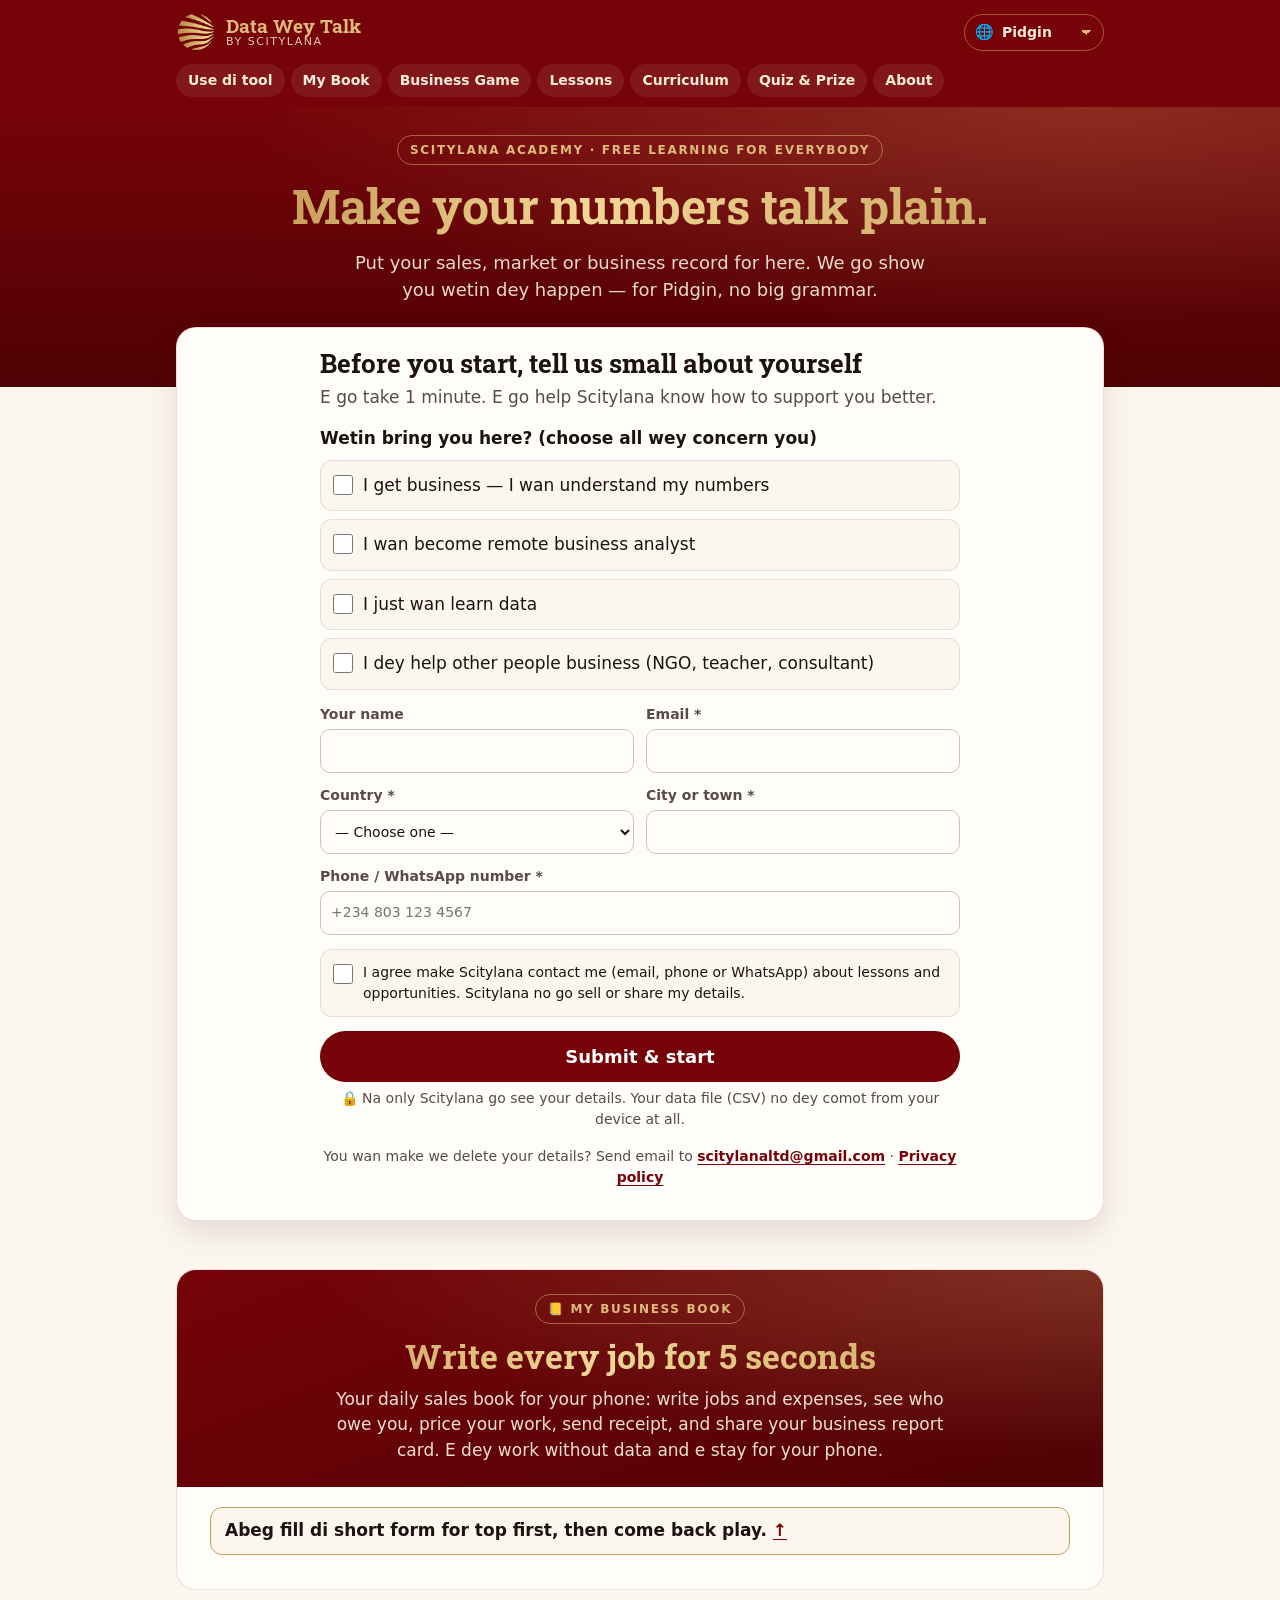
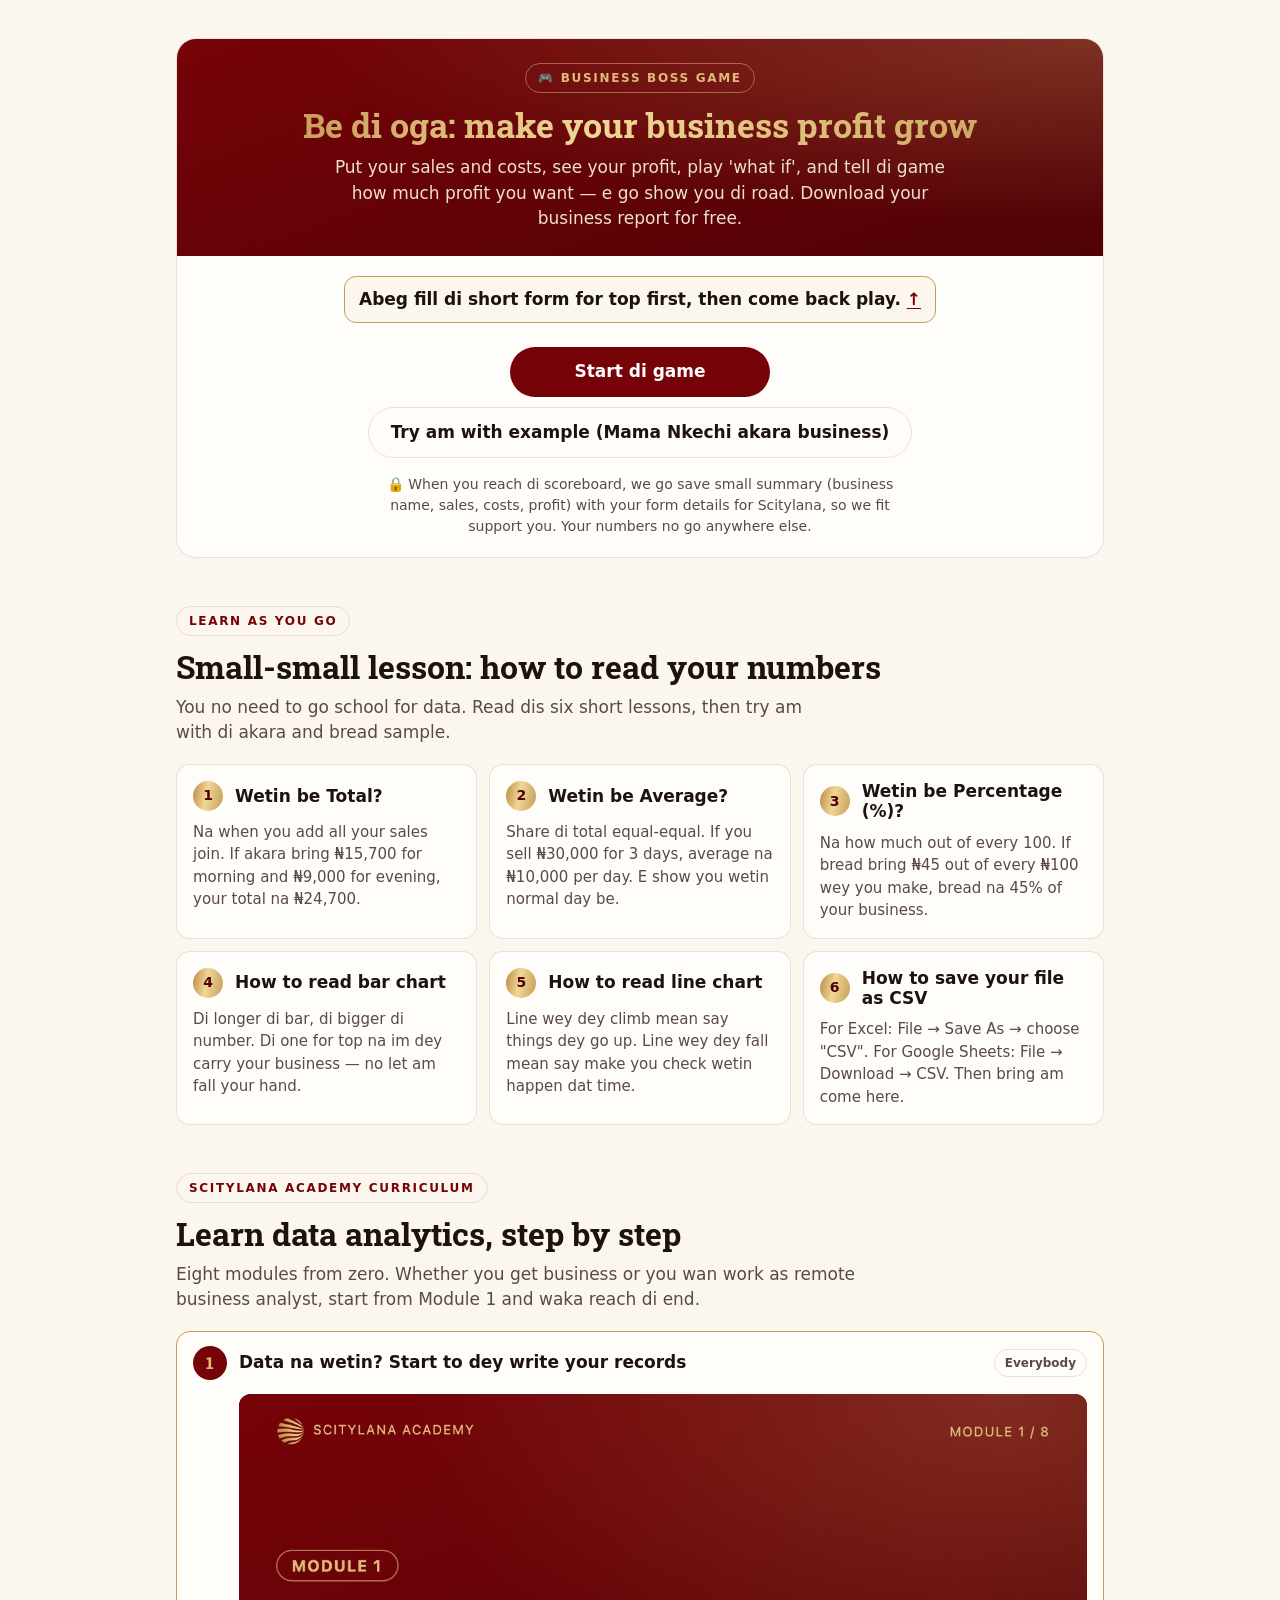
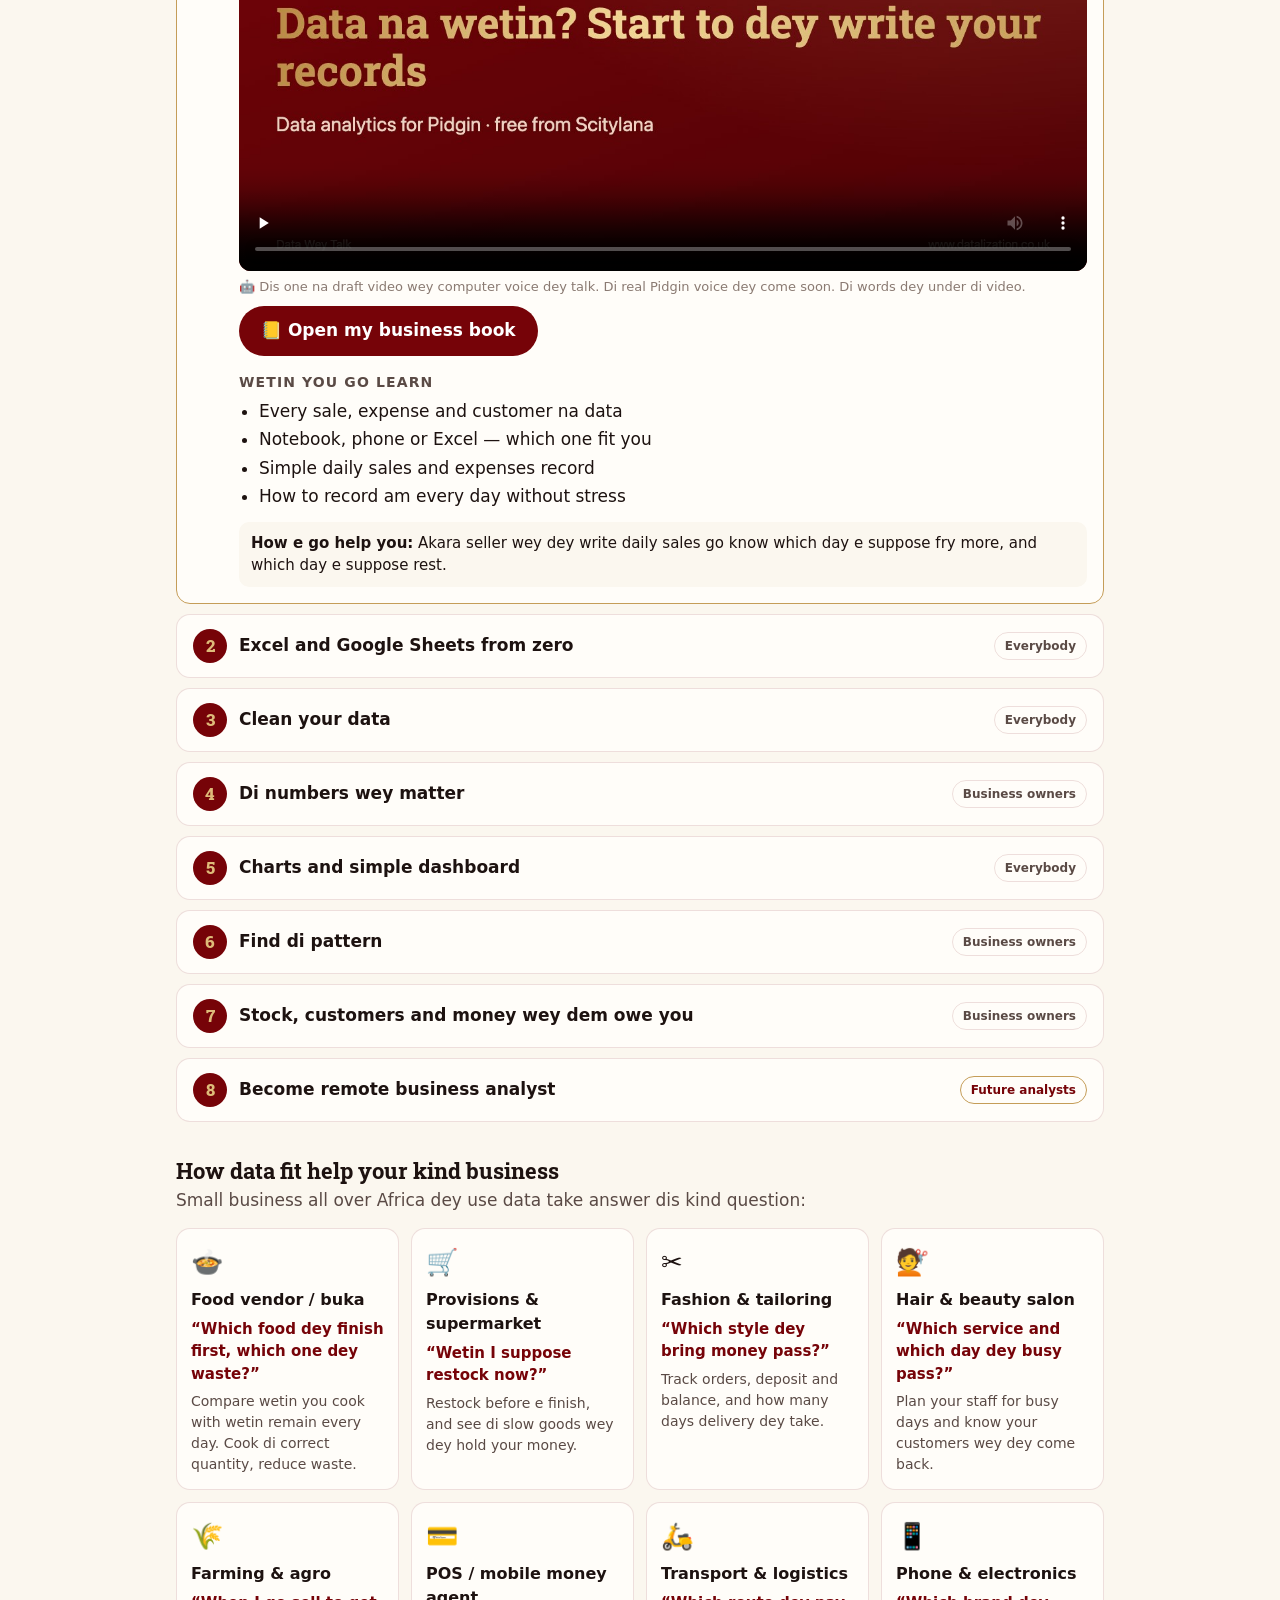
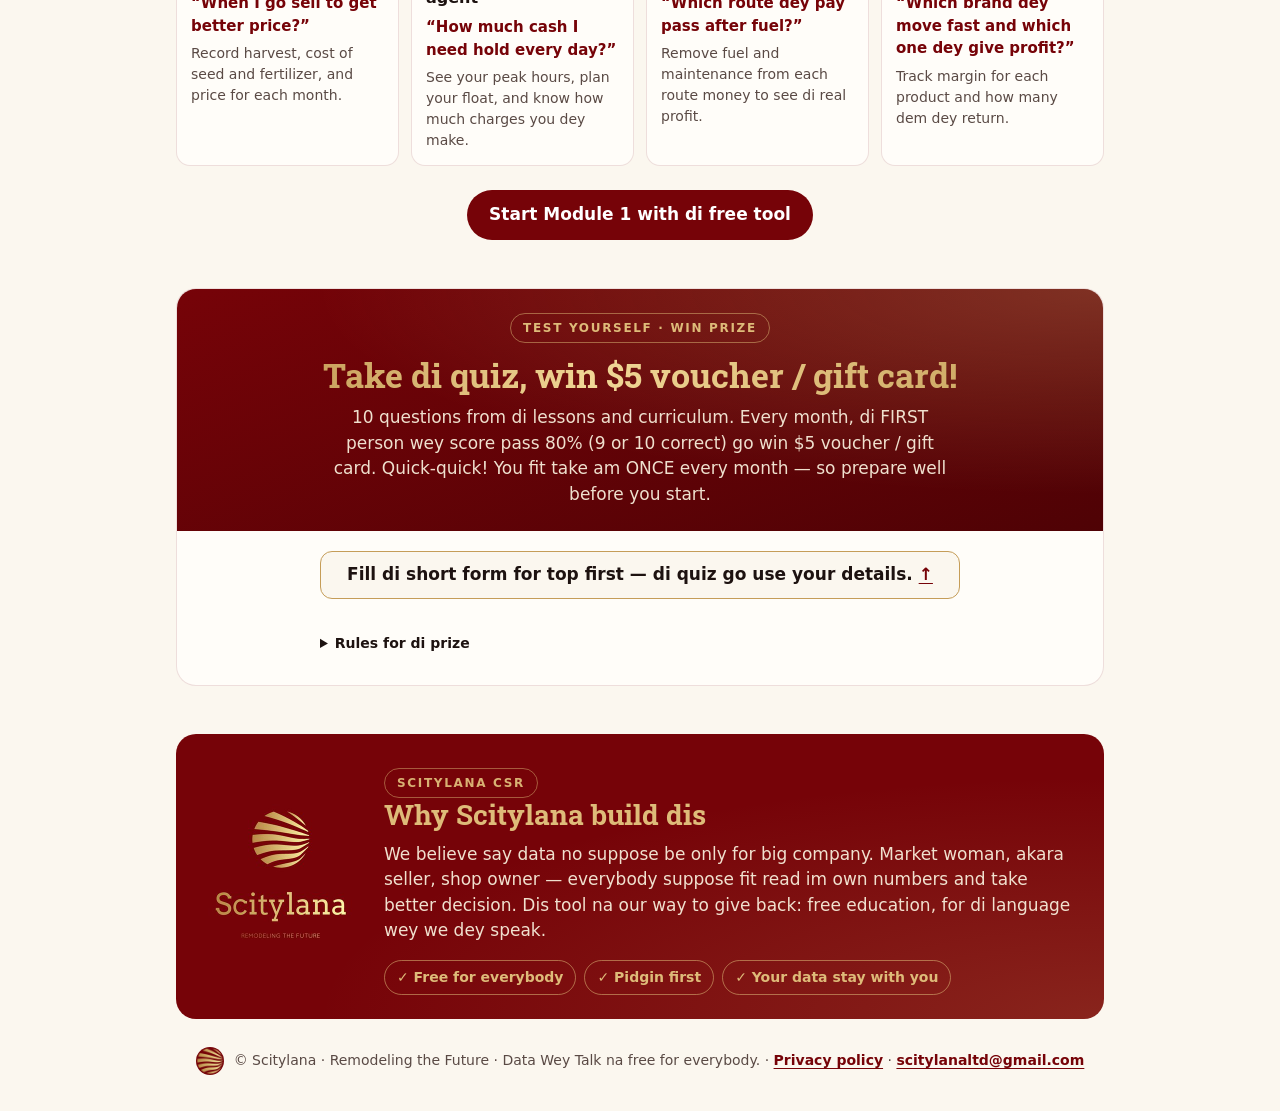
==== index.html @ 54b66557 "Tool: second way in — type or paste sales into a template table and analyse it (9 languages) Co-Auth" ====
<!doctype html>
<html lang="pcm">
<head>
  <meta charset="utf-8">
  <meta name="viewport" content="width=device-width, initial-scale=1">
  <title>Data Wey Talk · Scitylana</title>
  <meta name="description" content="Free data analytics wey dey talk Pidgin — a Scitylana Academy CSR initiative. Learn data analytics and see wetin your business numbers dey talk.">
  <meta name="theme-color" content="#760308">
  <link rel="icon" href="assets/favicon.png">
  <link rel="manifest" href="manifest.webmanifest">
  <link rel="apple-touch-icon" href="assets/icon-192.png">
  <meta name="apple-mobile-web-app-capable" content="yes">
  <link rel="preconnect" href="https://fonts.googleapis.com">
  <link rel="preconnect" href="https://fonts.gstatic.com" crossorigin>
  <link rel="stylesheet" href="https://fonts.googleapis.com/css2?family=Roboto+Slab:wght@500;700&display=swap">
  <link rel="stylesheet" href="styles.css">
</head>
<body>
  <header class="topbar-wrap">
    <div class="topbar">
      <a class="brand" href="./" aria-label="Data Wey Talk by Scitylana — home">
        <img src="assets/scitylana-mark.jpg" alt="" width="40" height="40">
        <span class="brand-text">
          <span class="brand-name">Data Wey Talk</span>
          <span class="brand-by">by Scitylana</span>
        </span>
      </a>
      <label class="lang">
        <span class="globe" aria-hidden="true">🌐</span>
        <select id="langSel" aria-label="Language · Langue · اللغة">
          <option value="pcm">Pidgin</option>
          <option value="en">English</option>
          <option value="fr" lang="fr">Français</option>
          <option value="sw" lang="sw">Kiswahili</option>
          <option value="ar" lang="ar">العربية</option>
          <option value="ha" lang="ha">Hausa</option>
          <option value="yo" lang="yo">Yorùbá</option>
          <option value="ig" lang="ig">Igbo</option>
          <option value="zu" lang="zu">isiZulu</option>
        </select>
      </label>
    </div>
    <nav class="subnav" aria-label="Sections">
      <a href="#start" data-i18n="navTool"></a>
      <a href="#book" data-i18n="navBook"></a>
      <a href="#game" data-i18n="navGame"></a>
      <a href="#learn" data-i18n="navLessons"></a>
      <a href="#curriculum" data-i18n="navCurriculum"></a>
      <a href="#quiz" data-i18n="navQuiz"></a>
      <a href="#about" data-i18n="navAbout"></a>
    </nav>
  </header>

  <!-- Hero -->
  <section class="hero-band">
    <div class="hero">
      <p class="eyebrow" data-i18n="eyebrow"></p>
      <h1 data-i18n="heroTitle"></h1>
      <p class="lede" data-i18n="heroLede"></p>
    </div>
  </section>

  <main>
    <section class="upload" id="start">
      <!-- Step 1: survey -->
      <form id="survey" class="survey" novalidate>
        <h2 data-i18n="svTitle"></h2>
        <p class="muted" data-i18n="svLede"></p>

        <fieldset>
          <legend data-i18n="svGoals"></legend>
          <label class="check"><input type="checkbox" name="goal_business"><span data-i18n="svGoalBusiness"></span></label>
          <label class="check"><input type="checkbox" name="goal_analyst"><span data-i18n="svGoalAnalyst"></span></label>
          <label class="check"><input type="checkbox" name="goal_learn"><span data-i18n="svGoalLearn"></span></label>
          <label class="check"><input type="checkbox" name="goal_help"><span data-i18n="svGoalHelp"></span></label>
        </fieldset>

        <div class="follow" id="svBizBlock" hidden>
          <label class="field"><span data-i18n="svBizType"></span>
            <select id="svBizType">
              <option value="" data-i18n="svPick"></option>
              <option value="food" data-i18n="bt_food"></option>
              <option value="retail" data-i18n="bt_retail"></option>
              <option value="fashion" data-i18n="bt_fashion"></option>
              <option value="beauty" data-i18n="bt_beauty"></option>
              <option value="agro" data-i18n="bt_agro"></option>
              <option value="transport" data-i18n="bt_transport"></option>
              <option value="pos" data-i18n="bt_pos"></option>
              <option value="electronics" data-i18n="bt_electronics"></option>
              <option value="services" data-i18n="bt_services"></option>
              <option value="other" data-i18n="bt_other"></option>
            </select>
          </label>
          <label class="field"><span data-i18n="svBizSize"></span>
            <select id="svBizSize">
              <option value="" data-i18n="svPick"></option>
              <option value="1" data-i18n="bs_1"></option>
              <option value="2-5" data-i18n="bs_2"></option>
              <option value="6-20" data-i18n="bs_6"></option>
              <option value="20+" data-i18n="bs_20"></option>
            </select>
          </label>
        </div>

        <div class="follow" id="svLevelBlock" hidden>
          <label class="field"><span data-i18n="svLevel"></span>
            <select id="svLevel">
              <option value="" data-i18n="svPick"></option>
              <option value="beginner" data-i18n="lv_new"></option>
              <option value="some-excel" data-i18n="lv_some"></option>
              <option value="working" data-i18n="lv_work"></option>
            </select>
          </label>
        </div>

        <div class="grid2">
          <label class="field"><span data-i18n="svName"></span>
            <input id="svName" type="text" autocomplete="name" maxlength="100"></label>
          <label class="field"><span><span data-i18n="svEmail"></span> *</span>
            <input id="svEmail" type="email" autocomplete="email" inputmode="email" maxlength="120" required></label>
          <label class="field"><span><span data-i18n="svCountry"></span> *</span>
            <select id="svCountry" autocomplete="country-name" required></select></label>
          <label class="field"><span><span data-i18n="svCity"></span> *</span>
            <input id="svCity" type="text" autocomplete="address-level2" maxlength="80" required></label>
          <label class="field wide"><span><span data-i18n="svPhone"></span> *</span>
            <input id="svPhone" type="tel" autocomplete="tel" inputmode="tel" maxlength="24" placeholder="+234 803 123 4567" required></label>
        </div>

        <!-- Honeypot: hidden from people, bots fill it -->
        <label class="hp" aria-hidden="true">Website <input name="website" tabindex="-1" autocomplete="off"></label>

        <label class="check consent"><input type="checkbox" name="consent"><span data-i18n="svConsent"></span></label>

        <p class="error" id="svError" role="alert" hidden></p>
        <button type="submit" class="btn" id="svSubmit" data-i18n="svSubmit"></button>
        <p class="privacy muted" data-i18n="svPrivacy"></p>
        <p class="privacy muted"><span data-i18n="svDelete"></span> <a class="mail" href="mailto:scitylanaltd@gmail.com?subject=Data%20Wey%20Talk%20-%20delete%20my%20details">scitylanaltd@gmail.com</a> · <a class="mail" href="privacy.html" data-i18n="privacyLink"></a></p>
      </form>

      <!-- Step 2: the tool -->
      <div id="tool" hidden>
        <p class="thanks" id="svThanks" hidden></p>
        <div class="seg tool-mode" role="tablist">
          <button type="button" role="tab" aria-selected="true" data-mode="upload" data-i18n="tmUpload"></button>
          <button type="button" role="tab" aria-selected="false" data-mode="type" data-i18n="tmType"></button>
        </div>
        <div id="modeType" hidden><div id="entryBox"></div></div>
        <div id="modeUpload">
        <label class="drop" id="drop" for="file">
          <input type="file" id="file" accept=".csv,text/csv,.txt">
          <span class="drop-icon" aria-hidden="true">⬆️</span>
          <strong data-i18n="dropTitle"></strong>
          <span class="muted" data-i18n="dropHint"></span>
        </label>
        </div>
        <div class="hero-actions">
          <button type="button" class="btn" id="sample" data-i18n="trySample"></button>
          <a class="btn ghost" href="#book" data-i18n="bkToolBtn"></a>
          <a class="btn ghost" href="#game" data-i18n="gmToolBtn"></a>
        </div>
        <p class="download">
          <a href="data/akara-and-bread-sales.csv" download data-i18n="download"></a><br>
          <span class="muted small" data-i18n="downloadHint"></span>
        </p>
        <p class="privacy muted" data-i18n="privacy"></p>
        <p class="error" id="error" role="alert" hidden></p>
      </div>
    </section>

    <!-- Results -->
    <section id="results" hidden>
      <div class="file-bar">
        <div>
          <h2 id="fileName"></h2>
          <p class="muted" id="fileShape"></p>
        </div>
        <button type="button" class="btn ghost" id="reset" data-i18n="newFile"></button>
      </div>

      <div class="controls">
        <label>
          <span data-i18n="pickNumber"></span>
          <select id="numCol"></select>
        </label>
        <label>
          <span data-i18n="pickGroup"></span>
          <select id="groupCol"></select>
        </label>
        <label>
          <span data-i18n="pickCurrency"></span>
          <select id="curSel"></select>
        </label>
      </div>

      <h3 class="section-title" data-i18n="glance"></h3>
      <div class="tiles" id="tiles"></div>

      <h3 class="section-title" data-i18n="talking"></h3>
      <ul class="insights" id="insights"></ul>

      <div class="card" id="barCard">
        <h3 id="barTitle"></h3>
        <p class="muted small" data-i18n="barHint"></p>
        <div class="bars" id="bars"></div>
      </div>

      <div class="card" id="lineCard" hidden>
        <h3 id="lineTitle"></h3>
        <p class="muted small" data-i18n="lineHint"></p>
        <div class="line-wrap" id="lineWrap">
          <div class="tooltip" id="tip" hidden></div>
        </div>
      </div>

      <div class="card" id="corrCard" hidden>
        <h3 data-i18n="corrTitle"></h3>
        <p class="muted small" data-i18n="corrLede"></p>
        <p class="muted small" id="corrPick" data-i18n="corrPick"></p>
        <div class="corr-list" id="corrList"></div>
        <div class="scatter-wrap line-wrap" id="scatterWrap"></div>
        <p class="caution small" data-i18n="corrCaution"></p>
      </div>

      <details class="card table-card">
        <summary data-i18n="seeTable"></summary>
        <div class="table-scroll"><table id="table"></table></div>
        <p class="muted small" id="tableNote"></p>
      </details>

      <div class="help-cta">
        <div>
          <h3 data-i18n="helpTitle"></h3>
          <p data-i18n="helpBody"></p>
        </div>
        <a class="btn gold" id="helpBtn" href="mailto:scitylanaltd@gmail.com" data-i18n="helpBtn"></a>
        <p class="small help-note" data-i18n="helpNote"></p>
      </div>
    </section>

    <!-- My Book: daily business book -->
    <section class="game book" id="book">
      <div class="quiz-head game-head">
        <p class="eyebrow" data-i18n="bkEyebrow"></p>
        <h2 data-i18n="bkTitle"></h2>
        <p data-i18n="bkLede"></p>
      </div>
      <div class="game-box book-box" id="bookBox" aria-live="polite"></div>
    </section>

    <!-- Business Boss game -->
    <section class="game" id="game">
      <div class="quiz-head game-head">
        <p class="eyebrow" data-i18n="gmEyebrow"></p>
        <h2 data-i18n="gmTitle"></h2>
        <p data-i18n="gmLede"></p>
      </div>
      <div class="game-box" id="gameBox" aria-live="polite"></div>
    </section>

    <!-- Quick lessons -->
    <section class="learn" id="learn">
      <p class="eyebrow dark" data-i18n="learnEyebrow"></p>
      <h2 data-i18n="learnTitle"></h2>
      <p class="muted" data-i18n="learnLede"></p>
      <div class="lessons">
        <article class="lesson"><span class="num">1</span><h3 data-i18n="l1t"></h3><p data-i18n="l1b"></p></article>
        <article class="lesson"><span class="num">2</span><h3 data-i18n="l2t"></h3><p data-i18n="l2b"></p></article>
        <article class="lesson"><span class="num">3</span><h3 data-i18n="l3t"></h3><p data-i18n="l3b"></p></article>
        <article class="lesson"><span class="num">4</span><h3 data-i18n="l4t"></h3><p data-i18n="l4b"></p></article>
        <article class="lesson"><span class="num">5</span><h3 data-i18n="l5t"></h3><p data-i18n="l5b"></p></article>
        <article class="lesson"><span class="num">6</span><h3 data-i18n="l6t"></h3><p data-i18n="l6b"></p></article>
      </div>
    </section>

    <!-- Curriculum -->
    <section class="curriculum" id="curriculum">
      <p class="eyebrow dark" data-i18n="curEyebrow"></p>
      <h2 data-i18n="curTitle"></h2>
      <p class="muted" data-i18n="curLede"></p>
      <div class="modules" id="modules"></div>

      <h3 class="sub-title" data-i18n="secTitle"></h3>
      <p class="muted" data-i18n="secLede"></p>
      <div class="sectors" id="sectors"></div>

      <p class="cta-row"><a class="btn" href="#start" data-i18n="curCta"></a></p>
    </section>

    <!-- Quiz -->
    <section class="quiz" id="quiz">
      <div class="quiz-head">
        <p class="eyebrow" data-i18n="qzEyebrow"></p>
        <h2 id="qzTitle"></h2>
        <p id="qzLede"></p>
      </div>
      <div class="quiz-box" id="quizBox" aria-live="polite"></div>
      <details class="quiz-rules">
        <summary id="qzRulesTitle"></summary>
        <ol id="qzRules"></ol>
      </details>
    </section>

    <!-- CSR -->
    <section class="csr" id="about">
      <img class="csr-logo" src="assets/scitylana-logo.jpg" alt="Scitylana — Remodeling the Future" width="160" height="160">
      <div>
        <p class="eyebrow" data-i18n="csrEyebrow"></p>
        <h2 data-i18n="csrTitle"></h2>
        <p data-i18n="csrBody"></p>
        <ul class="pills">
          <li data-i18n="pill1"></li>
          <li data-i18n="pill2"></li>
          <li data-i18n="pill3"></li>
        </ul>
      </div>
    </section>
  </main>

  <footer>
    <img src="assets/scitylana-mark.jpg" alt="" width="28" height="28">
    <span><span data-i18n="footer"></span> · <a class="mail" href="privacy.html" data-i18n="privacyLink"></a> · <a class="mail" href="mailto:scitylanaltd@gmail.com">scitylanaltd@gmail.com</a></span>
  </footer>
  <script src="config.js"></script>
  <script src="app.js"></script>
  <script src="survey.js"></script>
  <script src="quiz.js"></script>
  <script src="correlate.js"></script>
  <script src="video/versions.js"></script>
  <script src="curriculum.js"></script>
  <script src="game.js"></script>
  <script src="book.js"></script>
  <script src="entry.js"></script>
  <!-- Languages: one file each; a missing word falls back to English -->
  <script src="lang/sw.js"></script>
  <script src="lang/fr.js"></script>
  <script src="lang/ar.js"></script>
  <script src="lang/ha.js"></script>
  <script src="lang/yo.js"></script>
  <script src="lang/ig.js"></script>
  <script src="lang/zu.js"></script>
  <script src="lang/game-i18n.js"></script>
  <script src="lang/quiz-more.js"></script>
  <script src="lang/book-i18n.js"></script>
  <script src="lang/entry-i18n.js"></script>
  <script>applyLang();</script>
</body>
</html>
---- styles.css ----
/* Scitylana theme — maroon + gold (sampled from the Scitylana logo) */
:root {
  color-scheme: light;
  --maroon: #760308;
  --maroon-deep: #4f0205;
  --gold: #c59d58;
  --gold-light: #debb79;
  --gold-grad: linear-gradient(100deg, #b98a45 0%, #f1d796 45%, #c59d58 100%);
  --cream: #f7ecd9;

  --page: #fbf7ef;
  --surface: #fffdf9;
  --ink: #1d1210;
  --ink-2: #5a4a45;
  --muted: #8a7a72;
  --grid: #ece3d6;
  --axis: #cfc2b0;
  --border: rgba(118, 3, 8, 0.12);
  --accent: #760308;
  --accent-ink: #ffffff;
  --series: #8a1018;
  --neg: #2a78d6;
  --link: #760308;
  --up: #006300;
  --down: #b3261e;
  --radius: 14px;
  --slab: "Roboto Slab", "Rockwell", Georgia, serif;
}
@media (prefers-color-scheme: dark) {
  :root:not([data-theme="light"]) {
    color-scheme: dark;
    --page: #120606;
    --surface: #1e0d0c;
    --ink: #f5ece0;
    --ink-2: #d4c3ae;
    --muted: #a3907c;
    --grid: #33201d;
    --axis: #4a3430;
    --border: rgba(222, 187, 121, 0.16);
    --accent: #debb79;
    --accent-ink: #3a0204;
    --series: #debb79;
    --neg: #5598e7;
    --link: #debb79;
    --up: #0ca30c;
    --down: #ef6b5f;
  }
}
:root[data-theme="dark"] {
  color-scheme: dark;
  --page: #120606;
  --surface: #1e0d0c;
  --ink: #f5ece0;
  --ink-2: #d4c3ae;
  --muted: #a3907c;
  --grid: #33201d;
  --axis: #4a3430;
  --border: rgba(222, 187, 121, 0.16);
  --accent: #debb79;
  --accent-ink: #3a0204;
  --series: #debb79;
  --neg: #5598e7;
  --link: #debb79;
  --up: #0ca30c;
  --down: #ef6b5f;
}

* { box-sizing: border-box; }
html { -webkit-text-size-adjust: 100%; }
body {
  margin: 0;
  background: var(--page);
  color: var(--ink);
  font: 17px/1.5 system-ui, -apple-system, "Segoe UI", Roboto, sans-serif;
}
main, .topbar, .hero, footer { max-width: 960px; margin: 0 auto; padding-inline: 16px; }
.muted { color: var(--ink-2); }
.small { font-size: 14px; }
h1, h2, h3 { line-height: 1.2; margin: 0; }
h1, h2 { font-family: var(--slab); font-weight: 700; }

/* ---------- Header + hero (maroon band) ---------- */
.topbar-wrap { background: var(--maroon); }
.topbar {
  display: flex; align-items: center; justify-content: space-between;
  gap: 12px; padding-block: 12px;
}
.brand { display: flex; align-items: center; gap: 10px; text-decoration: none; }
.brand img { border-radius: 50%; display: block; }
.brand-text { display: flex; flex-direction: column; line-height: 1.1; }
.brand-name { font-family: var(--slab); font-weight: 700; font-size: 19px; color: var(--gold-light); }
.brand-by { font-size: 11px; letter-spacing: .14em; text-transform: uppercase; color: var(--cream); opacity: .85; }
.lang { display: flex; border: 1px solid rgba(222, 187, 121, .45); border-radius: 999px; padding: 3px; }
.lang button {
  border: 0; background: none; color: var(--cream); font: inherit; font-size: 14px;
  padding: 6px 11px; border-radius: 999px; cursor: pointer; min-height: 32px;
}
.lang button[aria-pressed="true"] { background: var(--gold-light); color: var(--maroon-deep); font-weight: 700; }
.brand-name { white-space: nowrap; }
/* Language dropdown */
.lang { position: relative; align-items: center; gap: 4px; padding: 0 4px 0 10px; }
.lang .globe { font-size: 15px; pointer-events: none; }
.lang select {
  appearance: none; -webkit-appearance: none; border: 0; background: transparent; color: var(--cream);
  font: inherit; font-size: 14px; font-weight: 700; padding: 7px 26px 7px 4px; min-height: 34px; cursor: pointer;
  background-image: linear-gradient(45deg, transparent 50%, var(--gold-light) 50%), linear-gradient(135deg, var(--gold-light) 50%, transparent 50%);
  background-position: calc(100% - 13px) 50%, calc(100% - 8px) 50%; background-size: 5px 5px; background-repeat: no-repeat;
}
.lang select option { color: #222; background: #fff; }
.lang:focus-within { outline: 2px solid var(--gold-light); outline-offset: 2px; }
/* Charts stay left-to-right in every language (time and numbers read left → right) */
svg, .corr-meter, .line-wrap { direction: ltr; }
/* Three language buttons: keep them and the brand on one row on phones */
@media (max-width: 440px) {
  .brand { gap: 8px; }
  .brand img { width: 32px; height: 32px; }
  .brand-name { font-size: 16px; }
  .brand-by { font-size: 9.5px; }
}
@media (max-width: 360px) { .brand-by { display: none; } .brand-name { font-size: 15px; } }

.hero-band {
  background:
    radial-gradient(ellipse at 85% 0%, rgba(222, 187, 121, .22), transparent 55%),
    linear-gradient(180deg, var(--maroon) 0%, var(--maroon-deep) 100%);
  color: var(--cream);
  padding-block: 28px 84px;
}
.hero { text-align: center; }
.eyebrow {
  display: inline-block; margin: 0 0 12px; font-size: 12px; font-weight: 700;
  letter-spacing: .14em; text-transform: uppercase; color: var(--gold-light);
  border: 1px solid rgba(222, 187, 121, .5); border-radius: 999px; padding: 5px 12px;
}
.eyebrow.dark { color: var(--accent); border-color: var(--border); }
.hero h1 {
  font-size: clamp(30px, 7vw, 48px); letter-spacing: -0.01em;
  background: var(--gold-grad); -webkit-background-clip: text; background-clip: text; color: transparent;
}
.lede { font-size: 18px; max-width: 580px; margin: 14px auto 0; color: var(--cream); opacity: .92; }

/* ---------- Upload card (overlaps hero) ---------- */
.upload {
  margin-top: -60px; background: var(--surface); border: 1px solid var(--border);
  border-radius: 20px; padding: 20px 16px 16px; text-align: center;
  box-shadow: 0 12px 32px rgba(79, 2, 5, .12);
}
.drop {
  display: flex; flex-direction: column; align-items: center; gap: 6px;
  border: 2px dashed var(--axis); border-radius: var(--radius); background: var(--page);
  padding: 28px 16px; cursor: pointer; max-width: 600px; margin: 0 auto;
  transition: border-color .15s;
}
.drop:hover, .drop.over { border-color: var(--accent); }
.drop input { position: absolute; width: 1px; height: 1px; opacity: 0; }
.drop:focus-within { outline: 3px solid var(--accent); outline-offset: 2px; }
.drop-icon { font-size: 30px; }
.drop strong { font-size: 18px; }
.hero-actions { margin-top: 16px; display: flex; flex-wrap: wrap; gap: 10px; justify-content: center; }
.download { margin-top: 16px; }
.download a { color: var(--link); font-weight: 700; text-underline-offset: 3px; display: inline-block; padding: 6px 0; }
.privacy { font-size: 14px; margin-top: 10px; }
.error { color: var(--down); font-weight: 600; }

.btn {
  font: inherit; font-weight: 700; border: 0; border-radius: 999px; cursor: pointer;
  background: var(--accent); color: var(--accent-ink); padding: 12px 22px; min-height: 44px;
}
.btn:hover { filter: brightness(1.12); }
.btn.ghost { background: transparent; color: var(--ink); border: 1px solid var(--border); }

/* ---------- Results ---------- */
#results { margin: -60px -16px 0; background: var(--page); border-radius: 20px 20px 0 0; padding: 4px 16px 0; }
.file-bar {
  display: flex; justify-content: space-between; align-items: center; gap: 12px;
  flex-wrap: wrap; padding-block: 20px 8px;
}
.file-bar h2 { font-size: 22px; word-break: break-word; }
.controls { display: grid; grid-template-columns: 1fr 1fr 1fr; gap: 12px; margin-block: 12px 8px; }
.controls label { display: flex; flex-direction: column; gap: 4px; font-size: 14px; color: var(--ink-2); }
select {
  font: inherit; color: var(--ink); background: var(--surface);
  border: 1px solid var(--border); border-radius: 10px; padding: 10px; min-height: 44px; width: 100%;
}
.section-title { font-family: var(--slab); font-size: 19px; margin: 26px 0 10px; }

.tiles { display: grid; grid-template-columns: repeat(4, 1fr); gap: 10px; }
.tile {
  background: var(--surface); border: 1px solid var(--border); border-radius: var(--radius);
  padding: 14px; min-width: 0; border-top: 3px solid var(--gold);
}
.tile .label { font-size: 14px; color: var(--ink-2); }
.tile .value { font-size: 24px; font-weight: 700; margin: 2px 0; word-break: break-word; }
.tile .explain { font-size: 13px; color: var(--muted); }

.insights { list-style: none; padding: 0; margin: 0; display: grid; gap: 8px; }
.insights li {
  background: var(--surface); border: 1px solid var(--border); border-radius: var(--radius);
  padding: 12px 14px; display: flex; gap: 10px; align-items: flex-start;
}
.insights .icon { font-size: 20px; line-height: 1.3; }
.up { color: var(--up); font-weight: 700; }
.down { color: var(--down); font-weight: 700; }

.card {
  background: var(--surface); border: 1px solid var(--border); border-radius: var(--radius);
  padding: 16px; margin-top: 16px;
}
.card h3 { font-family: var(--slab); font-size: 18px; font-weight: 700; }
.card > .muted { margin: 4px 0 14px; }

/* Horizontal bars */
.bars { display: grid; gap: 8px; }
.bar-row { display: grid; grid-template-columns: minmax(80px, 30%) 1fr; gap: 10px; align-items: center; padding: 2px 0; }
.bar-row:hover .bar-fill { filter: brightness(1.15); }
.bar-label { font-size: 14px; overflow: hidden; text-overflow: ellipsis; white-space: nowrap; }
.bar-track { display: flex; align-items: center; gap: 8px; min-width: 0; }
.bar-fill { height: 22px; background: var(--series); border-radius: 0 4px 4px 0; min-width: 2px; flex: none; }
.bar-fill.other { background: var(--muted); }
.bar-value { font-size: 13px; color: var(--ink-2); white-space: nowrap; font-variant-numeric: tabular-nums; }

/* Line chart */
.line-wrap { position: relative; width: 100%; }
.line-wrap svg { display: block; width: 100%; height: auto; overflow: visible; touch-action: pan-y; }
.line-wrap .tick { fill: var(--muted); font-size: 12px; font-variant-numeric: tabular-nums; }
.line-wrap .gridline { stroke: var(--grid); stroke-width: 1; }
.line-wrap .baseline { stroke: var(--axis); stroke-width: 1; }
.line-wrap .series { fill: none; stroke: var(--series); stroke-width: 2; stroke-linejoin: round; stroke-linecap: round; }
.line-wrap .area { fill: var(--series); opacity: .08; }
.line-wrap .cross { stroke: var(--axis); stroke-width: 1; }
.line-wrap .dot { fill: var(--series); stroke: var(--surface); stroke-width: 2; }
.tooltip {
  position: absolute; pointer-events: none; background: var(--ink); color: var(--page);
  padding: 6px 10px; border-radius: 8px; font-size: 13px; white-space: nowrap;
  transform: translate(-50%, -110%); z-index: 2;
}

/* Table */
.table-card summary { cursor: pointer; font-weight: 600; min-height: 32px; }
.table-scroll { overflow-x: auto; margin-top: 12px; }
table { border-collapse: collapse; font-size: 14px; width: 100%; }
th, td { text-align: start; padding: 8px 10px; border-bottom: 1px solid var(--grid); white-space: nowrap; }
th { color: var(--ink-2); font-weight: 600; }
td.num { text-align: end; font-variant-numeric: tabular-nums; }

/* ---------- Learn (education) ---------- */
.learn { margin-top: 48px; }
.learn h2 { font-size: clamp(24px, 5vw, 32px); }
.learn > .muted { margin: 8px 0 18px; max-width: 640px; }
.lessons { display: grid; grid-template-columns: repeat(3, 1fr); gap: 12px; }
.lesson {
  background: var(--surface); border: 1px solid var(--border); border-radius: var(--radius);
  padding: 16px; display: grid; grid-template-columns: 30px 1fr; column-gap: 12px; align-items: center; align-content: start;
}
.lesson .num {
  display: grid; place-items: center; width: 30px; height: 30px; border-radius: 50%;
  background: var(--gold-grad); color: var(--maroon-deep); font-weight: 800; font-size: 14px;
}
.lesson h3 { font-size: 17px; }
.lesson p { grid-column: 1 / -1; margin-top: 10px !important; }
.lesson p { margin: 0; color: var(--ink-2); font-size: 15px; }

/* ---------- CSR ---------- */
.csr {
  margin-top: 48px; display: grid; grid-template-columns: 160px 1fr; gap: 24px; align-items: center;
  background:
    radial-gradient(ellipse at 100% 100%, rgba(222, 187, 121, .18), transparent 60%),
    var(--maroon);
  color: var(--cream); border-radius: 20px; padding: 24px;
}
.csr-logo { border-radius: 14px; display: block; width: 160px; height: auto; }
.csr h2 { font-size: clamp(22px, 4.5vw, 28px); color: var(--gold-light); }
.csr p { margin: 10px 0 0; opacity: .95; }
.pills { list-style: none; padding: 0; margin: 16px 0 0; display: flex; flex-wrap: wrap; gap: 8px; }
.pills li {
  border: 1px solid rgba(222, 187, 121, .55); color: var(--gold-light);
  border-radius: 999px; padding: 6px 12px; font-size: 14px; font-weight: 600;
}

footer {
  display: flex; align-items: center; justify-content: center; gap: 10px;
  padding-block: 28px 36px; font-size: 14px; color: var(--ink-2); text-align: center;
}
footer img { border-radius: 50%; }

@media (max-width: 760px) {
  .lessons { grid-template-columns: 1fr 1fr; }
}
@media (max-width: 640px) {
  .tiles { grid-template-columns: 1fr 1fr; }
  .controls { grid-template-columns: 1fr; }
  .tile .value { font-size: 20px; }
  .lessons { grid-template-columns: 1fr; }
  .csr { grid-template-columns: 1fr; text-align: center; }
  .csr-logo { margin: 0 auto; width: 120px; }
  .pills { justify-content: center; }
}

/* ---------- Sub-navigation ---------- */
.subnav {
  max-width: 960px; margin: 0 auto; padding: 0 16px 10px;
  display: flex; gap: 6px; overflow-x: auto; scrollbar-width: none;
}
.subnav a {
  color: var(--cream); text-decoration: none; font-size: 14px; font-weight: 600; white-space: nowrap;
  padding: 6px 12px; border-radius: 999px; background: rgba(255, 255, 255, .08);
}
.subnav a:hover { background: rgba(222, 187, 121, .25); color: var(--gold-light); }
html { scroll-behavior: smooth; scroll-padding-top: 12px; }

/* ---------- Survey ---------- */
.survey { text-align: start; max-width: 640px; margin: 0 auto; }
.survey h2 { font-size: clamp(20px, 4.5vw, 26px); }
.survey > .muted { margin: 6px 0 16px; }
.survey fieldset { border: 0; padding: 0; margin: 0 0 14px; display: grid; gap: 8px; }
.survey legend { font-weight: 700; margin-bottom: 8px; padding: 0; }
.check {
  display: flex; gap: 10px; align-items: flex-start; cursor: pointer;
  background: var(--page); border: 1px solid var(--border); border-radius: 12px; padding: 12px;
}
.check:has(input:checked) { border-color: var(--accent); box-shadow: inset 0 0 0 1px var(--accent); }
.check input { width: 20px; height: 20px; margin: 2px 0 0; accent-color: var(--accent); flex: none; }
.follow {
  display: grid; gap: 12px; margin: 0 0 14px; padding: 12px 14px;
  border-inline-start: 3px solid var(--gold); background: var(--page); border-start-end-radius: 12px; border-end-end-radius: 12px;
}
.follow[hidden] { display: none; }
.grid2 { display: grid; grid-template-columns: 1fr 1fr; gap: 12px; margin-bottom: 14px; }
.field { display: flex; flex-direction: column; gap: 4px; font-size: 14px; font-weight: 600; color: var(--ink-2); min-width: 0; }
.field.wide { grid-column: 1 / -1; }
.field input {
  font: inherit; font-weight: 400; color: var(--ink); background: var(--surface);
  border: 1px solid var(--axis); border-radius: 10px; padding: 10px; min-height: 44px; width: 100%;
}
.field select { border-color: var(--axis); font-weight: 400; }
.field input:focus, .field select:focus { outline: 2px solid var(--accent); outline-offset: 1px; }
.consent { font-size: 14px; margin-bottom: 14px; }
.hp { position: absolute; left: -9999px; width: 1px; height: 1px; overflow: hidden; }
.survey .btn { width: 100%; font-size: 18px; }
.survey .btn:disabled { opacity: .6; cursor: wait; }
.survey .privacy { text-align: center; }
.thanks {
  margin: 0 auto 14px; max-width: 600px; padding: 10px 14px; border-radius: 12px;
  background: var(--page); border: 1px solid var(--gold); font-weight: 600;
}

/* ---------- Curriculum ---------- */
.curriculum { margin-top: 48px; }
.curriculum h2 { font-size: clamp(24px, 5vw, 32px); }
.curriculum > .muted { margin: 8px 0 18px; max-width: 680px; }
.modules { display: grid; gap: 10px; }
.module { background: var(--surface); border: 1px solid var(--border); border-radius: var(--radius); }
.module[open] { border-color: var(--gold); }
.module summary {
  list-style: none; cursor: pointer; display: grid; grid-template-columns: 34px 1fr auto;
  gap: 12px; align-items: center; padding: 14px 16px; min-height: 44px;
}
.module summary::-webkit-details-marker { display: none; }
.mod-num {
  display: grid; place-items: center; width: 34px; height: 34px; border-radius: 50%;
  background: var(--maroon); color: var(--gold-light); font-weight: 800; font-family: var(--slab);
}
.mod-title { font-weight: 700; font-size: 17px; }
.mod-tag {
  font-size: 12px; font-weight: 700; padding: 4px 10px; border-radius: 999px; white-space: nowrap;
  border: 1px solid var(--border); color: var(--ink-2);
}
.mod-tag.forAnalyst { border-color: var(--gold); color: var(--accent); }
.mod-body { padding: 0 16px 16px 62px; }
.mod-body h4 { margin: 0 0 6px; font-size: 14px; text-transform: uppercase; letter-spacing: .08em; color: var(--ink-2); }
.mod-body ul { margin: 0 0 12px; padding-inline-start: 20px; }
.mod-body li { margin: 3px 0; }
.mod-helps { margin: 0; padding: 10px 12px; background: var(--page); border-radius: 10px; font-size: 15px; }

.sub-title { font-family: var(--slab); font-size: 22px; margin: 36px 0 4px; }
.curriculum .sub-title + .muted { margin: 0 0 14px; }
.sectors { display: grid; grid-template-columns: repeat(4, 1fr); gap: 12px; }
.sector { background: var(--surface); border: 1px solid var(--border); border-radius: var(--radius); padding: 14px; }
.sector-icon { font-size: 26px; }
.sector h4 { margin: 6px 0 6px; font-size: 16px; }
.sector-q { margin: 0 0 6px; font-weight: 600; color: var(--accent); font-size: 15px; }
.sector .muted { margin: 0; font-size: 14px; }
.cta-row { text-align: center; margin-top: 24px; }
a.btn { display: inline-block; text-decoration: none; }

@media (max-width: 860px) { .sectors { grid-template-columns: 1fr 1fr; } }
@media (max-width: 640px) {
  .grid2 { grid-template-columns: 1fr; }
  .module summary { grid-template-columns: 34px 1fr; }
  .mod-tag { grid-column: 2; justify-self: start; }
  .mod-body { padding-inline-start: 16px; }
}
@media (max-width: 420px) { .sectors { grid-template-columns: 1fr; } }
.mail { color: var(--link); font-weight: 600; text-underline-offset: 3px; word-break: break-all; }

/* ---------- Module videos ---------- */
.vid { margin: 0 0 16px; }
.vid video, .vid iframe, .vid .yt {
  display: block; width: 100%; aspect-ratio: 16 / 9; height: auto; border: 0;
  border-radius: 12px; background: var(--maroon-deep);
}
.vid .yt { position: relative; padding: 0; cursor: pointer; overflow: hidden; }
.vid .yt img { width: 100%; height: 100%; object-fit: cover; display: block; }
.vid .play {
  position: absolute; inset: 0; margin: auto; width: 72px; height: 72px; border-radius: 50%;
  display: grid; place-items: center; font-size: 28px; color: var(--maroon-deep);
  background: var(--gold-grad); box-shadow: 0 6px 20px rgba(0, 0, 0, .35);
}
.vid-note { margin: 6px 0 0; font-size: 13px; color: var(--muted); }

/* ---------- Quiz ---------- */
.quiz { margin-top: 48px; border-radius: 20px; overflow: hidden; border: 1px solid var(--border); background: var(--surface); }
.quiz-head {
  background:
    radial-gradient(ellipse at 100% 0%, rgba(222, 187, 121, .25), transparent 60%),
    linear-gradient(160deg, var(--maroon), var(--maroon-deep));
  color: var(--cream); padding: 24px 20px; text-align: center;
}
.quiz-head h2 {
  font-size: clamp(24px, 5.5vw, 34px);
  background: var(--gold-grad); -webkit-background-clip: text; background-clip: text; color: transparent;
}
.quiz-head p:last-child { margin: 10px auto 0; max-width: 620px; opacity: .95; }
.quiz-box { padding: 20px; max-width: 680px; margin: 0 auto; text-align: center; }
.quiz-box > .btn { min-width: 220px; font-size: 18px; }
.qz-progress { height: 6px; background: var(--grid); border-radius: 99px; overflow: hidden; }
.qz-progress span { display: block; height: 100%; background: var(--gold-grad); transition: width .3s; }
.qz-count { margin: 10px 0 6px; font-size: 13px; font-weight: 700; letter-spacing: .08em; text-transform: uppercase; color: var(--muted); text-align: start; }
.qz-q { border: 0; padding: 0; margin: 0 0 12px; display: grid; gap: 8px; text-align: start; }
.qz-q legend { font-weight: 700; font-size: 18px; margin-bottom: 10px; padding: 0; }
.qz-opt.right { border-color: var(--up); box-shadow: inset 0 0 0 1px var(--up); }
.qz-opt.wrong { border-color: var(--down); box-shadow: inset 0 0 0 1px var(--down); opacity: .85; }
.qz-feedback { text-align: start; margin: 0 0 12px; min-height: 1em; }
.qz-feedback.good { color: var(--up); }
.qz-feedback.bad { color: var(--down); }
.qz-feedback { line-height: 1.45; }
.qz-feedback .why { color: var(--ink-2); }
.quiz-box .btn { width: 100%; }
.qz-score { font-family: var(--slab); font-size: 24px; font-weight: 700; margin: 4px 0 8px; }
.qz-ok { font-weight: 600; }
.qz-entry { text-align: start; margin-top: 16px; border-top: 1px solid var(--border); padding-top: 16px; }
.qz-entry h3 { font-family: var(--slab); margin-bottom: 12px; }
.quiz-rules { padding: 0 20px 20px; max-width: 680px; margin: 0 auto; font-size: 14px; color: var(--ink-2); }
.quiz-rules summary { cursor: pointer; font-weight: 700; color: var(--ink); min-height: 32px; }
.quiz-rules ol { padding-inline-start: 20px; margin: 8px 0 0; }
.quiz-rules li { margin: 4px 0; }
.qz-banner { background: var(--page); border: 1px solid var(--gold); border-radius: 12px; padding: 10px 14px; margin: 0 0 14px; font-weight: 600; }
.qz-won { font-size: 18px; color: var(--up); }

/* ---------- Correlation ---------- */
.corr-list { display: grid; gap: 8px; margin: 10px 0 16px; }
.corr-row {
  display: grid; grid-template-columns: 1fr 120px auto; gap: 4px 12px; align-items: center; text-align: start;
  font: inherit; color: var(--ink); background: var(--page); border: 1px solid var(--border);
  border-radius: 12px; padding: 10px 12px; cursor: pointer; min-height: 44px;
}
.corr-row:hover { border-color: var(--gold); }
.corr-row.on { border-color: var(--accent); box-shadow: inset 0 0 0 1px var(--accent); }
.corr-names { font-weight: 700; font-size: 15px; }
.corr-meter { position: relative; height: 10px; background: var(--grid); border-radius: 99px; }
.corr-meter .mid { position: absolute; left: 50%; top: -3px; bottom: -3px; width: 1px; background: var(--axis); }
.corr-meter .fill { position: absolute; top: 0; bottom: 0; }
.corr-meter .fill.pos { background: var(--series); border-radius: 0 99px 99px 0; }
.corr-meter .fill.neg { background: var(--neg); border-radius: 99px 0 0 99px; }
.corr-r { font-size: 13px; color: var(--ink-2); white-space: nowrap; font-variant-numeric: tabular-nums; }
.corr-say { grid-column: 1 / -1; font-size: 14px; color: var(--ink-2); }
.scatter-title { margin: 0 0 6px; font-size: 15px; }
.scatter-wrap .dot-s { fill: var(--series); fill-opacity: .55; stroke: var(--surface); stroke-width: 1; }
.scatter-wrap .trend { stroke-width: 2; stroke-dasharray: 6 4; }
.scatter-wrap .trend.pos { stroke: var(--ink); }
.scatter-wrap .trend.neg { stroke: var(--neg); }
.scatter-wrap .axis-label { fill: var(--ink-2); font-size: 12px; font-weight: 600; }
.caution { margin: 12px 0 0; padding: 8px 12px; border-radius: 10px; background: var(--page); color: var(--ink-2); }
@media (max-width: 520px) {
  .corr-row { grid-template-columns: 1fr auto; }
  .corr-meter { grid-column: 1 / -1; grid-row: 2; }
}

/* ---------- Email Scitylana CTA ---------- */
.help-cta {
  margin-top: 20px; border-radius: 16px; padding: 20px; color: var(--cream);
  background: radial-gradient(ellipse at 100% 0%, rgba(222, 187, 121, .22), transparent 60%), linear-gradient(160deg, var(--maroon), var(--maroon-deep));
  display: grid; gap: 12px; text-align: center; justify-items: center;
}
.help-cta h3 { font-family: var(--slab); font-size: 22px; color: var(--gold-light); }
.help-cta p { margin: 6px 0 0; max-width: 560px; }
.btn.gold { background: var(--gold-grad); color: var(--maroon-deep); }
.help-note { opacity: .8; margin: 0 !important; }

/* ---------- Business Boss game ---------- */
.game { margin-top: 48px; border-radius: 20px; overflow: hidden; border: 1px solid var(--border); background: var(--surface); scroll-margin-top: 110px; }
.game-box { padding: 20px; max-width: 860px; margin: 0 auto; }
.game-box[data-stage="intro"] { text-align: center; }
.gm-intro { display: grid; gap: 10px; justify-items: center; }
.gm-share { max-width: 520px; margin: 6px 0 0; }
.gm-intro .btn { min-width: 260px; }
.gm-level { display: flex; flex-wrap: wrap; justify-content: space-between; align-items: center; gap: 8px; margin-bottom: 16px;
  font-size: 13px; font-weight: 700; letter-spacing: .06em; text-transform: uppercase; color: var(--muted); }
.gm-xp { flex: 1 1 160px; max-width: 260px; height: 8px; background: var(--grid); border-radius: 99px; overflow: hidden; }
.gm-xp span { display: block; height: 100%; background: var(--gold-grad); transition: width .4s; }
.seg { display: inline-flex; flex-wrap: wrap; gap: 4px; padding: 3px; border: 1px solid var(--axis); border-radius: 12px; background: var(--page); width: fit-content; }
.seg button { border: 0; background: none; font: inherit; font-weight: 600; color: var(--ink-2); padding: 8px 14px; border-radius: 9px; cursor: pointer; min-height: 38px; }
.seg button[aria-checked="true"] { background: var(--accent); color: var(--accent-ink); }
.chip { display: inline-flex; align-items: center; border: 1px solid var(--axis); background: var(--surface); color: var(--ink);
  font: inherit; font-size: 14px; padding: 6px 12px; border-radius: 999px; cursor: pointer; min-height: 36px; margin: 3px; }
.chip[aria-pressed="true"], .chip.on { background: var(--accent); color: var(--accent-ink); border-color: var(--accent); font-weight: 700; }
span.chip { cursor: default; opacity: .55; }
span.chip.on { opacity: 1; }
.gm-fs { border: 0; padding: 0; margin: 4px 0 8px; }
.gm-fs legend { font-size: 14px; font-weight: 600; color: var(--ink-2); padding: 0; margin-bottom: 4px; }
.gm-days { display: flex; flex-wrap: wrap; }
.gm-rows { display: grid; gap: 10px; margin: 12px 0; }
.gm-row { display: grid; grid-template-columns: 2fr 1fr 1fr auto; gap: 8px; align-items: end; padding: 10px; border: 1px solid var(--border); border-radius: 12px; background: var(--page); }
.gm-row.cost { grid-template-columns: 2fr 1.2fr 1.6fr auto; }
.gm-var { font-size: 13px; padding-bottom: 10px; }
.gm-x { border: 1px solid var(--axis); background: var(--surface); color: var(--ink-2); border-radius: 10px; width: 40px; height: 44px; font-size: 20px; cursor: pointer; }
.gm-x:hover { color: var(--down); border-color: var(--down); }
.small-btn { padding: 8px 14px; font-size: 14px; min-height: 40px; width: fit-content; }
.gm-ideas { display: flex; flex-wrap: wrap; align-items: center; gap: 2px; margin: 12px 0 0; font-size: 14px; color: var(--ink-2); }
.gm-ideas > span { margin-inline-end: 6px; font-weight: 600; }
.gm-live { margin: 10px 0 14px; font-size: 15px; color: var(--ink-2); }
.gm-live b { color: var(--ink); font-size: 18px; font-variant-numeric: tabular-nums; }
.gm-nav { display: flex; justify-content: space-between; gap: 10px; margin-top: 18px; }
.game-box input[type="range"] { width: 100%; accent-color: var(--accent); min-height: 32px; }
.gm-board { font-family: var(--slab); font-size: 22px; margin: 0 0 12px; }
.gm-health { border: 1px solid var(--border); border-radius: 14px; padding: 12px 14px; margin-bottom: 14px; background: var(--page); }
.gm-health-top { display: flex; flex-wrap: wrap; justify-content: space-between; gap: 6px; margin-bottom: 8px; }
.gm-badge { font-weight: 700; }
.gm-meter { height: 12px; background: var(--grid); border-radius: 99px; overflow: hidden; }
.gm-meter span { display: block; height: 100%; background: var(--gold-grad); border-radius: 99px; }
.game .tiles { grid-template-columns: repeat(3, 1fr); margin-bottom: 14px; }
.tile.good .value { color: var(--up); }
.tile.bad .value { color: var(--down); }
.game .card { margin-top: 14px; }
.gm-goal-row { display: flex; gap: 8px; flex-wrap: wrap; }
.gm-goal-row input { flex: 1 1 180px; font: inherit; font-size: 18px; padding: 10px 12px; border: 1px solid var(--axis); border-radius: 10px; background: var(--surface); color: var(--ink); min-height: 48px; }
.gm-quick { margin: 8px 0; }
.gm-routes { padding-inline-start: 4px; list-style: none; display: grid; gap: 8px; }
.gm-routes li { background: var(--page); border: 1px solid var(--border); border-radius: 12px; padding: 10px 12px; }
.gm-routes li.no { opacity: .65; }
.gm-slider { margin: 8px 0 4px; }
.gm-wi-out { display: flex; flex-wrap: wrap; align-items: baseline; gap: 6px 16px; margin: 10px 0; font-size: 16px; }
.gm-wi-out b { font-size: 22px; font-variant-numeric: tabular-nums; }
.gm-wi-out .up { color: var(--up); } .gm-wi-out .down { color: var(--down); }
.gm-hit { flex-basis: 100%; margin: 4px 0 0; padding: 10px 14px; border-radius: 12px; background: var(--gold-grad); color: var(--maroon-deep); font-weight: 700; animation: gm-pop .45s ease-out; }
@keyframes gm-pop { from { transform: scale(.92); opacity: 0; } to { transform: none; opacity: 1; } }
@media (prefers-reduced-motion: reduce) { .gm-hit { animation: none; } .gm-xp span { transition: none; } }
.gm-recs { padding-inline-start: 20px; display: grid; gap: 6px; margin: 0; }
.gm-actions { display: flex; flex-wrap: wrap; gap: 10px; margin-top: 18px; }
@media (max-width: 640px) {
  .game .tiles { grid-template-columns: 1fr 1fr; }
  .gm-row, .gm-row.cost { grid-template-columns: 1fr 1fr; }
  .gm-row > .field:first-child { grid-column: 1 / -1; }
  .gm-row.cost > .field:nth-child(2) { grid-column: 1 / -1; }
  .gm-row .gm-var { grid-column: 1; padding-bottom: 0; align-self: center; }
  .gm-row .gm-x { grid-column: 2; justify-self: end; align-self: end; }
  .gm-actions .btn, .gm-intro .btn { width: 100%; min-width: 0; }
  .game .bar-row { grid-template-columns: 1fr; gap: 2px; }
  .game .bar-label { white-space: normal; }
}

/* ---------- My Book ---------- */
.book .book-box { max-width: 900px; }
.bk-top { display: flex; align-items: center; gap: 6px; flex-wrap: wrap; margin-bottom: 10px; }
.bk-biz { font-family: var(--slab); font-weight: 700; font-size: 20px; margin-inline-end: auto; }
.bk-tabs { display: flex; gap: 4px; overflow-x: auto; scrollbar-width: none; padding: 3px; margin: 0 -4px 16px; border-bottom: 1px solid var(--border); }
.bk-tabs::-webkit-scrollbar { display: none; }
.bk-tabs button { flex: none; border: 0; background: none; font: inherit; font-size: 14px; font-weight: 600; color: var(--ink-2);
  padding: 9px 12px; border-radius: 10px 10px 0 0; cursor: pointer; min-height: 42px; border-bottom: 3px solid transparent; }
.bk-tabs button[aria-selected="true"] { color: var(--accent); border-bottom-color: var(--accent); }
.bk-count { display: inline-block; min-width: 20px; padding: 0 6px; border-radius: 99px; background: var(--down); color: #fff; font-size: 12px; line-height: 20px; text-align: center; }
.bk-trades, .bk-presets { display: flex; flex-wrap: wrap; margin: 2px 0 6px; }
.book .field input, .book .field select { font: inherit; padding: 10px 12px; border: 1px solid var(--axis); border-radius: 10px; background: var(--surface); color: var(--ink); min-height: 44px; }
.book .field > input[data-f="item"] { margin-top: 4px; }
.bk-amt { font-size: 20px !important; font-weight: 700; }
.book .seg { margin-bottom: 12px; }
.bk-more { margin: 8px 0; }
.bk-more summary { cursor: pointer; font-size: 14px; font-weight: 600; color: var(--ink-2); min-height: 32px; }
.bk-save-row { display: flex; align-items: center; flex-wrap: wrap; gap: 10px; margin: 12px 0 20px; }
.bk-save-row .btn { min-width: 160px; }
.bk-flash { color: var(--up); font-weight: 700; }
.bk-streak { font-weight: 700; }
.bk-h { margin: 8px 0; font-size: 16px; }
.bk-list { list-style: none; padding: 0; margin: 0 0 12px; display: grid; gap: 8px; }
.bk-row { display: grid; grid-template-columns: 1fr auto; gap: 4px 10px; align-items: center; padding: 10px 12px; border: 1px solid var(--border); border-radius: 12px; background: var(--page); }
.bk-row.exp { opacity: .9; grid-template-columns: 1fr auto auto; }
.bk-row.exp .bk-row-act { grid-column: auto; margin: 0; }
.bk-row-main { min-width: 0; display: flex; flex-wrap: wrap; gap: 4px 8px; align-items: baseline; }
.bk-row-amt { font-weight: 700; font-variant-numeric: tabular-nums; }
.bk-row.exp .bk-row-amt { color: var(--down); }
.bk-row-act { grid-column: 1 / -1; display: flex; flex-wrap: wrap; gap: 0; margin-inline-start: -3px; }
.bk-row-act .chip { font-size: 13px; min-height: 32px; padding: 4px 10px; text-decoration: none; }
.chip.wa { background: #1f8f4e; color: #fff; border-color: #1f8f4e; font-weight: 700; }
.bk-owe-tag { font-size: 12px; font-weight: 700; color: var(--down); }
.bk-stats { display: grid; grid-template-columns: repeat(3, 1fr); gap: 10px; }
.bk-stat { border: 1px solid var(--border); border-top: 3px solid var(--gold); border-radius: 12px; padding: 10px 12px; background: var(--surface); }
.bk-stat h4 { margin: 0 0 6px; font-size: 15px; }
.bk-stat p { display: flex; justify-content: space-between; gap: 8px; margin: 3px 0; font-size: 14px; color: var(--ink-2); }
.bk-stat p b { color: var(--ink); font-variant-numeric: tabular-nums; }
.bk-stat p.up b { color: var(--up); } .bk-stat p.down b { color: var(--down); }
.bk-owed { font-size: 16px; margin: 14px 0; } .bk-owed b { color: var(--down); font-size: 20px; }
.bk-verdict { font-weight: 700; padding: 10px 12px; border-radius: 12px; }
.bk-verdict.low { background: rgba(179, 38, 30, .1); color: var(--down); }
.bk-verdict.ok { background: rgba(0, 99, 0, .08); color: var(--up); }
.bk-price-tiles { grid-template-columns: 1fr 1fr !important; margin-top: 14px; }
.bk-line { grid-template-columns: 2fr .7fr 1.2fr auto; }
.bk-img { margin-top: 16px; }
.bk-img img { display: block; max-width: 100%; max-height: 70vh; margin: 0 auto 10px; border-radius: 12px; border: 1px solid var(--border); box-shadow: 0 6px 24px rgba(0,0,0,.12); }
.card-img img { max-width: 360px; }
.bk-tip { margin-top: 16px; }
@media (max-width: 640px) {
  .bk-stats { grid-template-columns: 1fr; }
  .bk-line { grid-template-columns: 1fr 1fr; }
  .bk-price-tiles { grid-template-columns: 1fr !important; }
}
.vid-book { display: inline-flex; margin-top: 10px; text-decoration: none; }

/* ---------- Upload / type switch + typed-data table ---------- */
.tool-mode { display: flex; width: fit-content; margin: 0 auto 16px; }
.tool-mode button { font-size: 15px; padding: 9px 16px; }
.tool-mode button[aria-selected="true"] { background: var(--accent); color: var(--accent-ink); }
#modeType { text-align: start; }
.entry h3 { margin: 0 0 4px; }
.en-head, .en-row { display: grid; grid-template-columns: 1.25fr 2fr .9fr 1fr 1.1fr 40px; gap: 6px; align-items: end; }
.en-head { font-size: 13px; font-weight: 700; color: var(--ink-2); margin: 10px 0 4px; padding: 0 2px; }
.en-rows { display: grid; gap: 6px; }
.en-cell { display: flex; flex-direction: column; min-width: 0; }
.en-lab { display: none; font-size: 12px; font-weight: 600; color: var(--ink-2); margin-bottom: 2px; }
.en-cell input { font: inherit; font-size: 15px; width: 100%; min-width: 0; padding: 9px 10px; min-height: 42px;
  border: 1px solid var(--axis); border-radius: 9px; background: var(--surface); color: var(--ink); }
.en-cell input:focus { outline: 2px solid var(--accent); outline-offset: 0; }
.en-amt input { font-weight: 700; }
.en-amt input::placeholder { color: var(--ink); opacity: .55; }
.en-row .gm-x { height: 42px; width: 40px; }
.en-tools { display: flex; flex-wrap: wrap; align-items: center; gap: 8px; margin: 12px 0 6px; }
.en-sum { margin-inline-start: auto; font-weight: 700; font-variant-numeric: tabular-nums; }
@media (max-width: 640px) {
  .en-head { display: none; }
  .en-lab { display: block; }
  .en-row { grid-template-columns: 1fr 1fr; padding: 10px; border: 1px solid var(--border); border-radius: 12px; background: var(--page); }
  .en-item { grid-column: 1 / -1; order: -1; }
  .en-d { grid-column: 1 / -1; }
  .en-row .gm-x { grid-column: 2; justify-self: end; }
  .en-sum { margin-inline-start: 0; width: 100%; }
  .tool-mode button { padding: 8px 12px; font-size: 14px; }
}
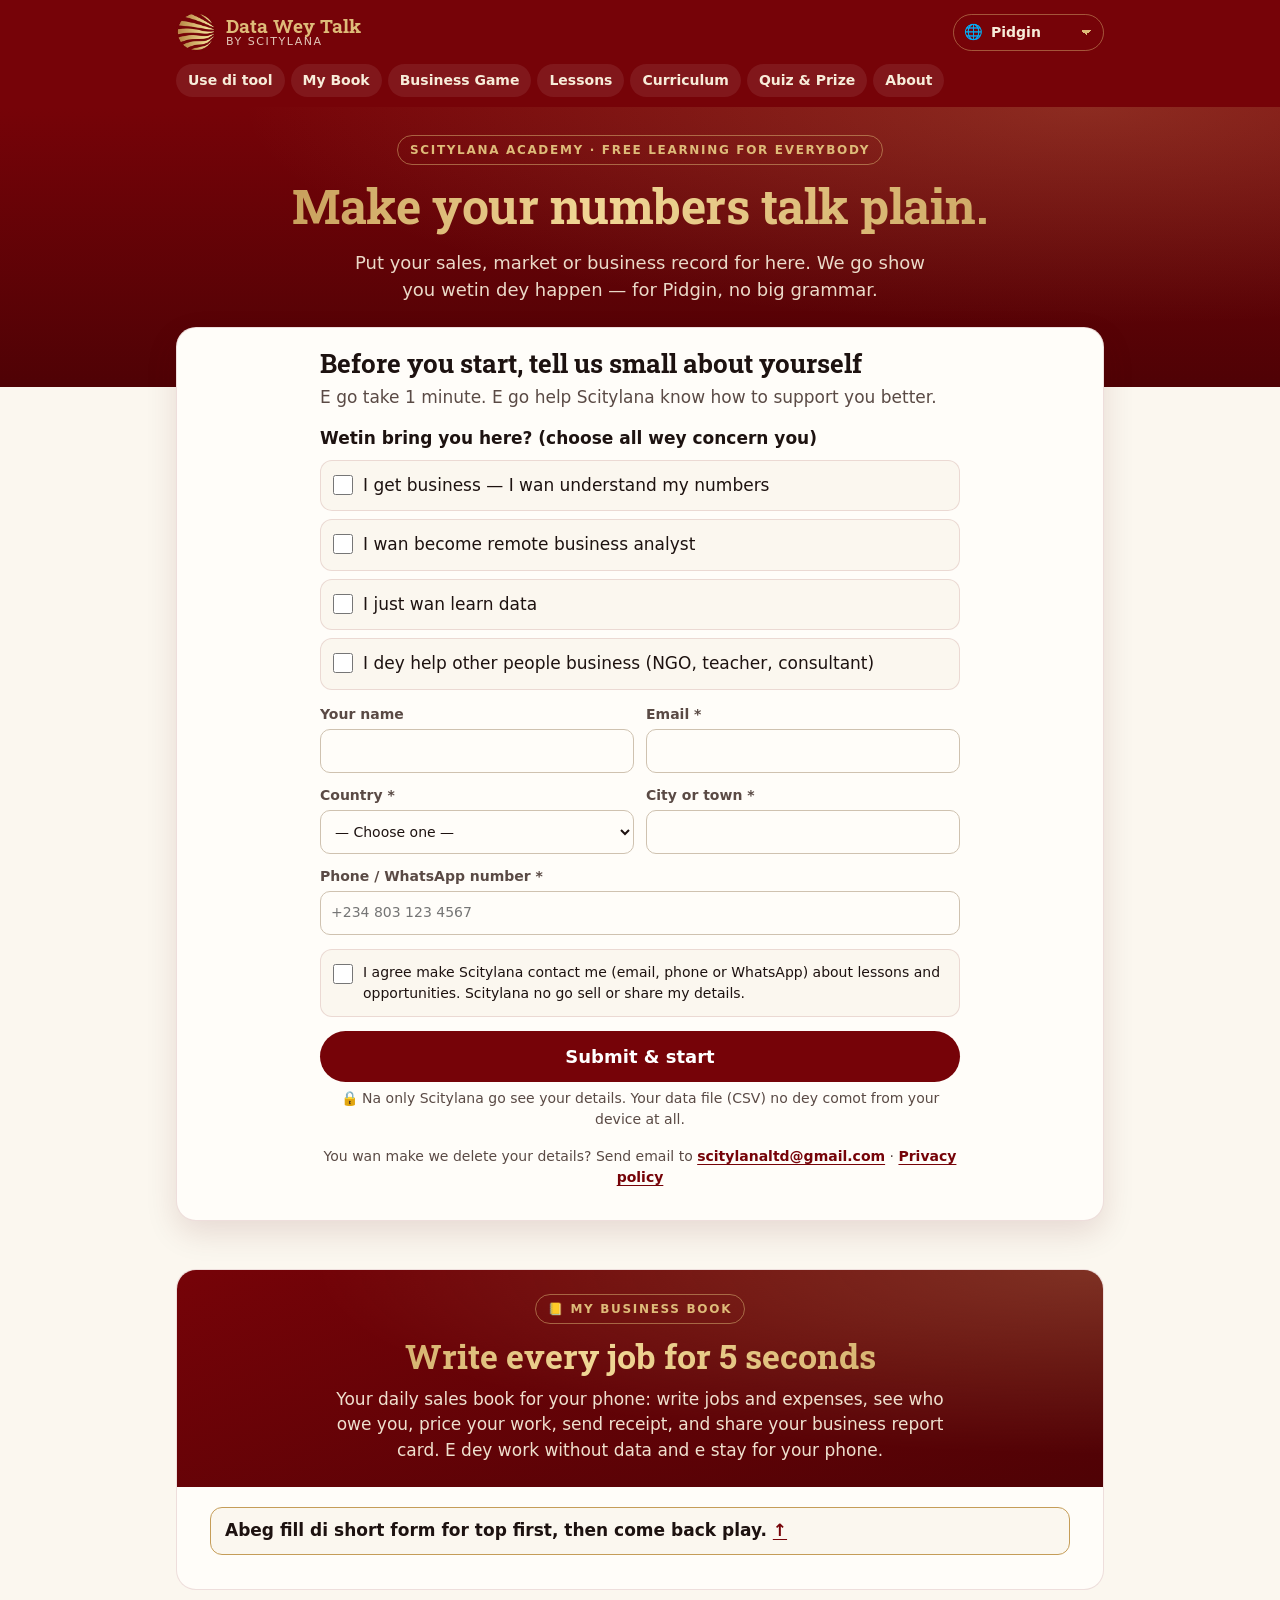
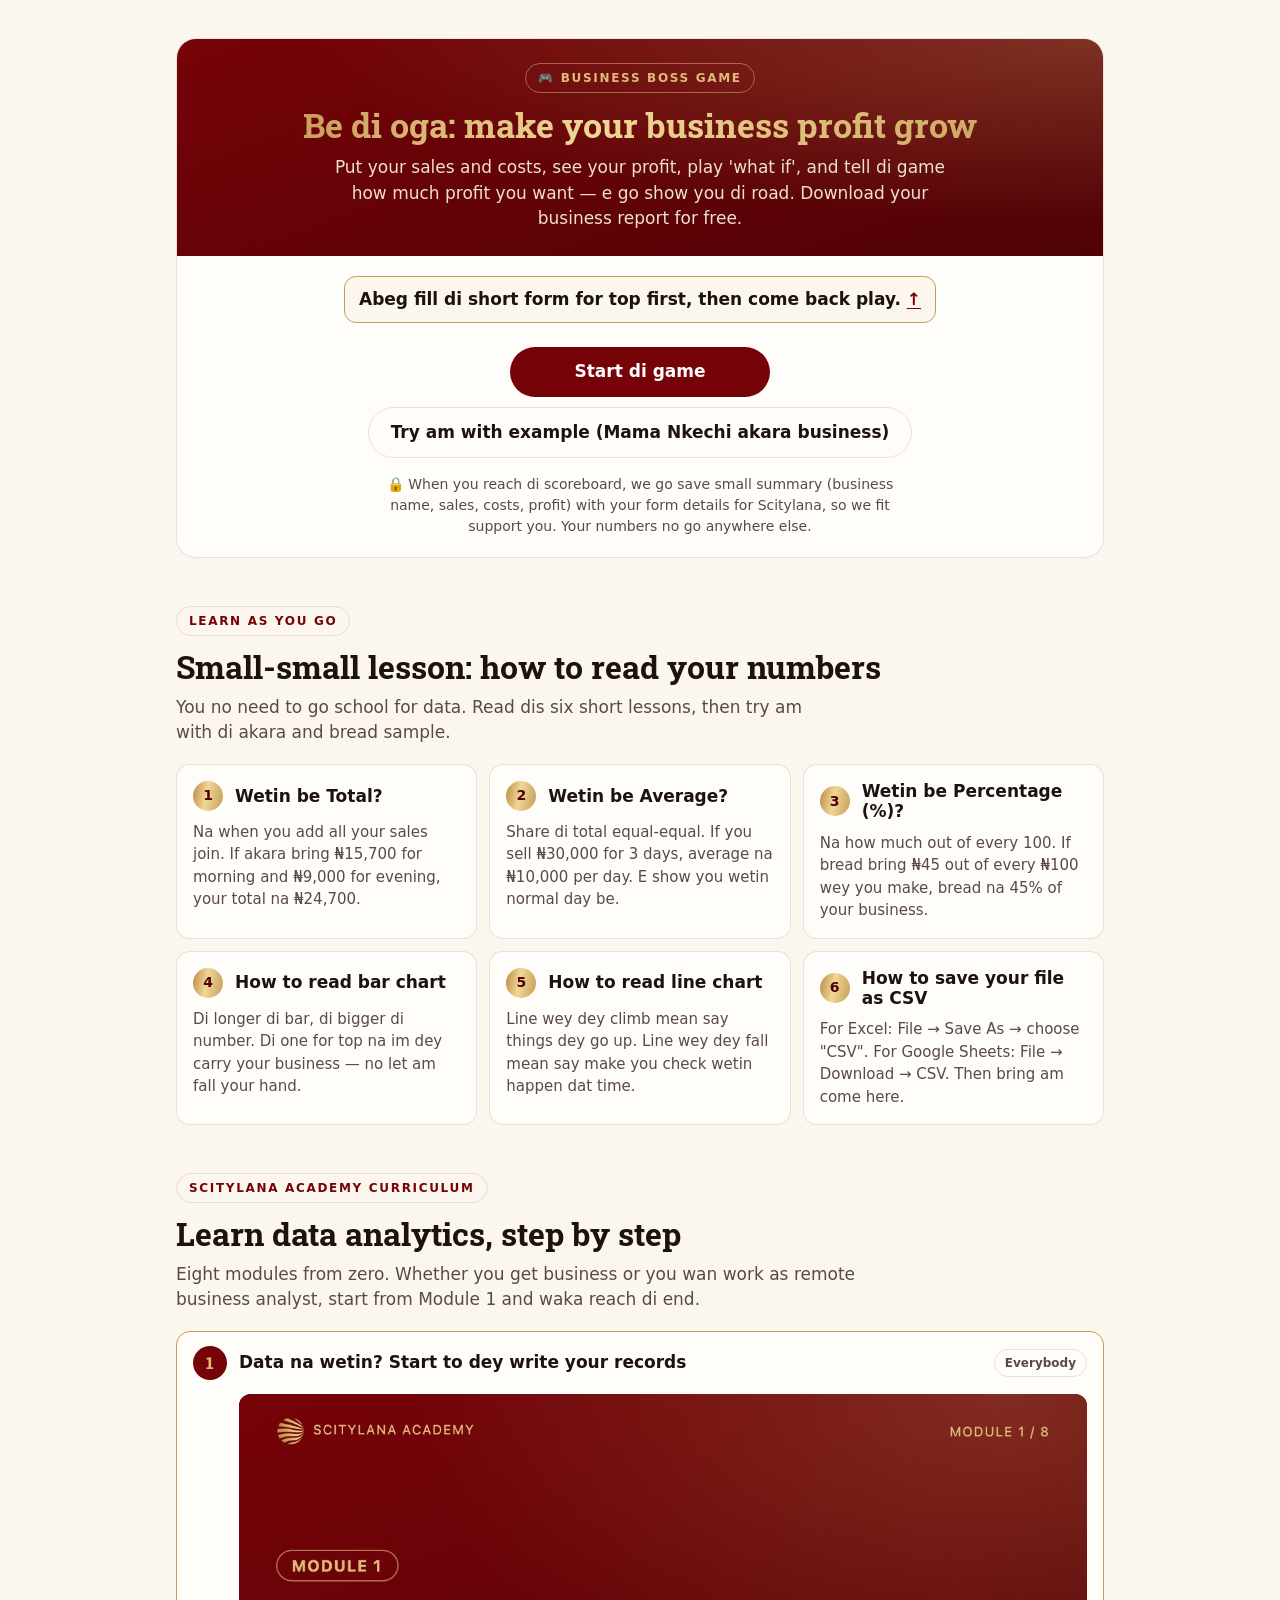
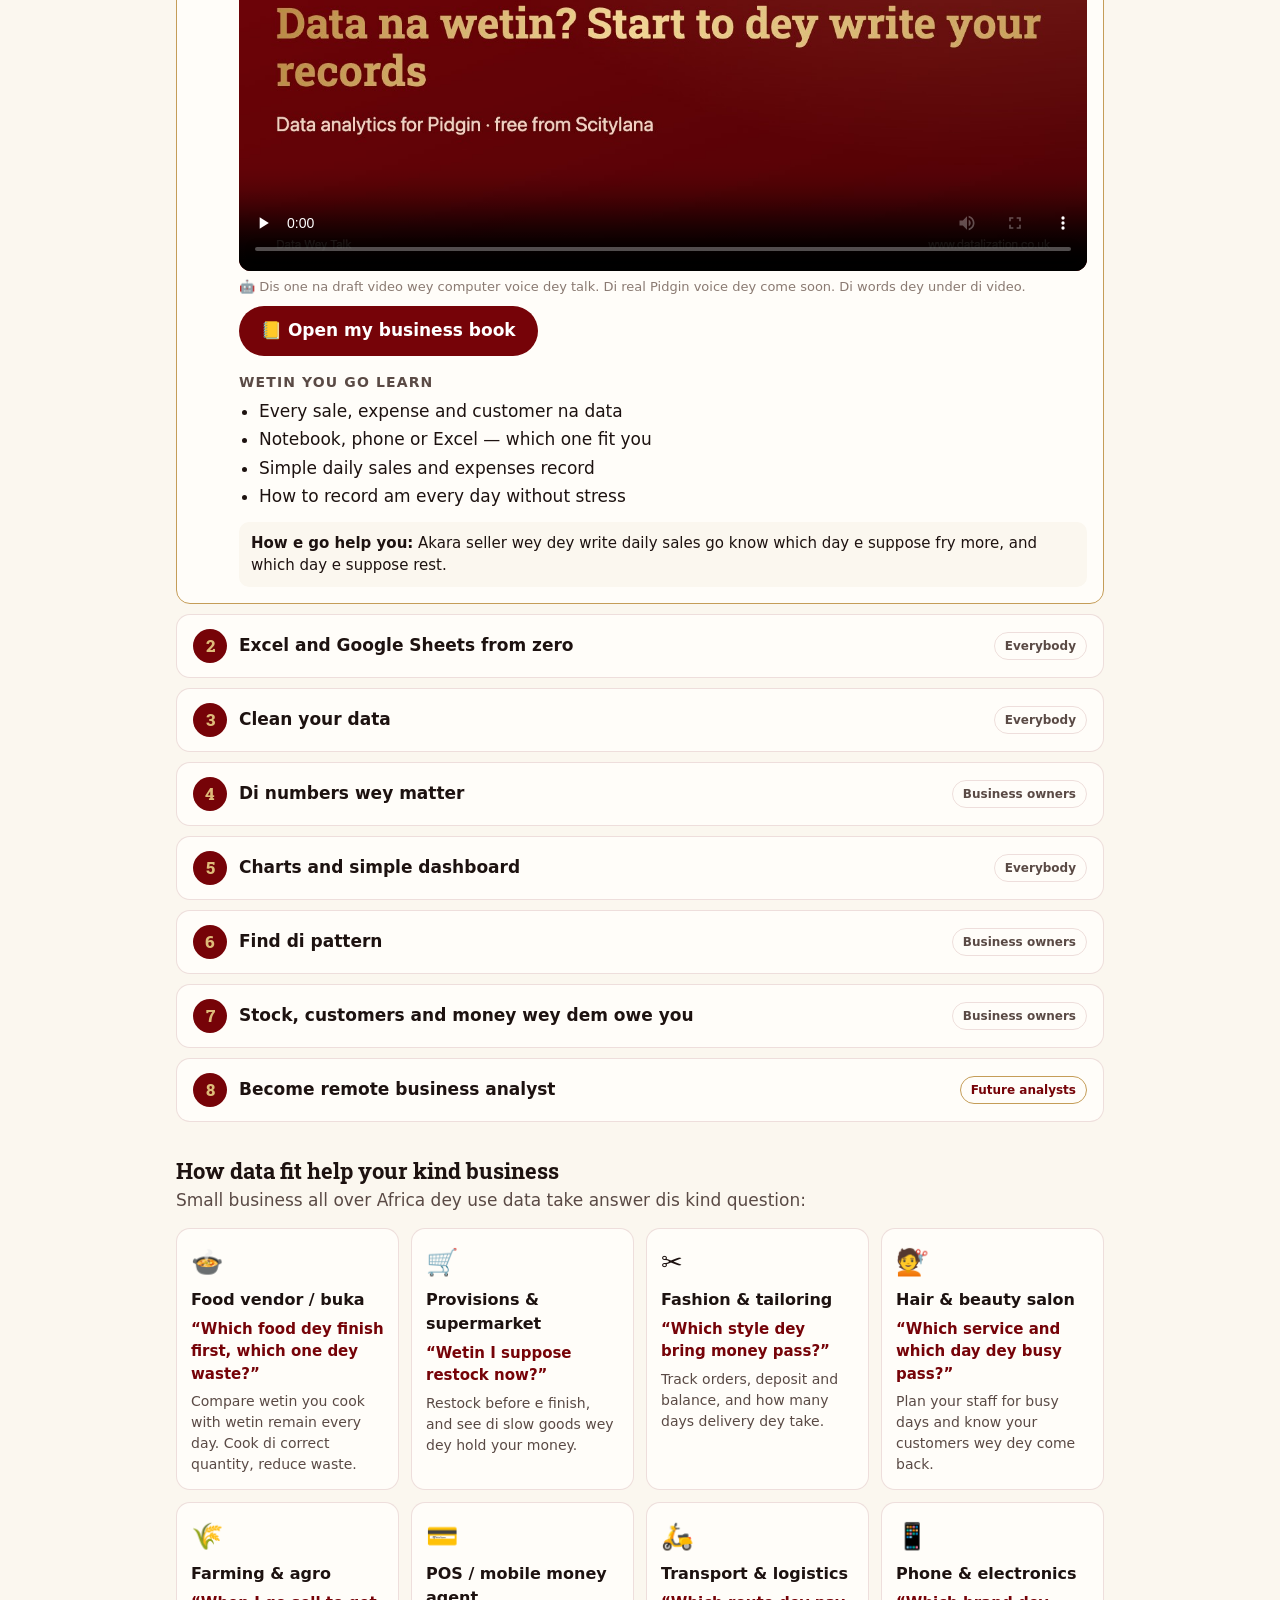
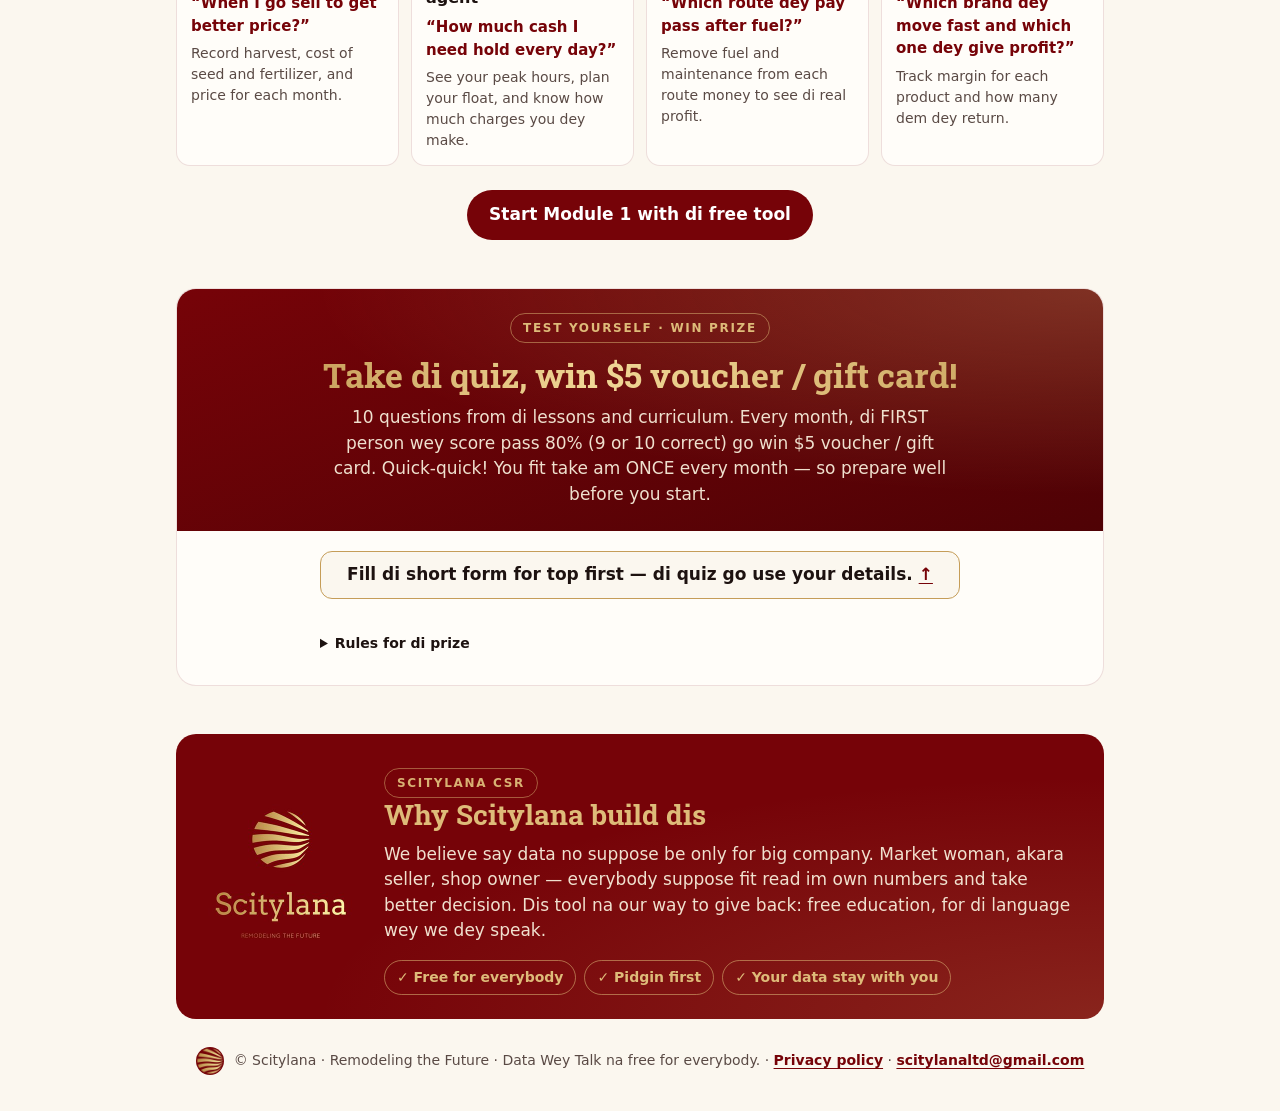
==== commit 4a605105: "Add Portuguese, siSwati, chiShona, Xitsonga and Setswana (14 languages) Each new language is one fil" ====
--- a/index.html
+++ b/index.html
@@ -31,12 +31,17 @@
           <option value="pcm">Pidgin</option>
           <option value="en">English</option>
           <option value="fr" lang="fr">Français</option>
+          <option value="pt" lang="pt">Português</option>
           <option value="sw" lang="sw">Kiswahili</option>
           <option value="ar" lang="ar">العربية</option>
           <option value="ha" lang="ha">Hausa</option>
           <option value="yo" lang="yo">Yorùbá</option>
           <option value="ig" lang="ig">Igbo</option>
           <option value="zu" lang="zu">isiZulu</option>
+          <option value="ss" lang="ss">siSwati</option>
+          <option value="sn" lang="sn">chiShona</option>
+          <option value="ts" lang="ts">Xitsonga</option>
+          <option value="tn" lang="tn">Setswana</option>
         </select>
       </label>
     </div>
@@ -338,6 +343,11 @@
   <script src="lang/yo.js"></script>
   <script src="lang/ig.js"></script>
   <script src="lang/zu.js"></script>
+  <script src="lang/pt.js"></script>
+  <script src="lang/ss.js"></script>
+  <script src="lang/sn.js"></script>
+  <script src="lang/ts.js"></script>
+  <script src="lang/tn.js"></script>
   <script src="lang/game-i18n.js"></script>
   <script src="lang/quiz-more.js"></script>
   <script src="lang/book-i18n.js"></script>
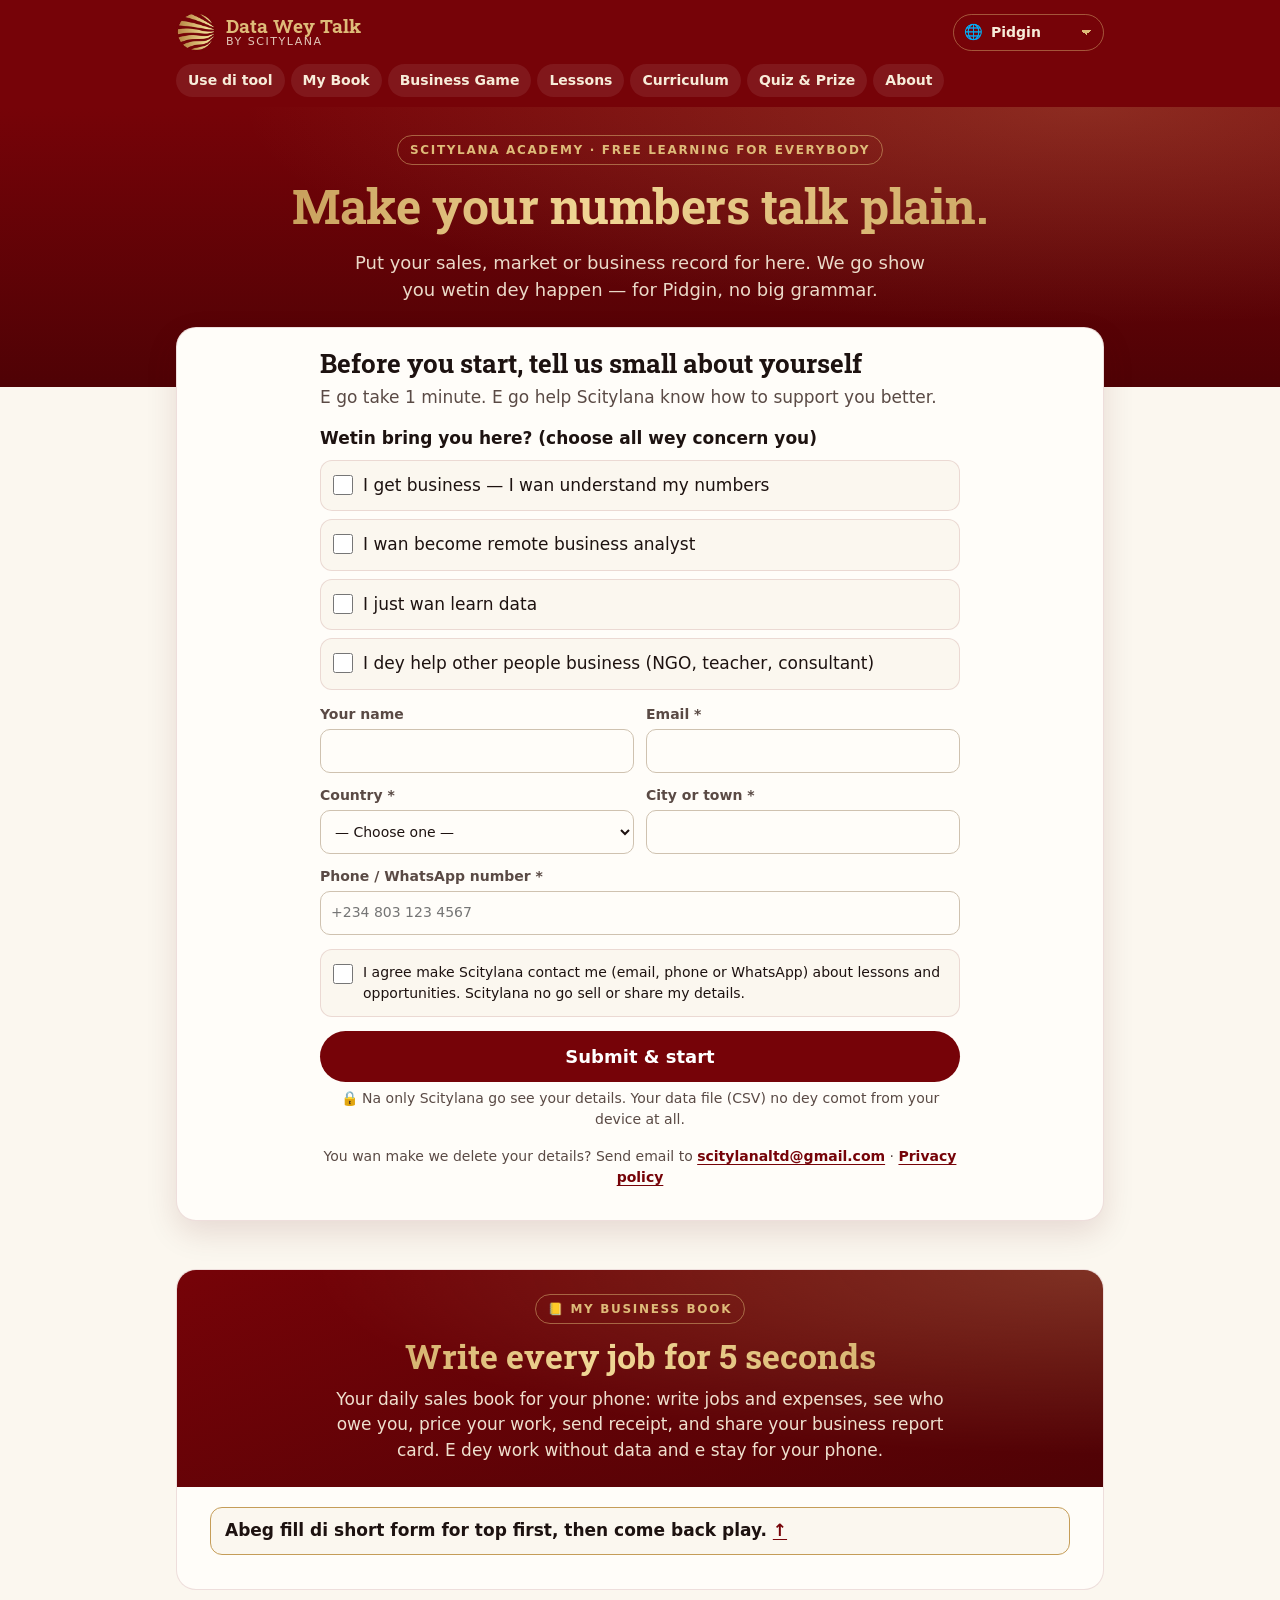
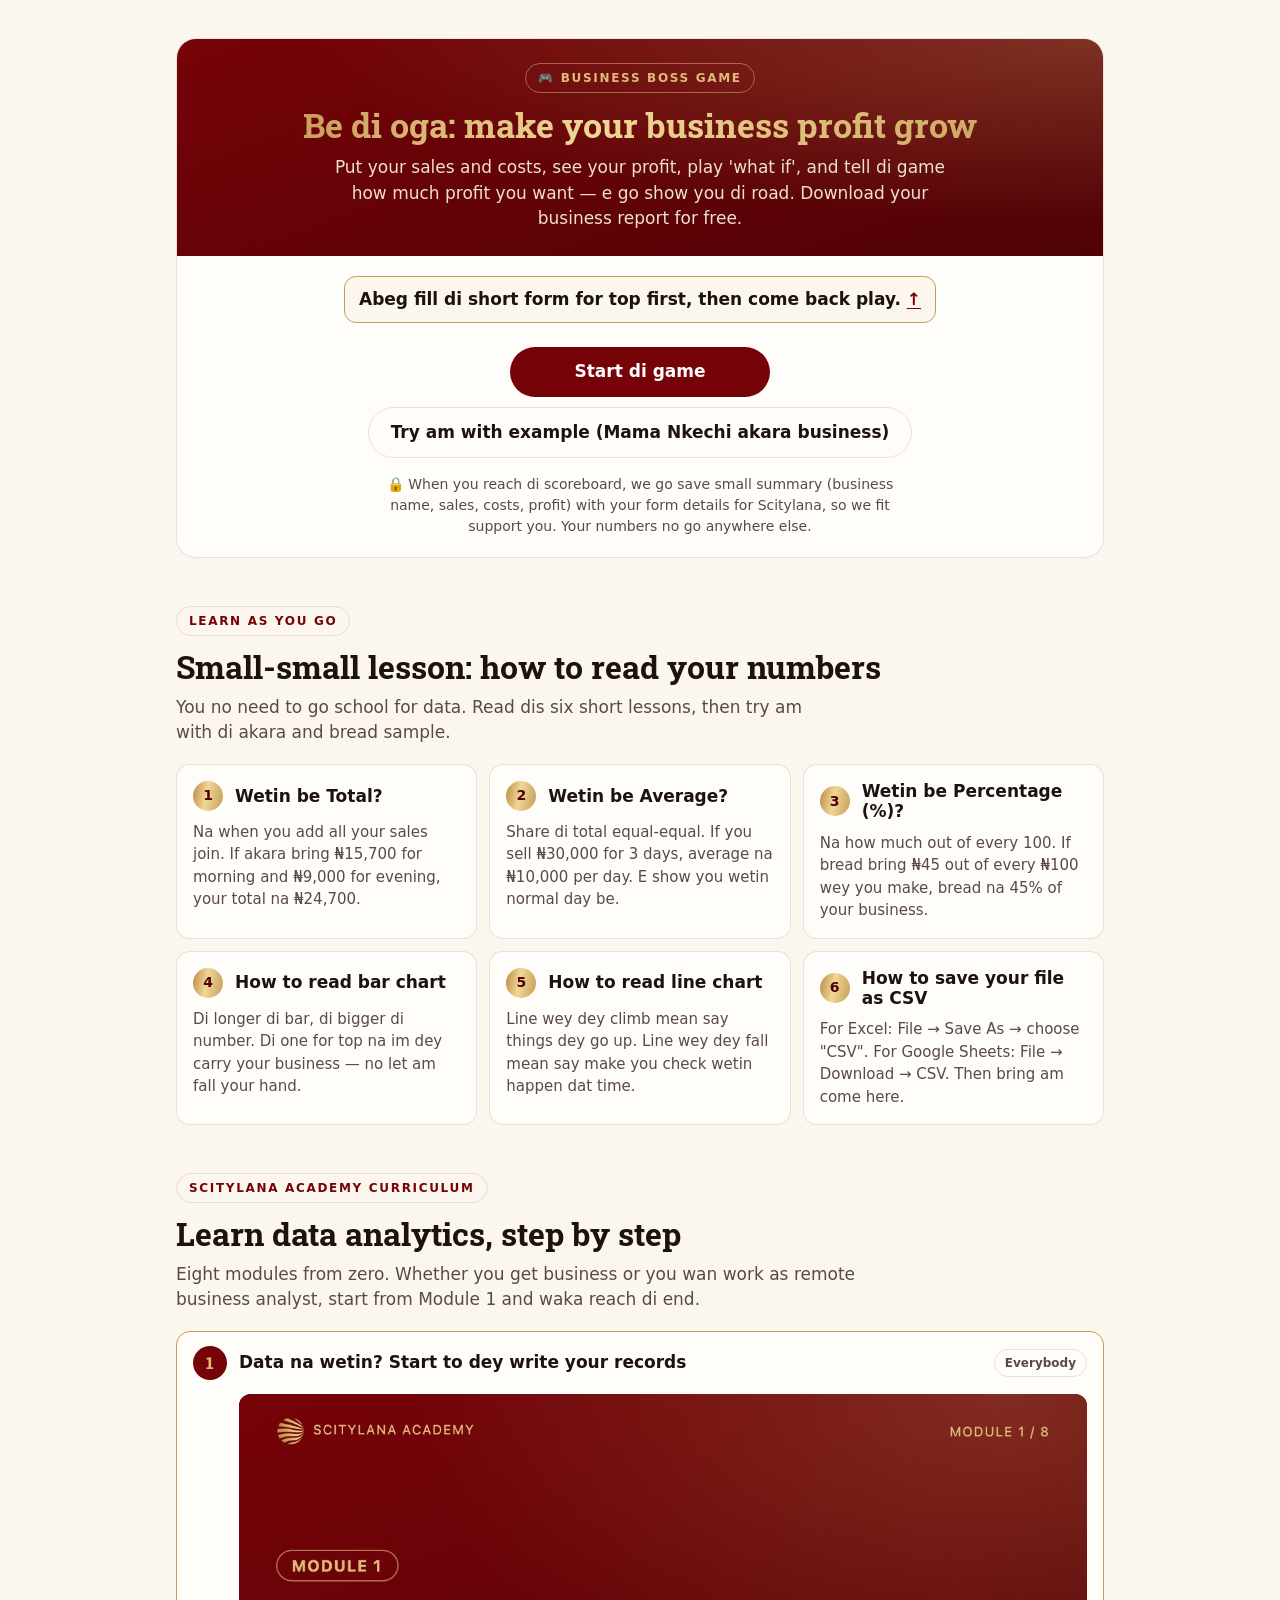
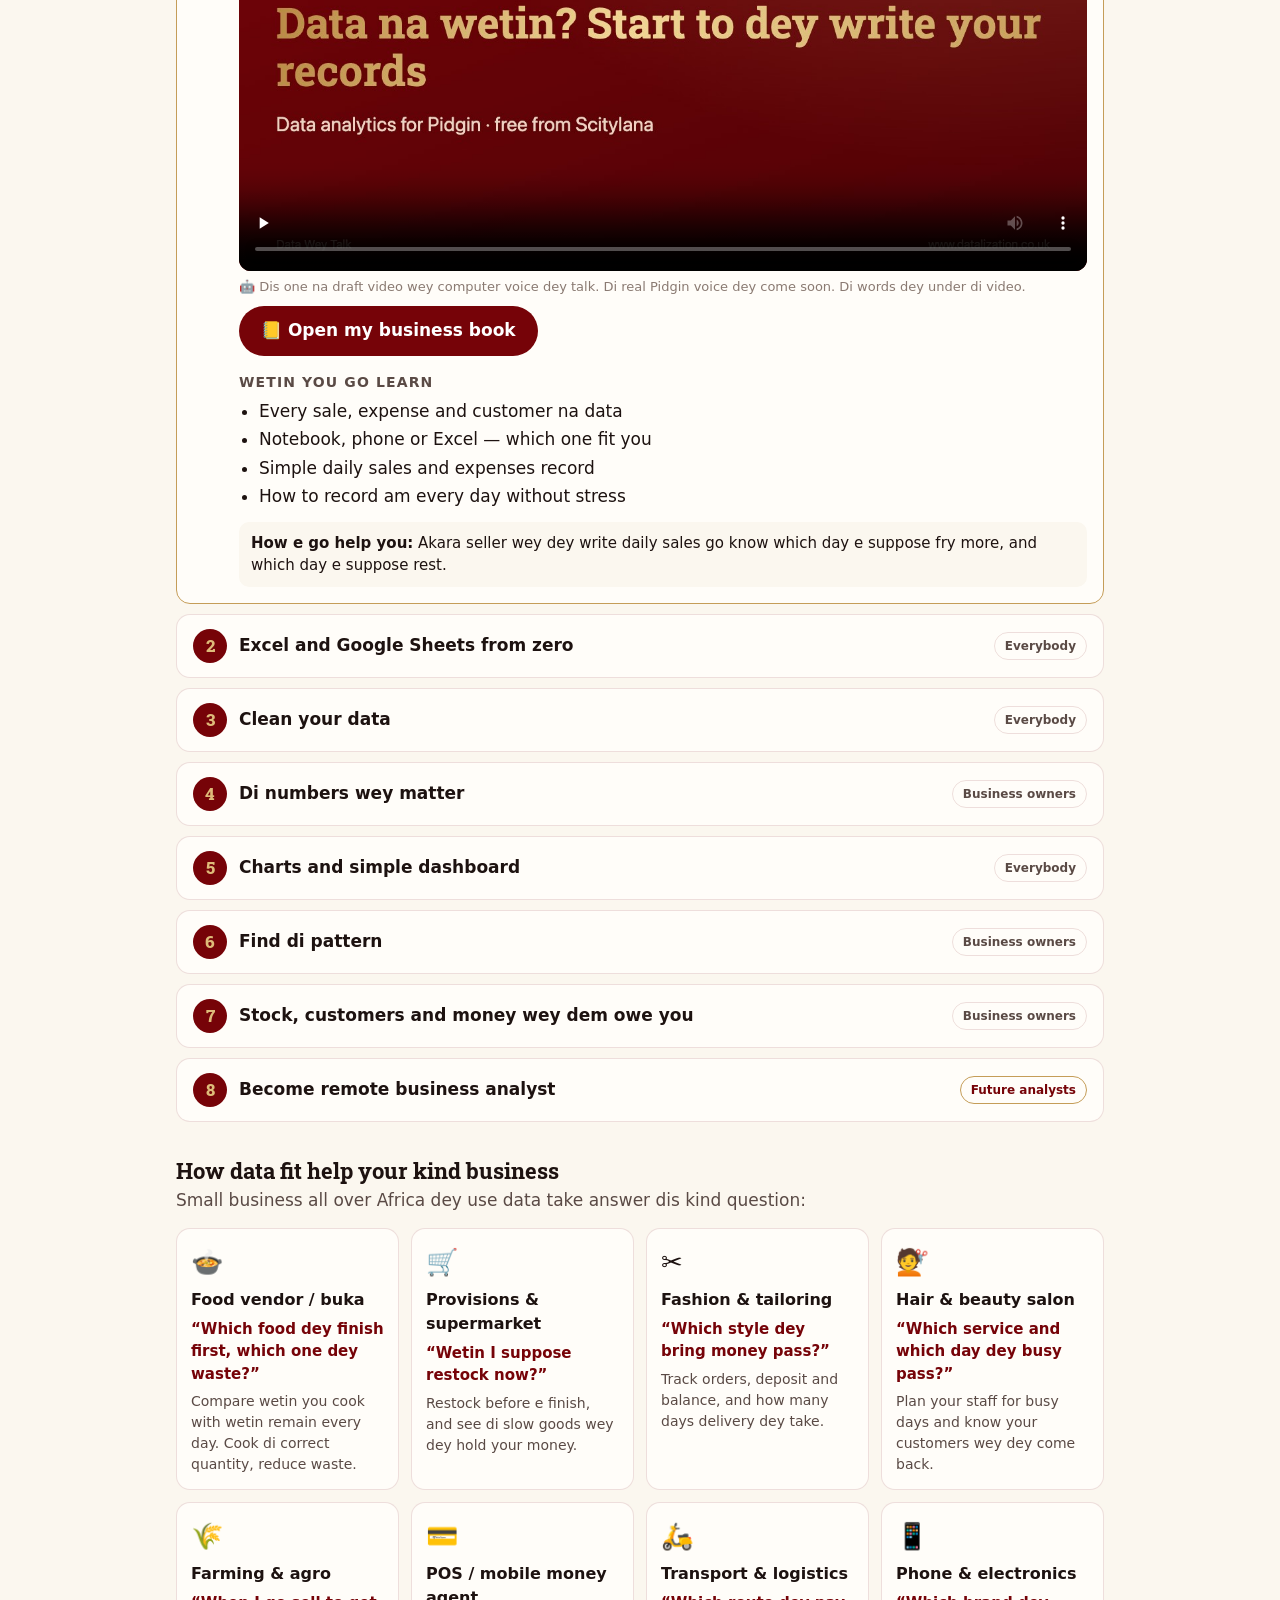
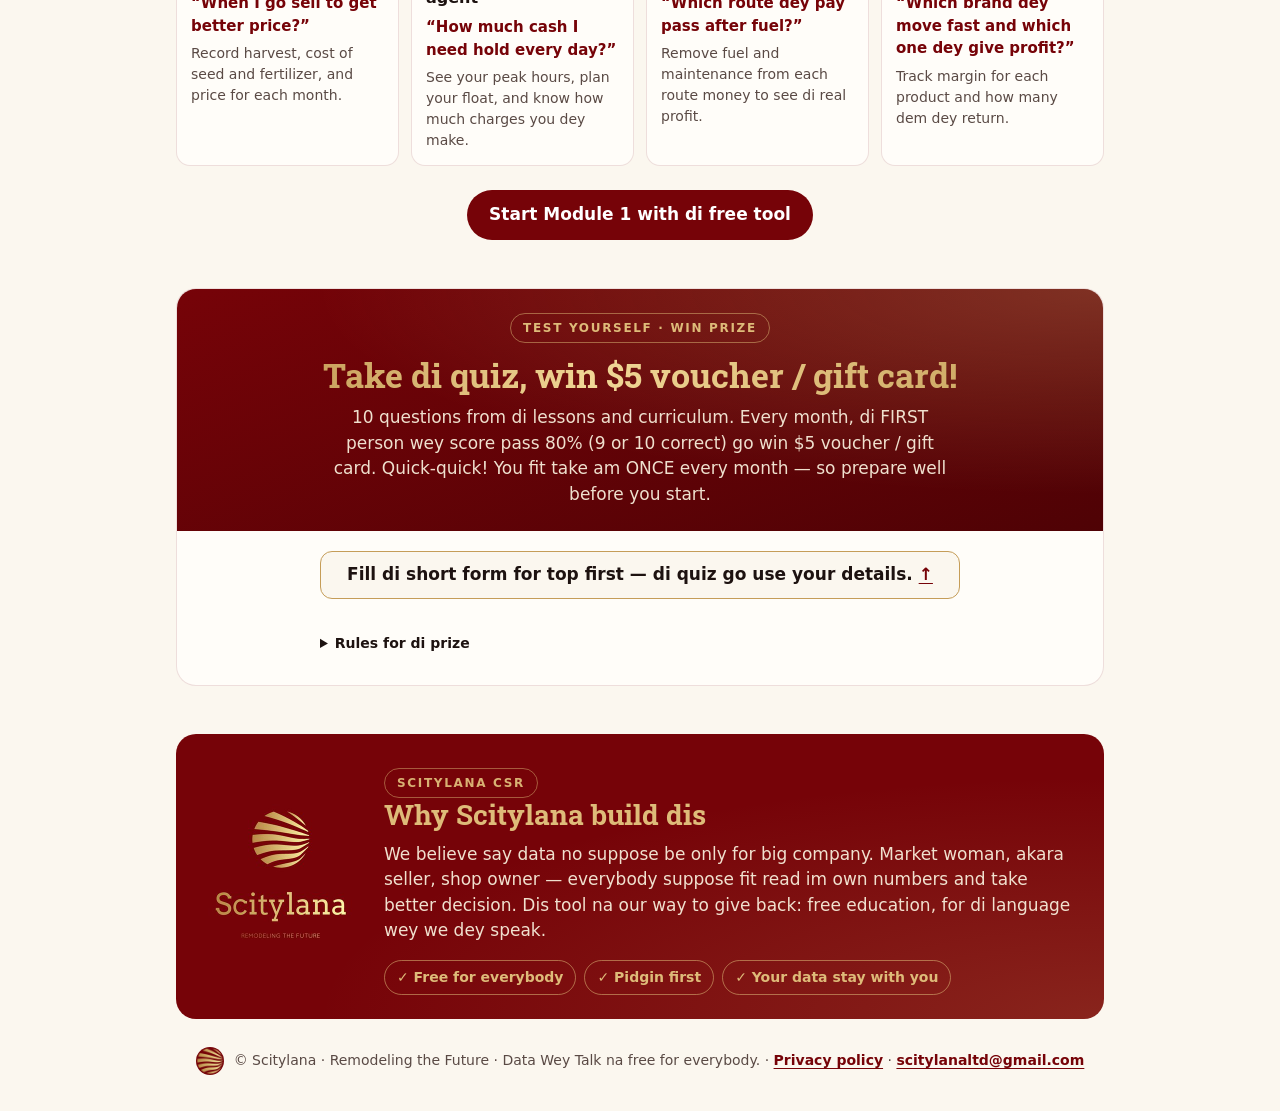
==== commit bff033b2: "Add Spanish (18 languages) lang/es.js covers the whole site, game, My Book, typed table, all 30 quiz" ====
--- a/index.html
+++ b/index.html
@@ -27,11 +27,12 @@
       </a>
       <label class="lang">
         <span class="globe" aria-hidden="true">🌐</span>
-        <select id="langSel" aria-label="Language · Langue · اللغة">
+        <select id="langSel" aria-label="Language · Langue · اللغة · زبان · Dil">
           <option value="pcm">Pidgin</option>
           <option value="en">English</option>
           <option value="fr" lang="fr">Français</option>
           <option value="pt" lang="pt">Português</option>
+          <option value="es" lang="es">Español</option>
           <option value="sw" lang="sw">Kiswahili</option>
           <option value="ar" lang="ar">العربية</option>
           <option value="ha" lang="ha">Hausa</option>
@@ -42,6 +43,9 @@
           <option value="sn" lang="sn">chiShona</option>
           <option value="ts" lang="ts">Xitsonga</option>
           <option value="tn" lang="tn">Setswana</option>
+          <option value="af" lang="af">Afrikaans</option>
+          <option value="ur" lang="ur">اردو</option>
+          <option value="tr" lang="tr">Türkçe</option>
         </select>
       </label>
     </div>
@@ -348,6 +352,10 @@
   <script src="lang/sn.js"></script>
   <script src="lang/ts.js"></script>
   <script src="lang/tn.js"></script>
+  <script src="lang/af.js"></script>
+  <script src="lang/ur.js"></script>
+  <script src="lang/tr.js"></script>
+  <script src="lang/es.js"></script>
   <script src="lang/game-i18n.js"></script>
   <script src="lang/quiz-more.js"></script>
   <script src="lang/book-i18n.js"></script>
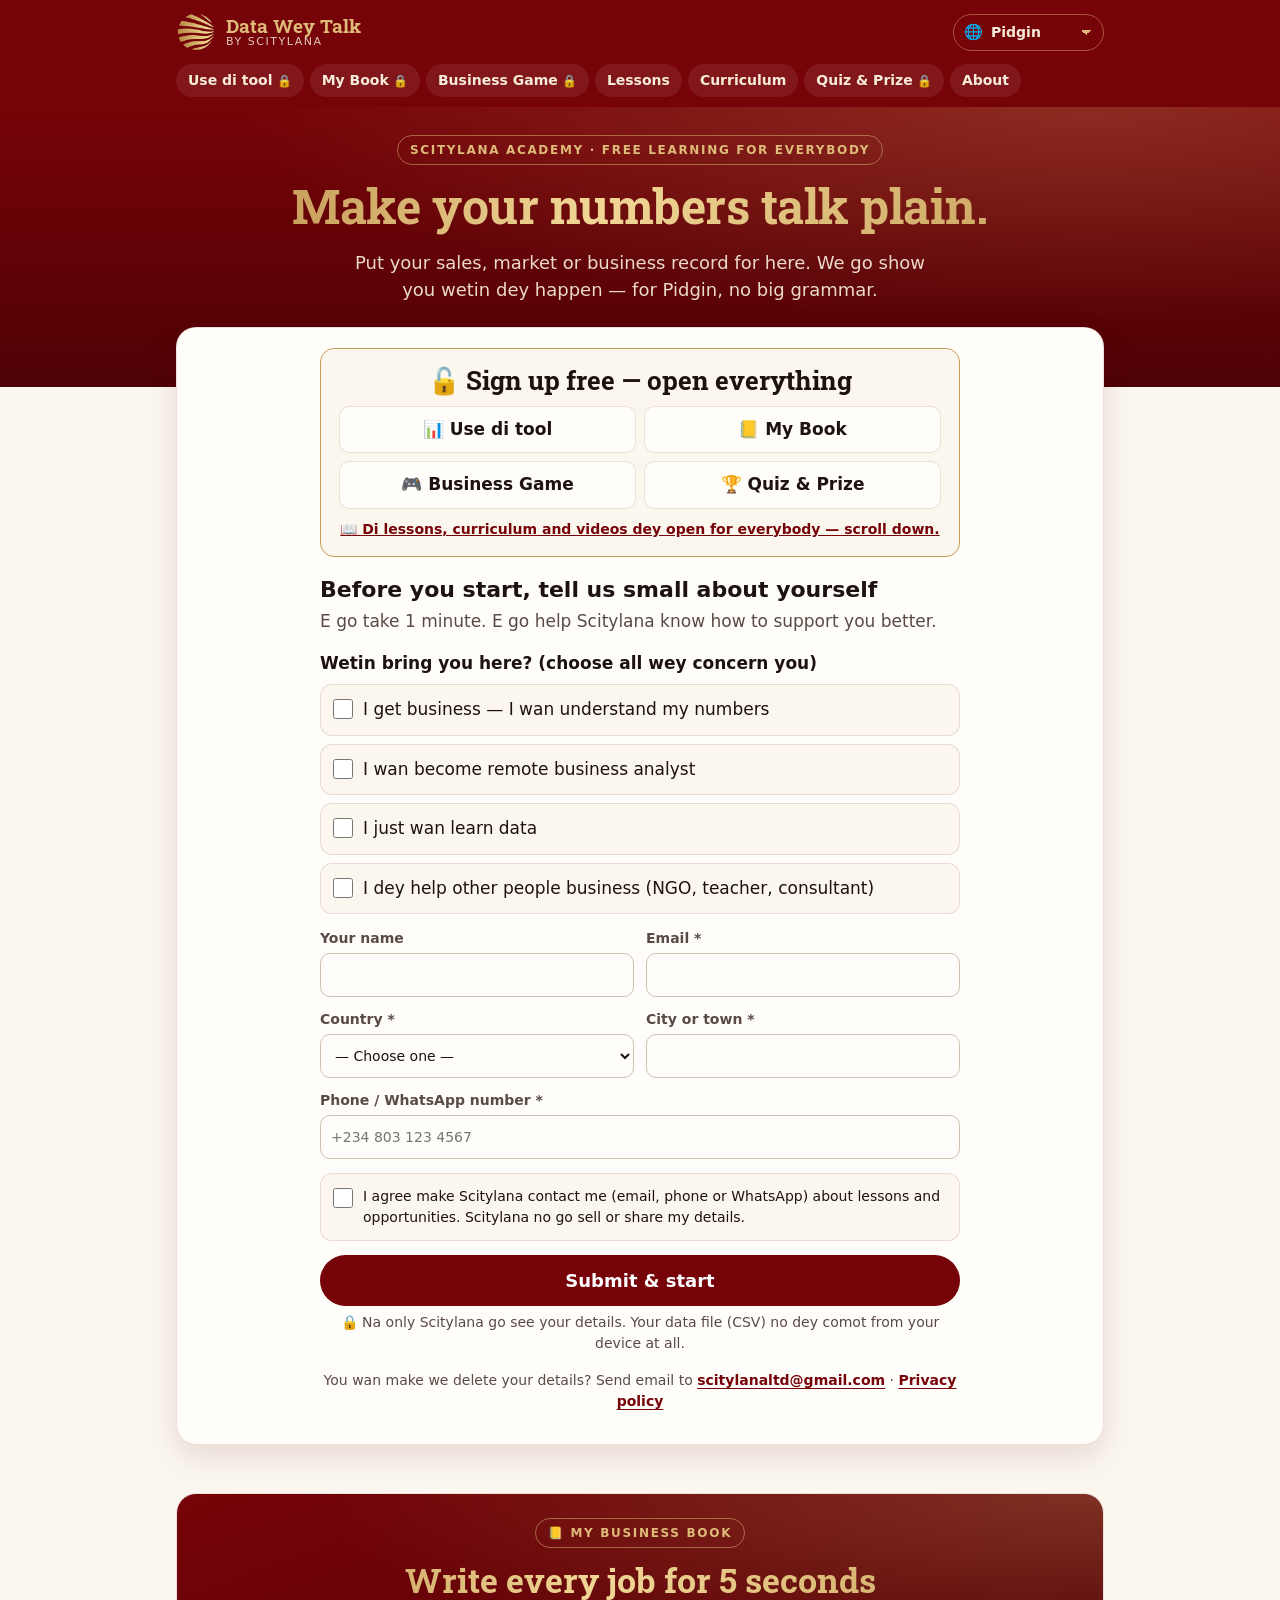
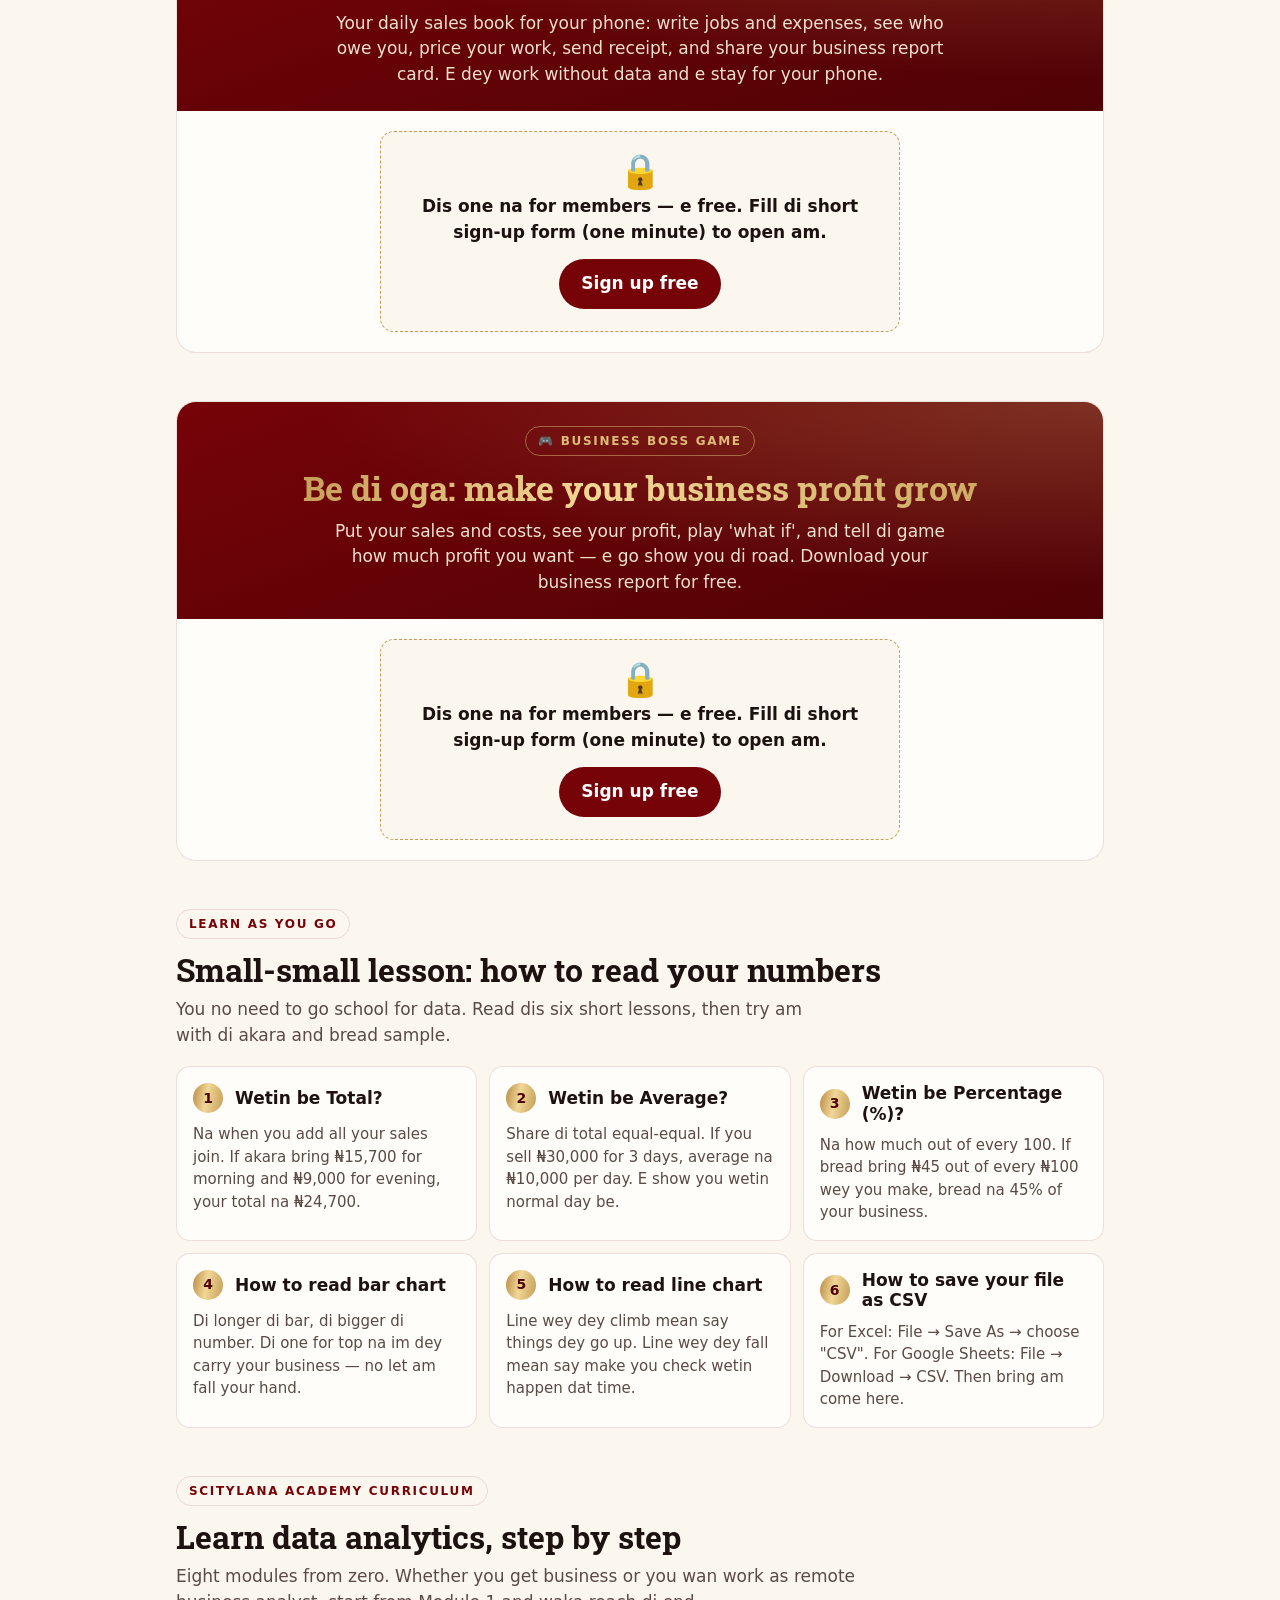
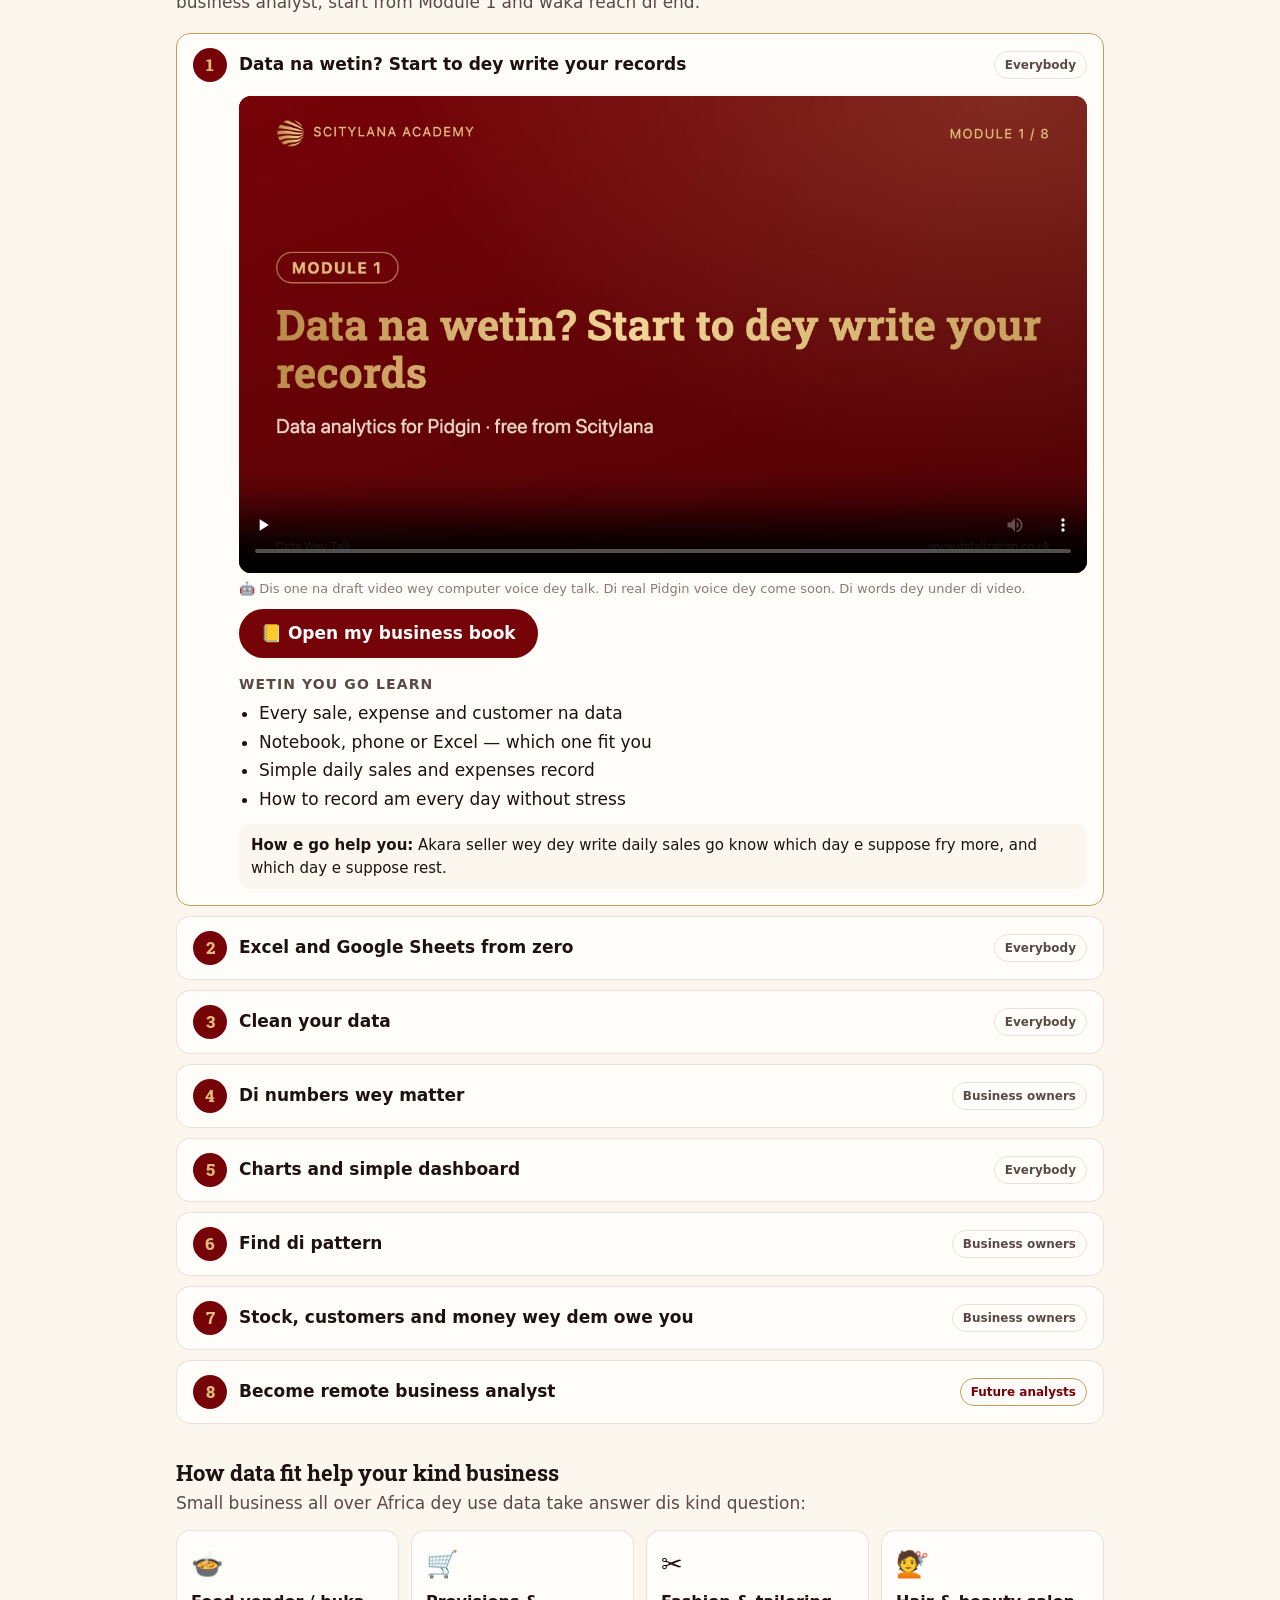
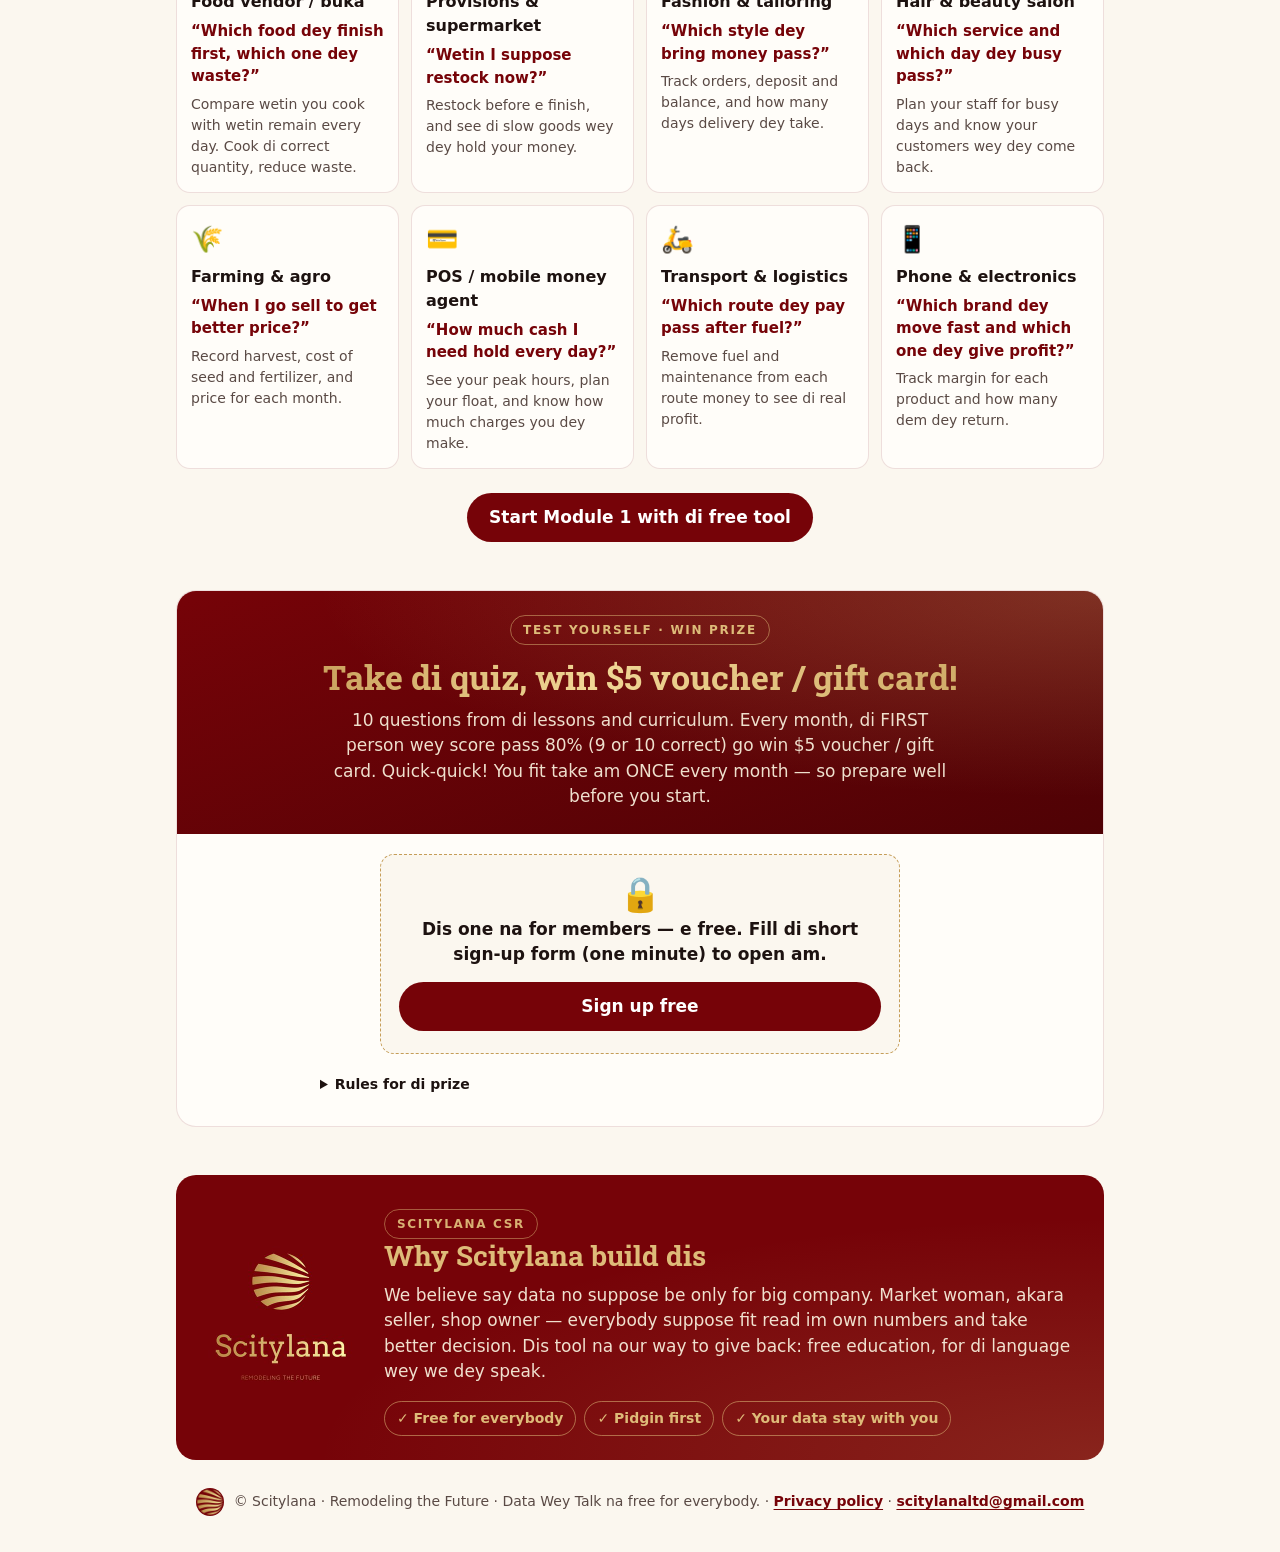
==== commit 2dc072e5: "Sign-up gate: one form unlocks the tool, My Book, game and quiz - Welcome panel above the sign-up fo" ====
--- a/index.html
+++ b/index.html
@@ -50,12 +50,12 @@
       </label>
     </div>
     <nav class="subnav" aria-label="Sections">
-      <a href="#start" data-i18n="navTool"></a>
-      <a href="#book" data-i18n="navBook"></a>
-      <a href="#game" data-i18n="navGame"></a>
+      <a href="#start" class="lockable" data-i18n="navTool"></a>
+      <a href="#book" class="lockable" data-i18n="navBook"></a>
+      <a href="#game" class="lockable" data-i18n="navGame"></a>
       <a href="#learn" data-i18n="navLessons"></a>
       <a href="#curriculum" data-i18n="navCurriculum"></a>
-      <a href="#quiz" data-i18n="navQuiz"></a>
+      <a href="#quiz" class="lockable" data-i18n="navQuiz"></a>
       <a href="#about" data-i18n="navAbout"></a>
     </nav>
   </header>
@@ -73,7 +73,17 @@
     <section class="upload" id="start">
       <!-- Step 1: survey -->
       <form id="survey" class="survey" novalidate>
-        <h2 data-i18n="svTitle"></h2>
+        <div class="unlock">
+          <h2 data-i18n="suUnlockT"></h2>
+          <ul class="unlock-list">
+            <li>📊 <span data-i18n="navTool"></span></li>
+            <li>📒 <span data-i18n="navBook"></span></li>
+            <li>🎮 <span data-i18n="navGame"></span></li>
+            <li>🏆 <span data-i18n="navQuiz"></span></li>
+          </ul>
+          <p class="muted small"><a class="unlock-open" href="#learn" data-i18n="suOpen"></a></p>
+        </div>
+        <h3 class="sv-title" data-i18n="svTitle"></h3>
         <p class="muted" data-i18n="svLede"></p>
 
         <fieldset>
@@ -360,6 +370,7 @@
   <script src="lang/quiz-more.js"></script>
   <script src="lang/book-i18n.js"></script>
   <script src="lang/entry-i18n.js"></script>
+  <script src="lang/signup-i18n.js"></script>
   <script>applyLang();</script>
 </body>
 </html>
--- a/styles.css
+++ b/styles.css
@@ -644,3 +644,28 @@
   .en-sum { margin-inline-start: 0; width: 100%; }
   .tool-mode button { padding: 8px 12px; font-size: 14px; }
 }
+
+/* ---------- Sign-up gate ---------- */
+.unlock {
+  background: var(--page); border: 1px solid var(--gold); border-radius: var(--radius);
+  padding: 16px 18px; margin: 0 0 20px; text-align: center;
+}
+.unlock h2 { margin: 0 0 10px; }
+.unlock-list {
+  list-style: none; padding: 0; margin: 0 0 10px;
+  display: grid; grid-template-columns: repeat(2, minmax(0, 1fr)); gap: 8px;
+}
+.unlock-list li {
+  background: var(--surface); border: 1px solid var(--border); border-radius: 10px;
+  padding: 10px 8px; font-weight: 600;
+}
+.unlock .muted { margin: 0; }
+.sv-title { font-size: clamp(18px, 4vw, 22px); margin: 0; }
+.lock-card {
+  text-align: center; background: var(--page); border: 1px dashed var(--gold);
+  border-radius: var(--radius); padding: 22px 18px; max-width: 520px; margin: 0 auto;
+}
+.lock-card .lock-ico { font-size: 34px; margin: 0 0 6px; line-height: 1; }
+.lock-card p { margin: 0 0 14px; }
+html.locked .subnav a.lockable::after { content: " 🔒"; font-size: .85em; }
+.unlock-open { color: var(--link); font-weight: 600; }
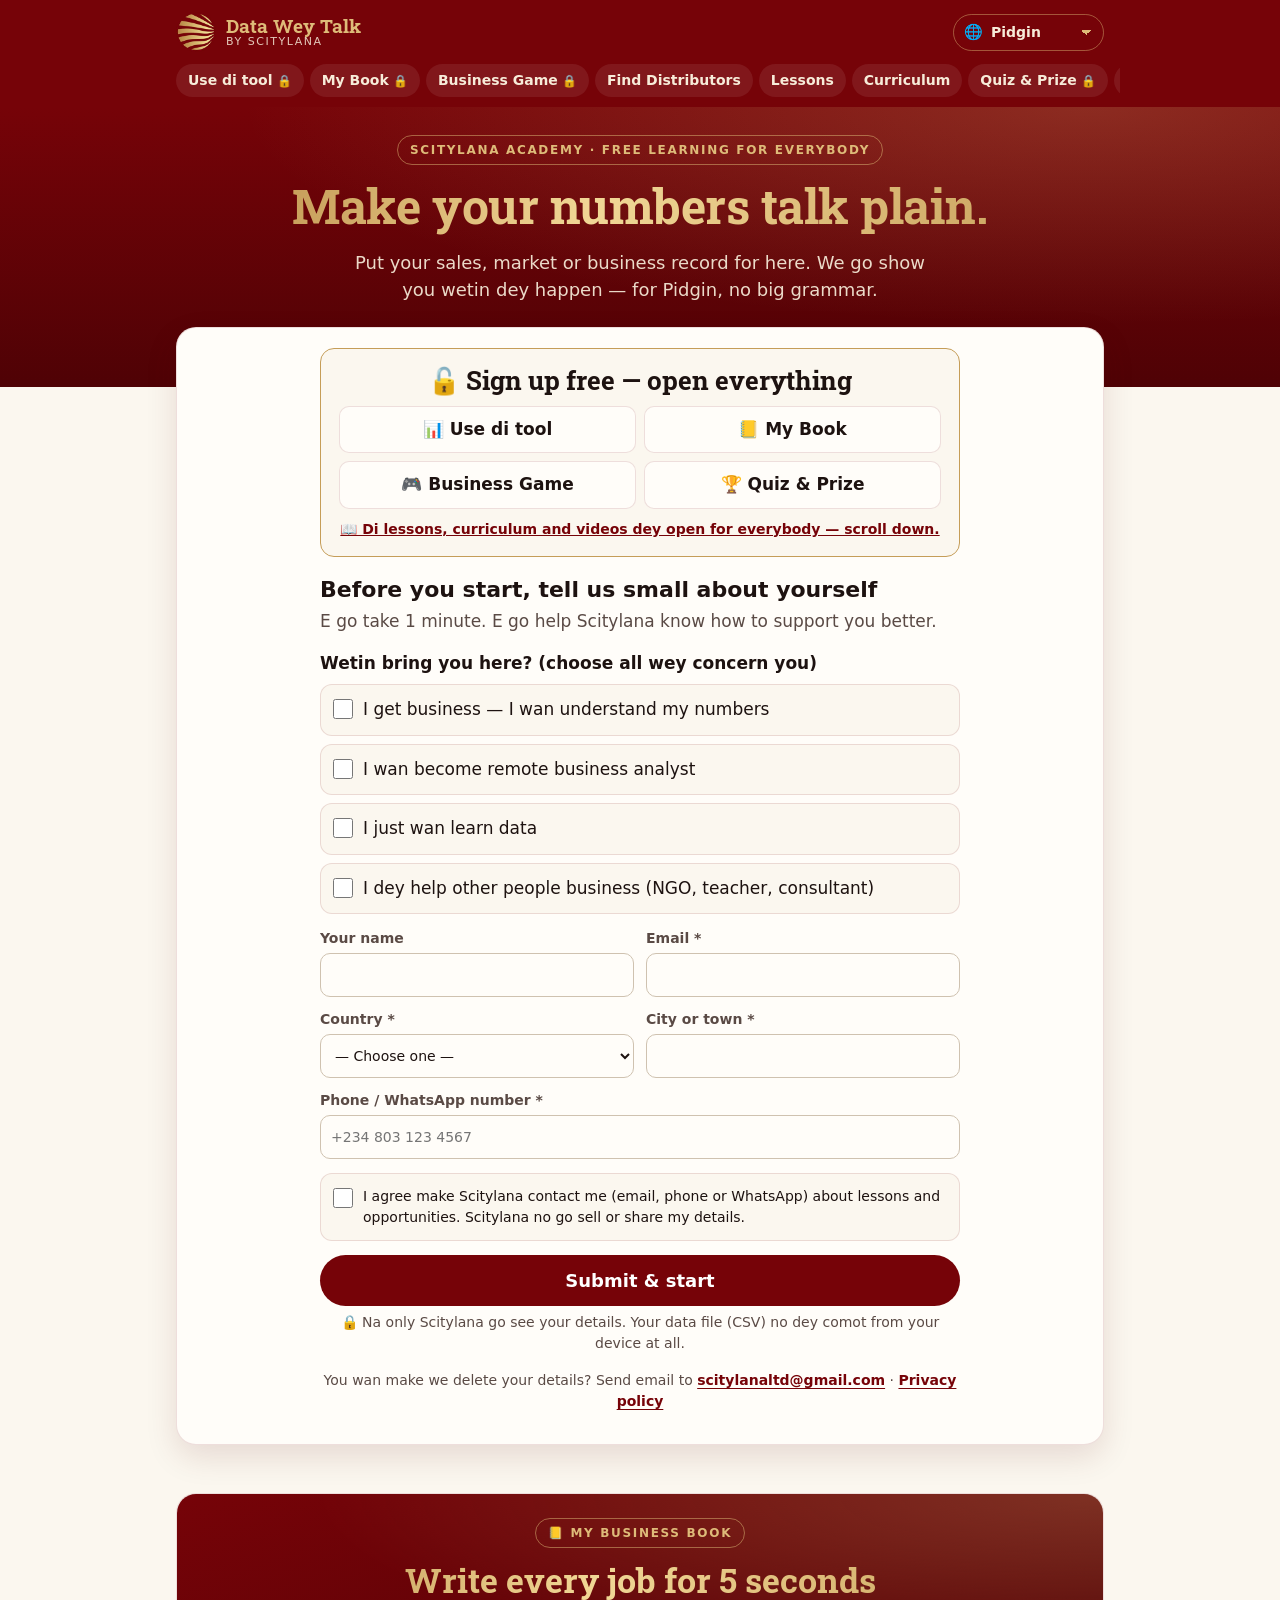
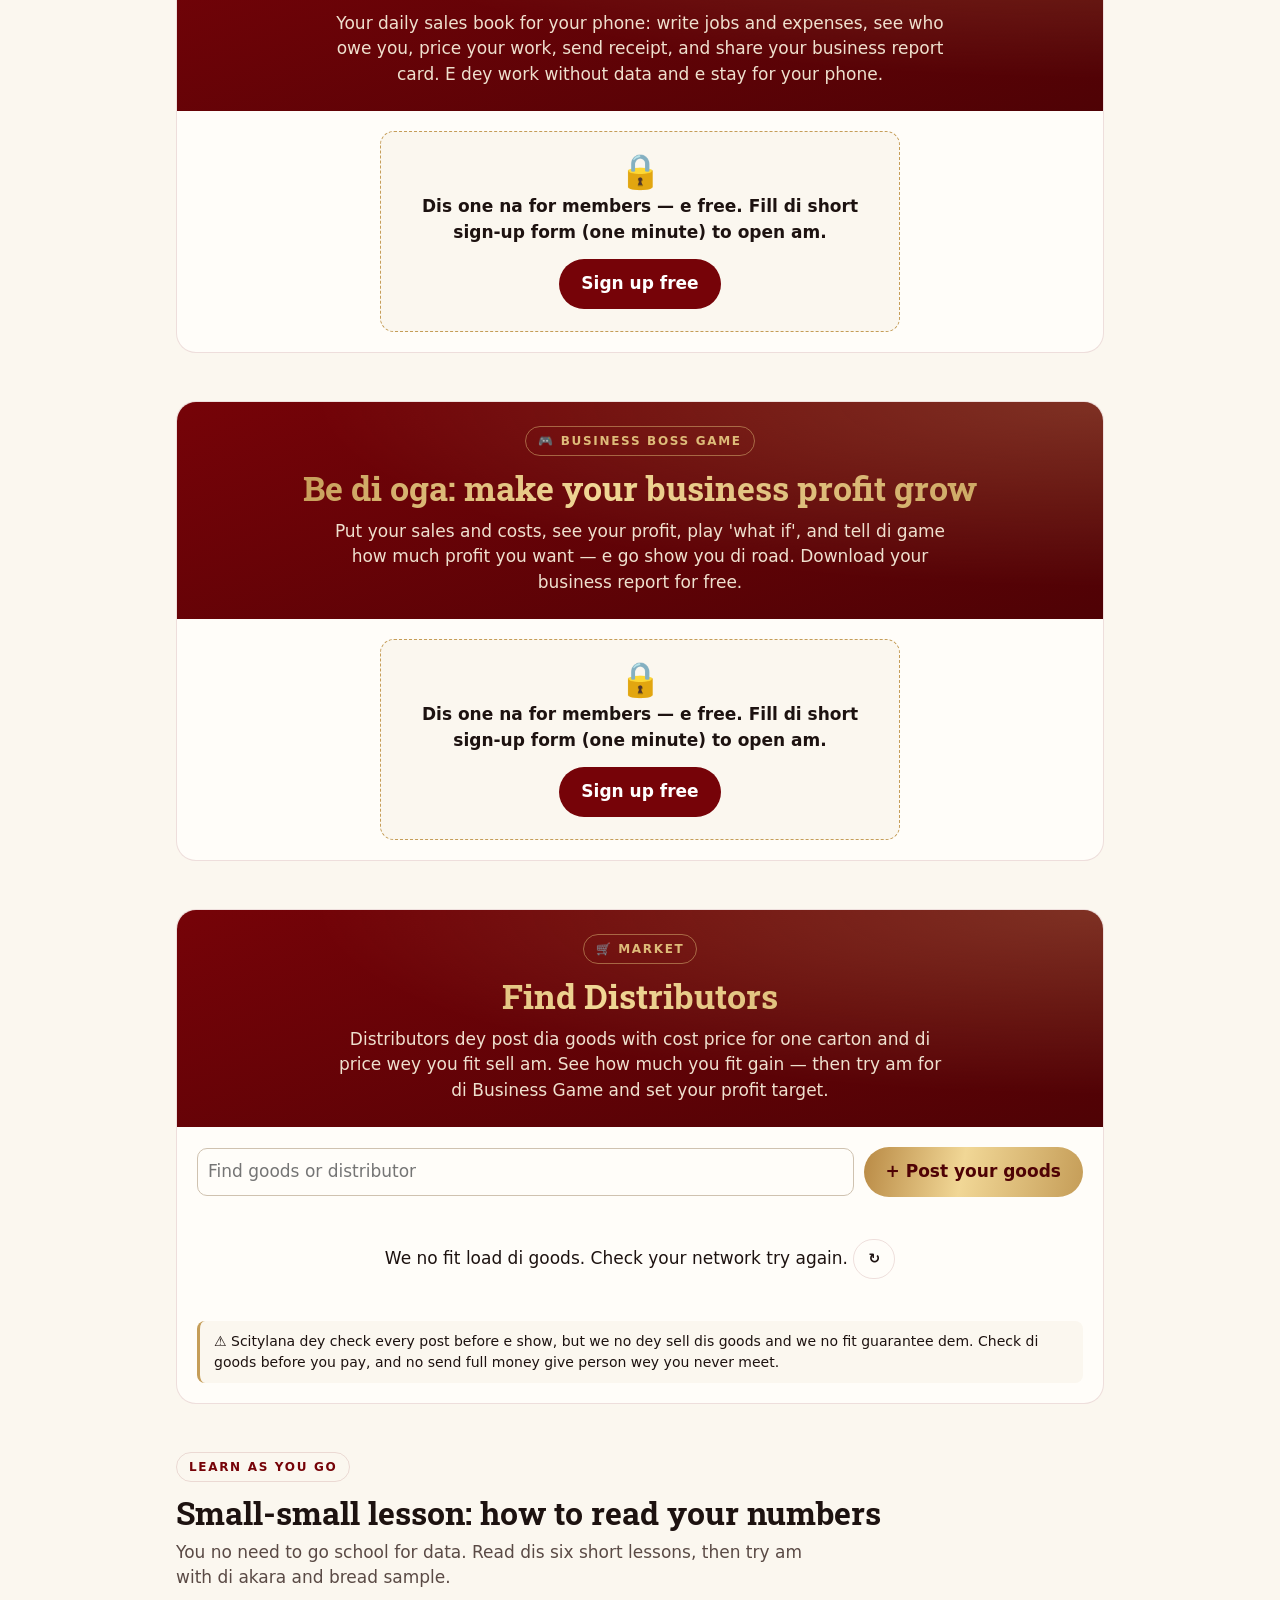
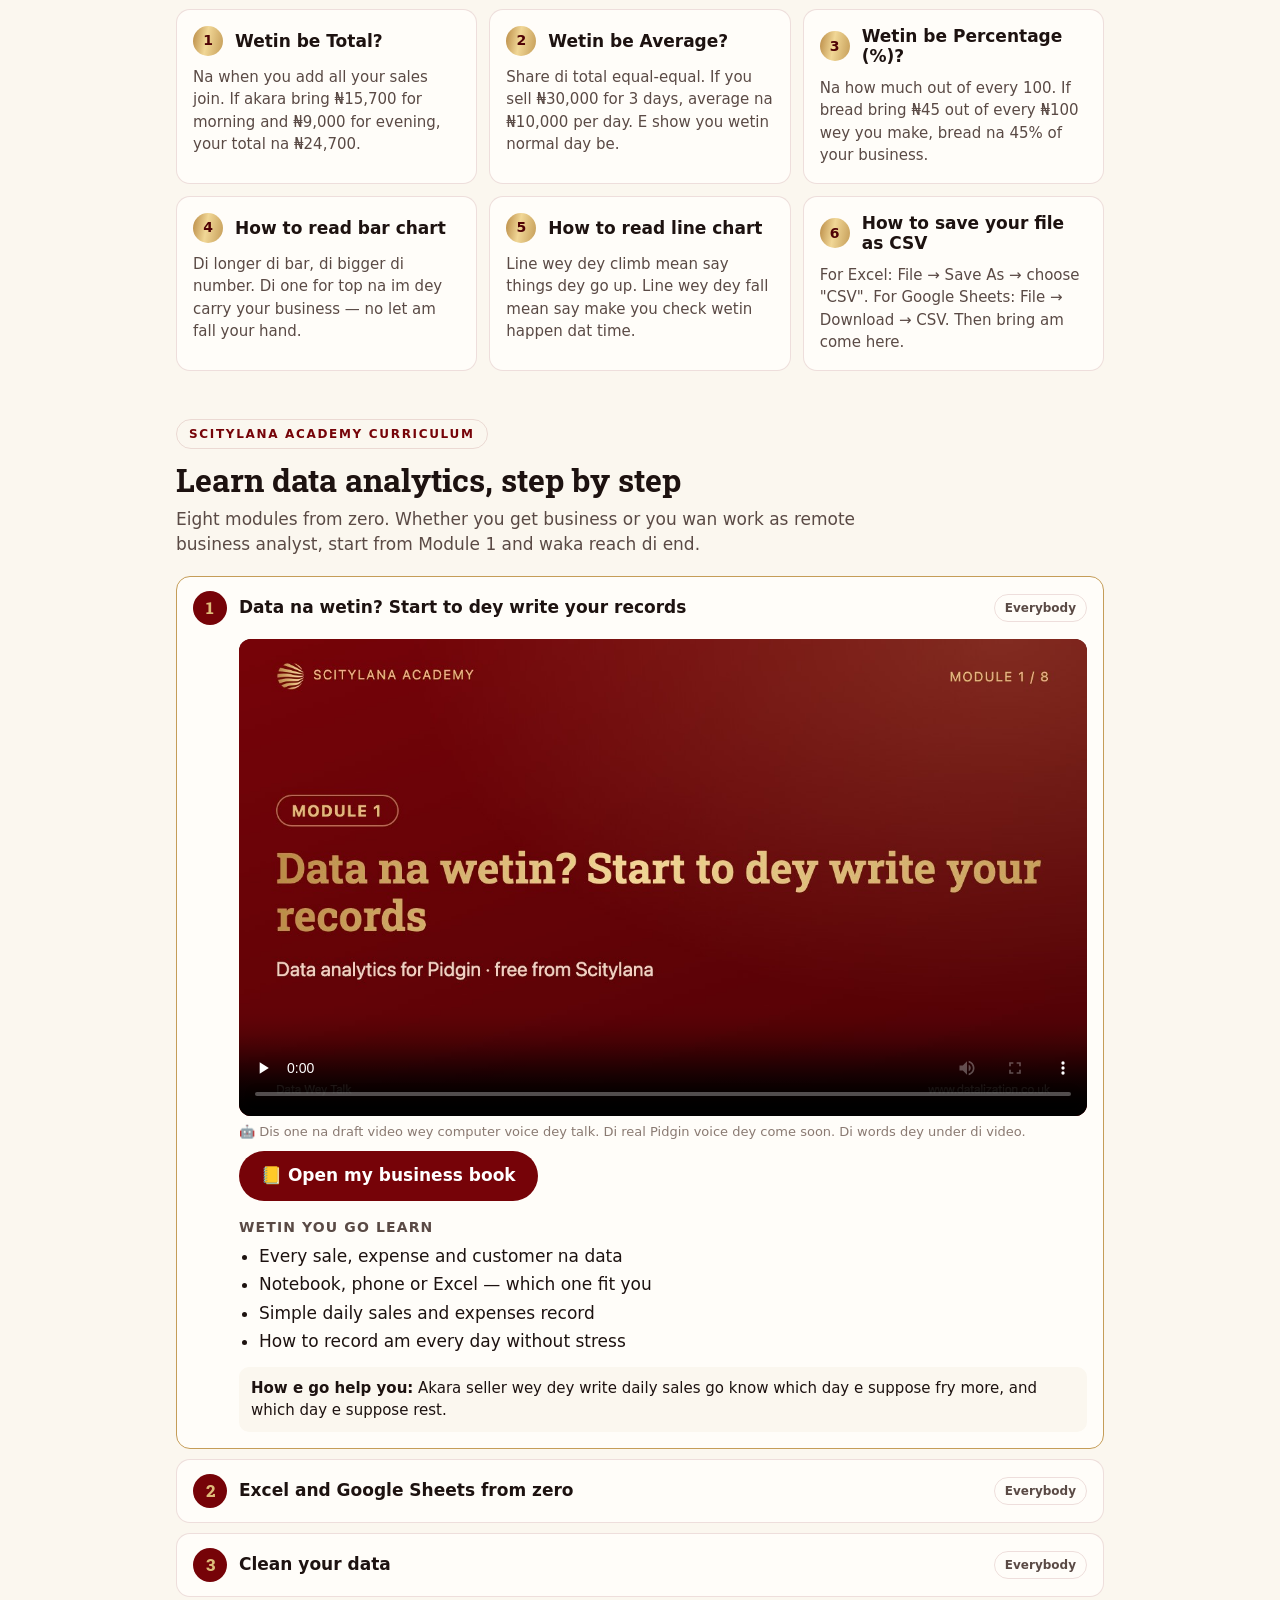
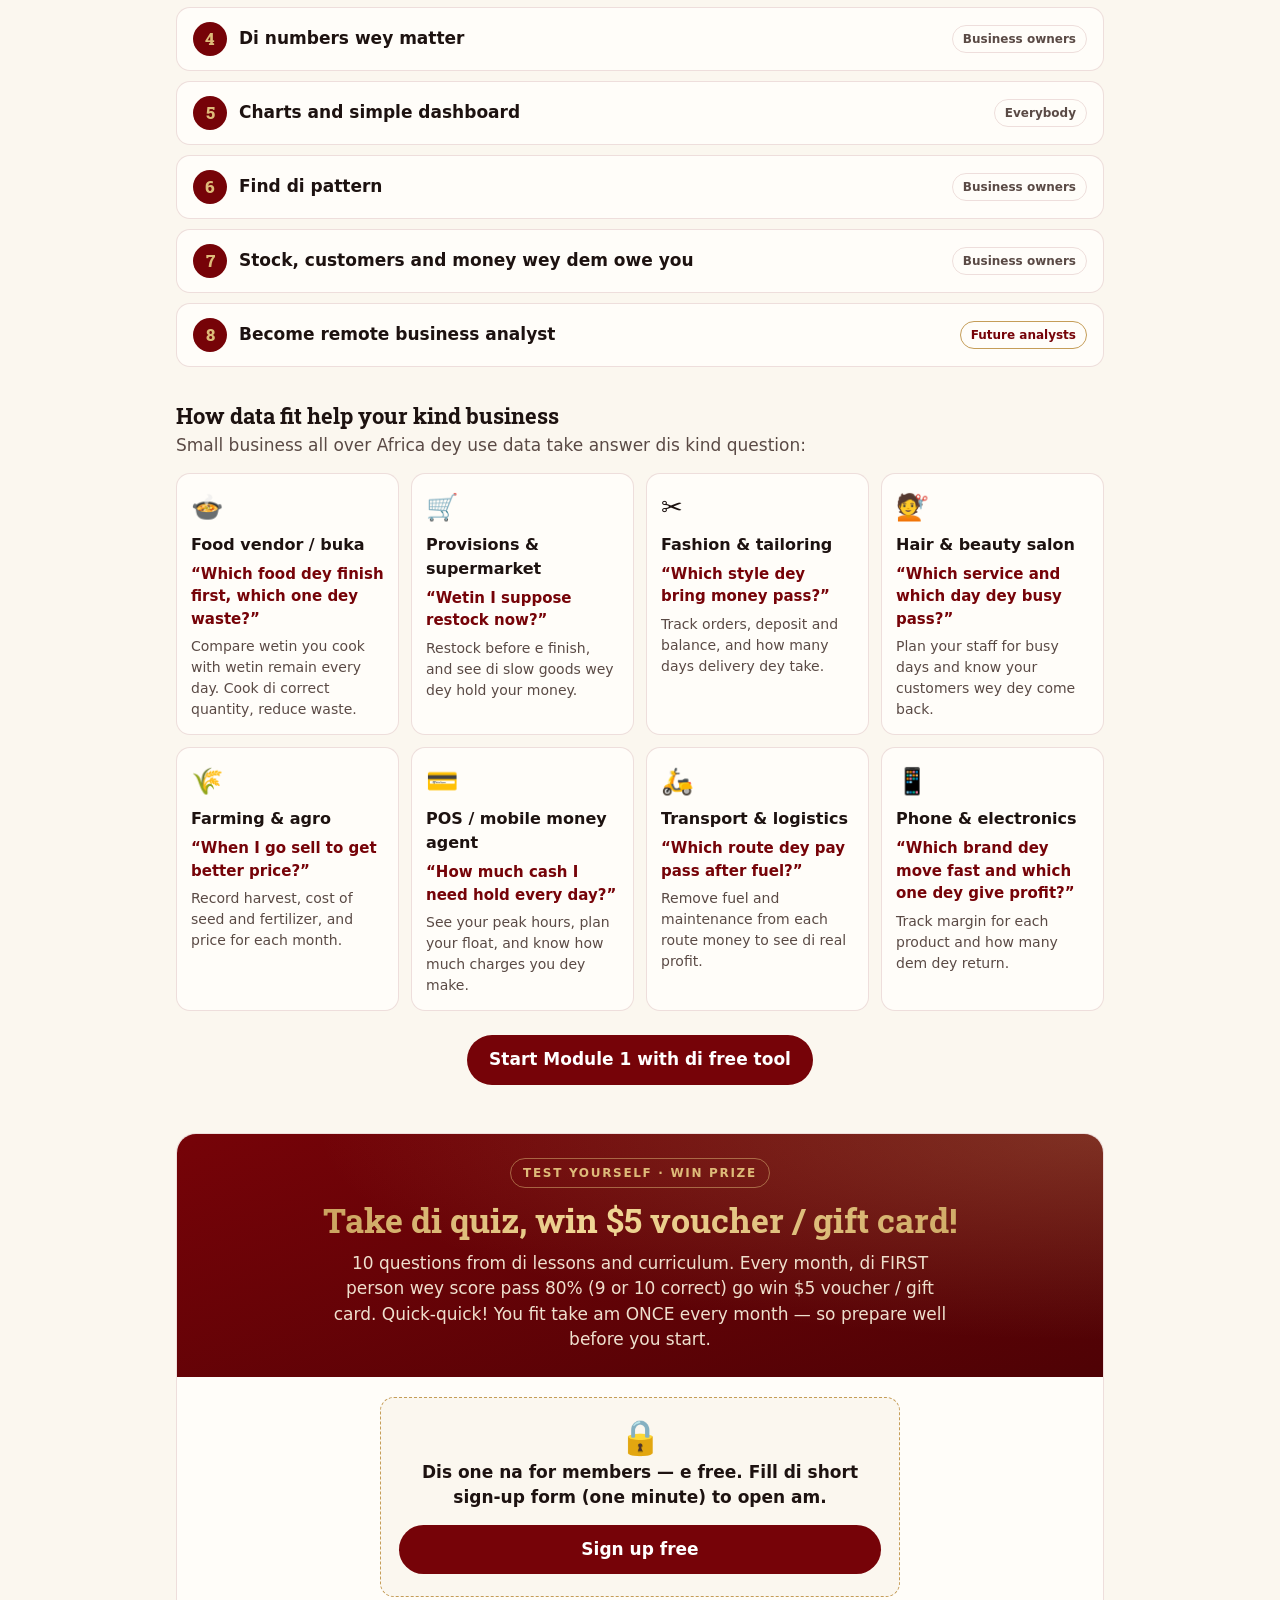
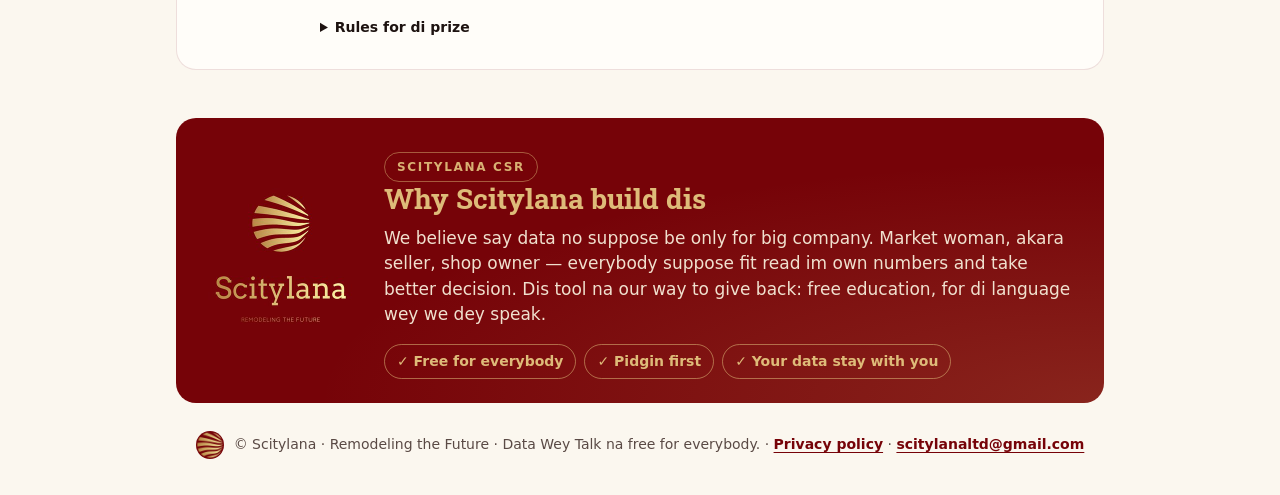
==== commit d2c9aa7c: "Find Distributors: product posts with photos, buyer earnings, and a link to the Business Game goal s" ====
--- a/index.html
+++ b/index.html
@@ -53,6 +53,7 @@
       <a href="#start" class="lockable" data-i18n="navTool"></a>
       <a href="#book" class="lockable" data-i18n="navBook"></a>
       <a href="#game" class="lockable" data-i18n="navGame"></a>
+      <a href="#distributors" data-i18n="dsNav"></a>
       <a href="#learn" data-i18n="navLessons"></a>
       <a href="#curriculum" data-i18n="navCurriculum"></a>
       <a href="#quiz" class="lockable" data-i18n="navQuiz"></a>
@@ -276,6 +277,16 @@
       <div class="game-box" id="gameBox" aria-live="polite"></div>
     </section>
 
+    <!-- Find Distributors: marketplace linked to the Business Game -->
+    <section class="game dist" id="distributors">
+      <div class="quiz-head game-head">
+        <p class="eyebrow" data-i18n="dsEyebrow"></p>
+        <h2 data-i18n="dsTitle"></h2>
+        <p data-i18n="dsLede"></p>
+      </div>
+      <div class="game-box dist-box" id="distBox" aria-live="polite"></div>
+    </section>
+
     <!-- Quick lessons -->
     <section class="learn" id="learn">
       <p class="eyebrow dark" data-i18n="learnEyebrow"></p>
@@ -349,6 +360,7 @@
   <script src="game.js"></script>
   <script src="book.js"></script>
   <script src="entry.js"></script>
+  <script src="distributors.js"></script>
   <!-- Languages: one file each; a missing word falls back to English -->
   <script src="lang/sw.js"></script>
   <script src="lang/fr.js"></script>
@@ -371,6 +383,7 @@
   <script src="lang/book-i18n.js"></script>
   <script src="lang/entry-i18n.js"></script>
   <script src="lang/signup-i18n.js"></script>
+  <script src="lang/distributors-i18n.js"></script>
   <script>applyLang();</script>
 </body>
 </html>
--- a/styles.css
+++ b/styles.css
@@ -669,3 +669,41 @@
 .lock-card p { margin: 0 0 14px; }
 html.locked .subnav a.lockable::after { content: " 🔒"; font-size: .85em; }
 .unlock-open { color: var(--link); font-weight: 600; }
+
+/* ---------- Find Distributors ---------- */
+.dist-box { max-width: 1040px; }
+.ds-bar { display: flex; flex-wrap: wrap; gap: 10px; align-items: center; margin-bottom: 18px; }
+.ds-bar input[type="search"], .ds-bar select, .ds-form select, .ds-form textarea {
+  font: inherit; font-weight: 400; color: var(--ink); background: var(--surface);
+  border: 1px solid var(--axis); border-radius: 10px; padding: 10px; min-height: 44px; }
+.ds-bar input[type="search"] { flex: 1 1 220px; min-width: 0; }
+.ds-bar .btn { white-space: nowrap; }
+.ds-form textarea { width: 100%; resize: vertical; }
+.ds-grid { display: grid; grid-template-columns: repeat(auto-fill, minmax(280px, 1fr)); gap: 16px; }
+.ds-card { border: 1px solid var(--border); border-radius: var(--radius); background: var(--surface); overflow: hidden; display: flex; flex-direction: column; }
+.ds-img { aspect-ratio: 4 / 3; background: var(--page); display: grid; place-items: center; font-size: 48px; }
+.ds-img img { width: 100%; height: 100%; object-fit: cover; display: block; }
+.ds-body { padding: 14px 16px 16px; display: grid; gap: 8px; }
+.ds-body h3 { margin: 0; font-family: var(--slab); font-size: 19px; }
+.ds-body p { margin: 0; }
+.ds-who { color: var(--muted); font-size: 14px; font-weight: 600; }
+.ds-desc { font-size: 14px; }
+.ds-nums { margin: 0; display: grid; gap: 6px; border-top: 1px solid var(--grid); padding-top: 8px; }
+.ds-nums div { display: flex; justify-content: space-between; gap: 10px; font-size: 14px; }
+.ds-nums dt { color: var(--muted); }
+.ds-nums dd { margin: 0; font-weight: 600; text-align: end; font-variant-numeric: tabular-nums; }
+.ds-earn dd { font-size: 16px; font-weight: 800; }
+.ds-earn.up dd { color: var(--up); } .ds-earn.down dd { color: var(--down); }
+.ds-calc { display: grid; grid-template-columns: 120px 1fr; gap: 10px; align-items: end; background: var(--page); border-radius: 10px; padding: 10px; }
+.ds-calc p { font-size: 14px; display: grid; } .ds-calc b { font-size: 18px; color: var(--up); font-variant-numeric: tabular-nums; }
+.ds-acts { display: flex; flex-wrap: wrap; gap: 8px; align-items: center; }
+.ds-acts .chip.wa { min-height: 40px; text-decoration: none; padding: 6px 12px; }
+.ds-msg { text-align: center; padding: 24px 8px; }
+.ds-safety { margin: 18px 0 0; padding: 10px 14px; border-inline-start: 3px solid var(--gold); background: var(--page); border-radius: 8px; }
+.ds-form h3 { margin-top: 0; font-family: var(--slab); }
+.ds-preview-row { display: flex; gap: 12px; align-items: center; margin-bottom: 8px; }
+.ds-thumb { width: 96px; height: 72px; object-fit: cover; border-radius: 8px; border: 1px solid var(--border); }
+.ds-back { margin-top: 12px; }
+@media (max-width: 640px) { .ds-form .grid2 { grid-template-columns: 1fr; } .ds-bar .btn { width: 100%; } }
+.ds-bar select { width: auto; flex: 0 1 200px; }
+@media (max-width: 640px) { .ds-bar select { flex: 1 1 100%; } }
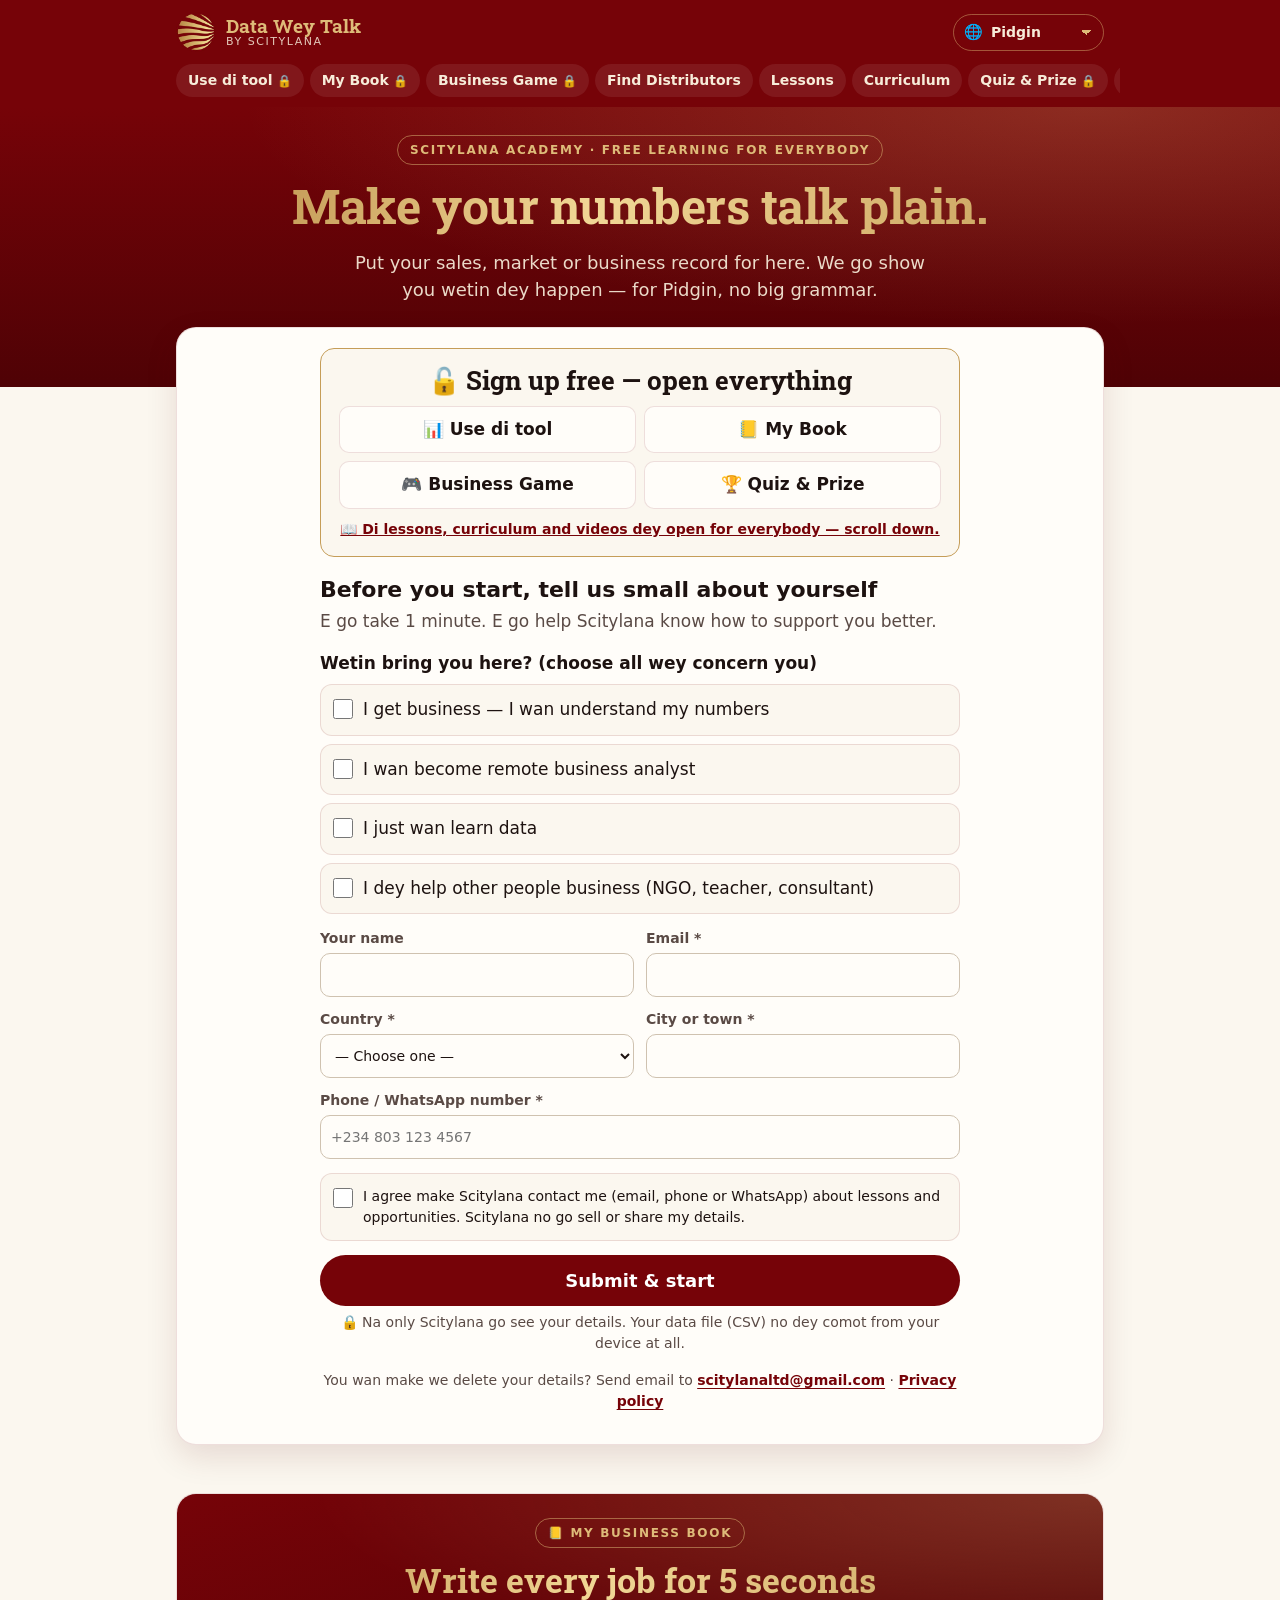
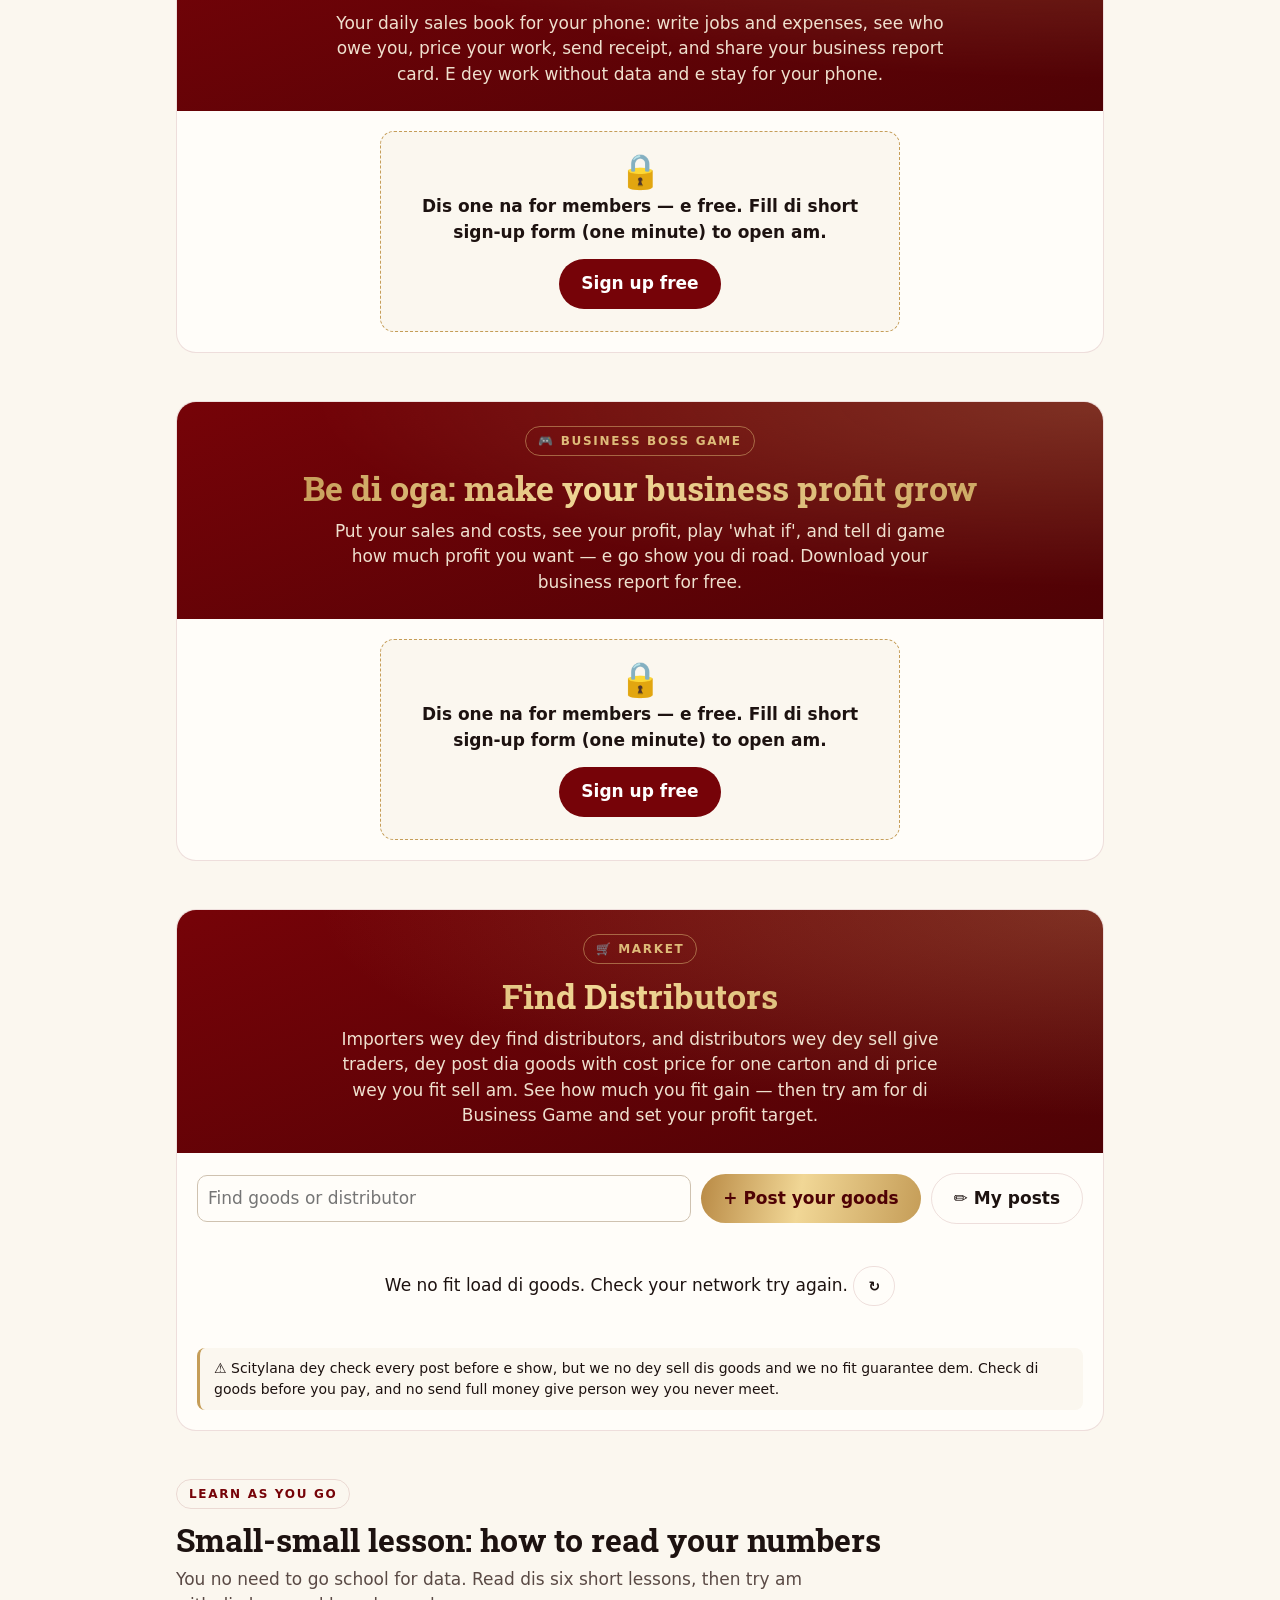
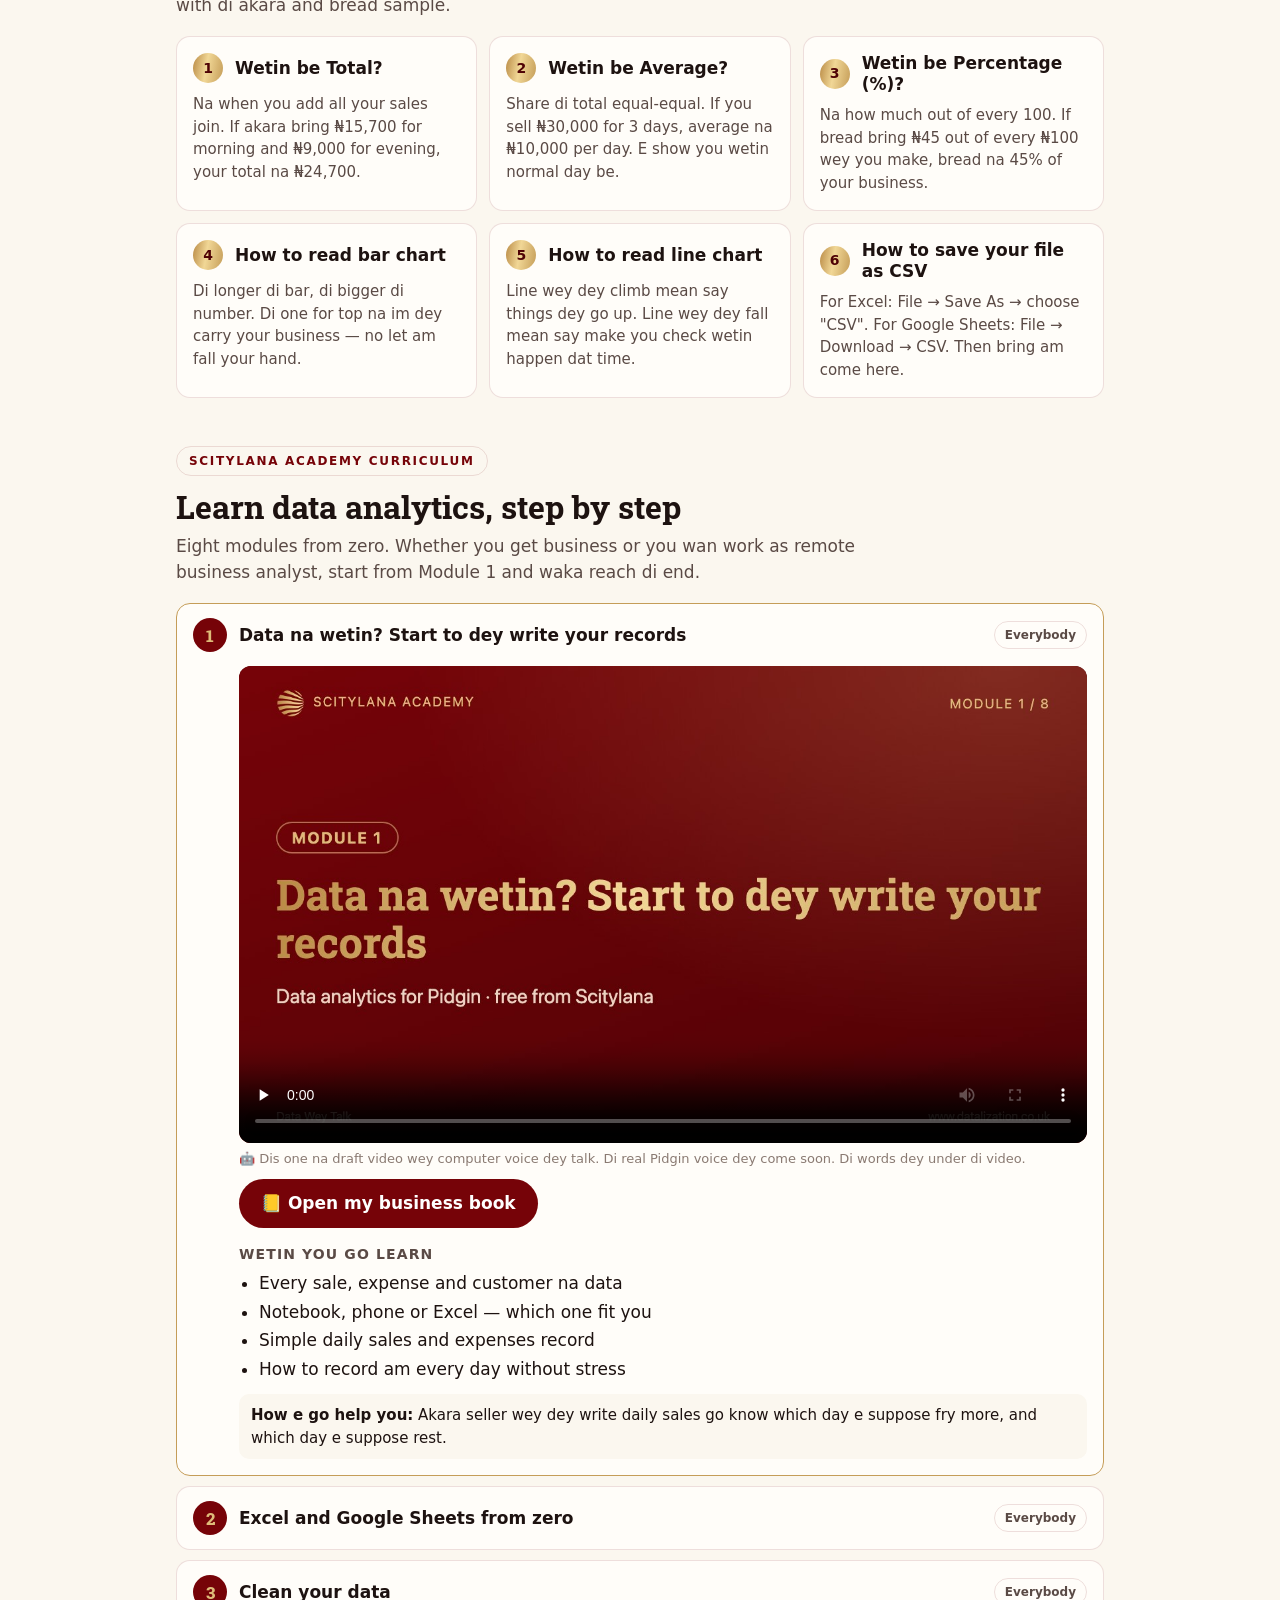
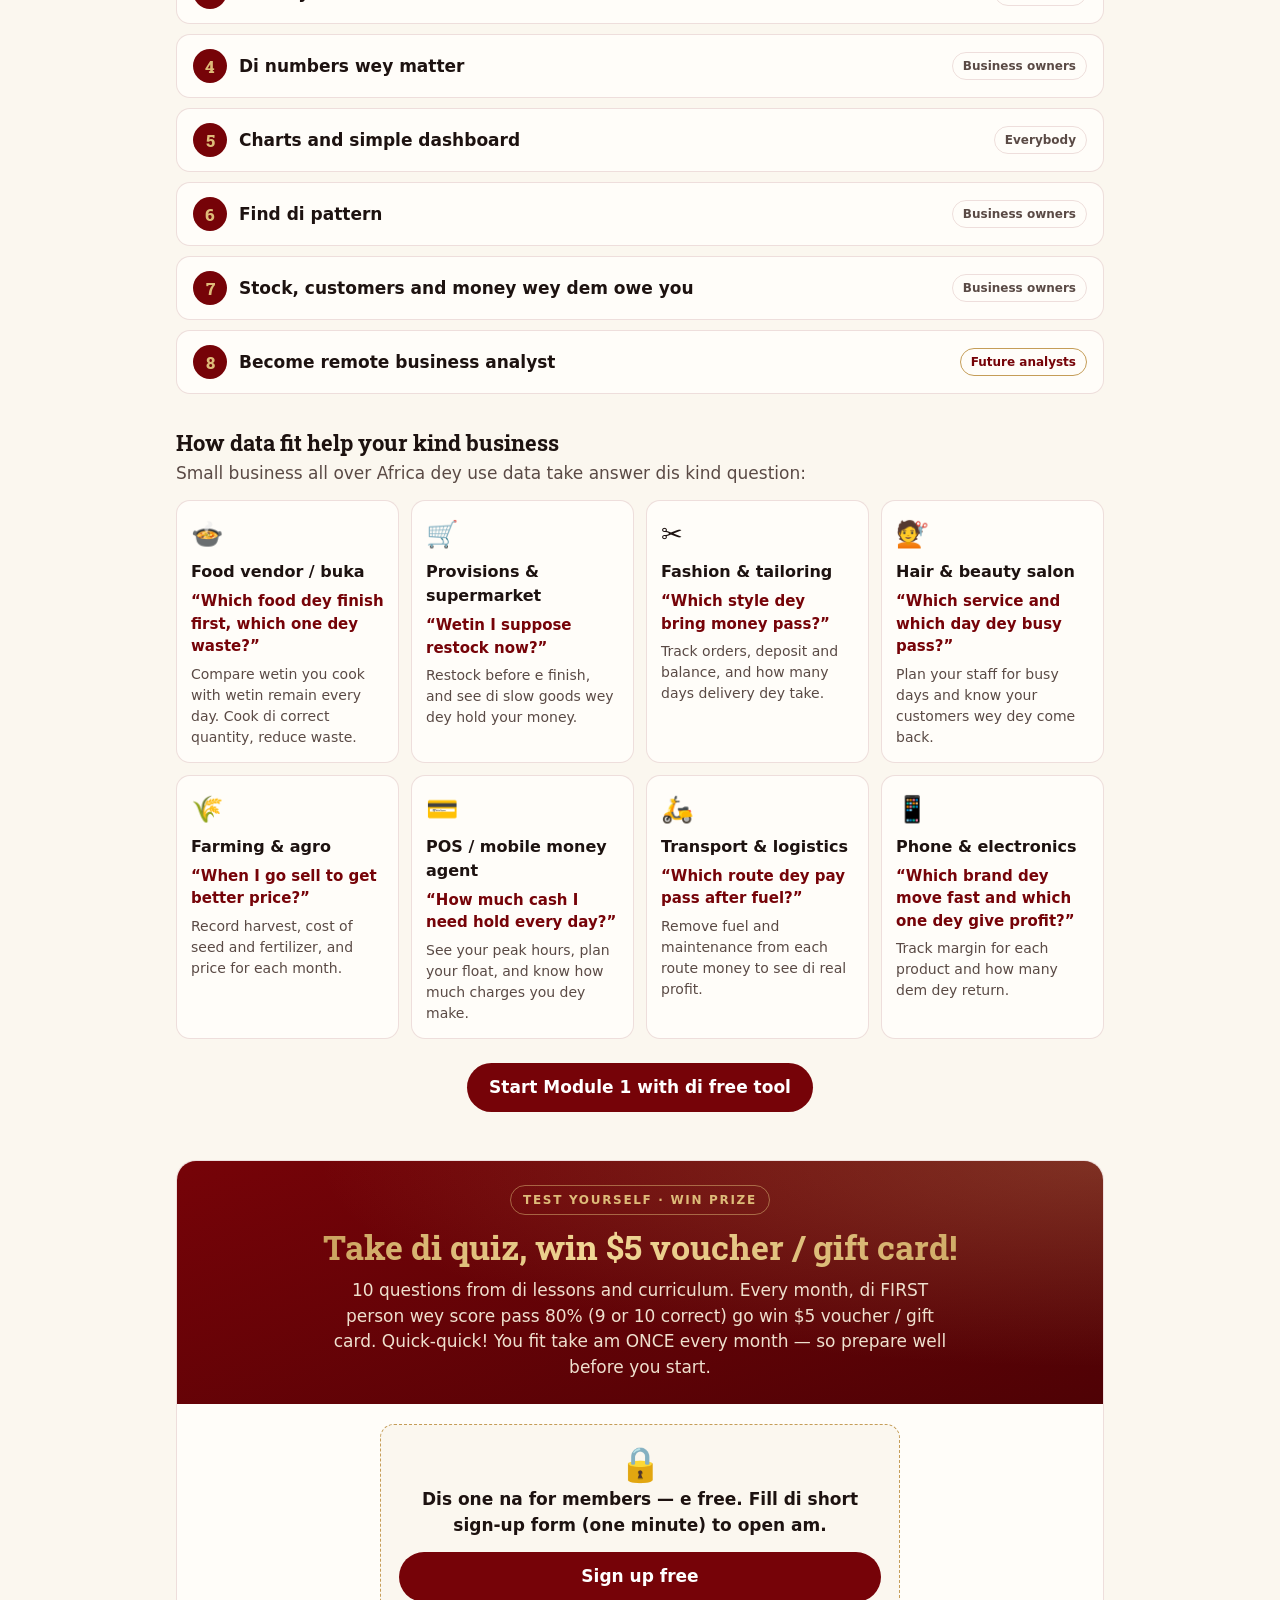
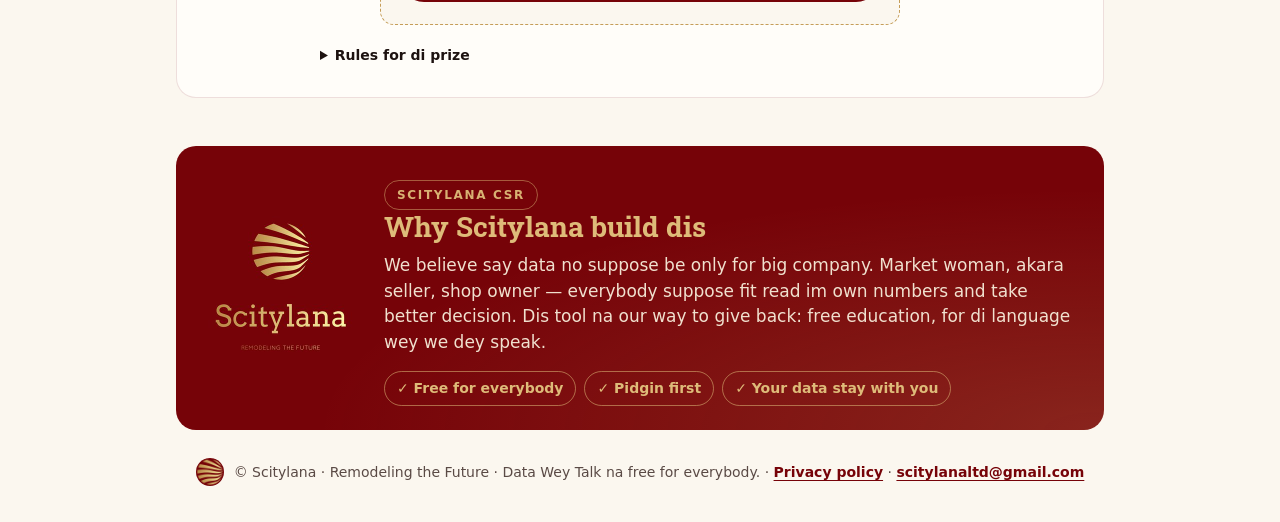
==== commit 5aee06e4: "WhatsApp sharing, visitor counting, and marketplace trust (report, verified, looking-for-a-product) " ====
--- a/index.html
+++ b/index.html
@@ -6,6 +6,13 @@
   <title>Data Wey Talk · Scitylana</title>
   <meta name="description" content="Free data analytics wey dey talk Pidgin — a Scitylana Academy CSR initiative. Learn data analytics and see wetin your business numbers dey talk.">
   <meta name="theme-color" content="#760308">
+  <meta property="og:type" content="website">
+  <meta property="og:site_name" content="Data Wey Talk · Scitylana">
+  <meta property="og:title" content="Data Wey Talk — free data skills for business">
+  <meta property="og:description" content="Free lessons, a business game, a quiz with a prize, and Find Distributors: see what you could earn before you buy. 18 languages.">
+  <meta property="og:image" content="https://www.datalization.co.uk/assets/icon-512.png">
+  <meta property="og:url" content="https://www.datalization.co.uk/">
+  <meta name="twitter:card" content="summary">
   <link rel="icon" href="assets/favicon.png">
   <link rel="manifest" href="manifest.webmanifest">
   <link rel="apple-touch-icon" href="assets/icon-192.png">
@@ -351,6 +358,17 @@
     <span><span data-i18n="footer"></span> · <a class="mail" href="privacy.html" data-i18n="privacyLink"></a> · <a class="mail" href="mailto:scitylanaltd@gmail.com">scitylanaltd@gmail.com</a></span>
   </footer>
   <script src="config.js"></script>
+  <script>
+    // Visitor counting (GoatCounter): only loads when a code is set in config.js.
+    (function () {
+      var gc = window.DWT_CONFIG && window.DWT_CONFIG.goatcounter;
+      if (!gc || !/^[a-z0-9-]+$/i.test(gc)) return;
+      var sc = document.createElement("script");
+      sc.async = true; sc.src = "https://gc.zgo.at/count.js";
+      sc.setAttribute("data-goatcounter", "https://" + gc + ".goatcounter.com/count");
+      document.head.appendChild(sc);
+    })();
+  </script>
   <script src="app.js"></script>
   <script src="survey.js"></script>
   <script src="quiz.js"></script>
@@ -384,6 +402,7 @@
   <script src="lang/entry-i18n.js"></script>
   <script src="lang/signup-i18n.js"></script>
   <script src="lang/distributors-i18n.js"></script>
+  <script src="lang/share-i18n.js"></script>
   <script>applyLang();</script>
 </body>
 </html>
--- a/styles.css
+++ b/styles.css
@@ -707,3 +707,27 @@
 @media (max-width: 640px) { .ds-form .grid2 { grid-template-columns: 1fr; } .ds-bar .btn { width: 100%; } }
 .ds-bar select { width: auto; flex: 0 1 200px; }
 @media (max-width: 640px) { .ds-bar select { flex: 1 1 100%; } }
+.ds-badge { font-size: 12px; font-weight: 800; letter-spacing: .04em; text-transform: uppercase; color: var(--muted); }
+.ds-badge.imp { color: var(--accent); }
+.ds-role { border: 0; padding: 0; margin: 0 0 14px; display: grid; gap: 8px; }
+.ds-role legend { font-size: 14px; font-weight: 700; margin-bottom: 6px; padding: 0; }
+.ds-mine-t { font-family: var(--slab); margin-top: 0; }
+.ds-mine { list-style: none; margin: 0; padding: 0; display: grid; gap: 10px; }
+.ds-mine li { display: flex; flex-wrap: wrap; gap: 12px; align-items: center; border: 1px solid var(--border); border-radius: 12px; padding: 10px 12px; background: var(--surface); }
+.ds-mine li > div:first-of-type { flex: 1 1 180px; min-width: 0; }
+.ds-noimg { display: grid; place-items: center; font-size: 30px; background: var(--page); }
+.ds-status { font-size: 13px; font-weight: 700; }
+.ds-status.live { color: var(--up); } .ds-status.pending { color: var(--muted); } .ds-status.removed { color: var(--down); }
+.ds-key input { font-family: ui-monospace, Menlo, monospace; letter-spacing: .1em; text-transform: uppercase; }
+.btn.wa-btn { background: #1f8f4e; color: #fff; text-decoration: none; }
+.qz-share { margin-top: 12px; }
+.ds-tags { display: flex; flex-wrap: wrap; gap: 6px 10px; align-items: center; }
+.ds-badge.buy { color: var(--up); }
+.ds-ver { font-size: 12px; font-weight: 800; color: #fff; background: var(--up); border-radius: 99px; padding: 2px 8px; }
+.ds-acts a.chip { text-decoration: none; min-height: 40px; padding: 6px 12px; }
+.ds-acts .ds-rep { min-height: 40px; padding: 6px 12px; color: var(--muted); }
+.ds-report { border-top: 1px dashed var(--axis); padding-top: 10px; display: grid; gap: 8px; }
+.ds-report select, .ds-report textarea { font: inherit; font-weight: 400; color: var(--ink); background: var(--surface); border: 1px solid var(--axis); border-radius: 10px; padding: 8px; width: 100%; }
+.ds-card.ds-hl { outline: 3px solid var(--gold); outline-offset: 2px; scroll-margin-top: 120px; }
+.ds-want .ds-img { aspect-ratio: 3 / 1; }
+.ds-report[hidden] { display: none; }
